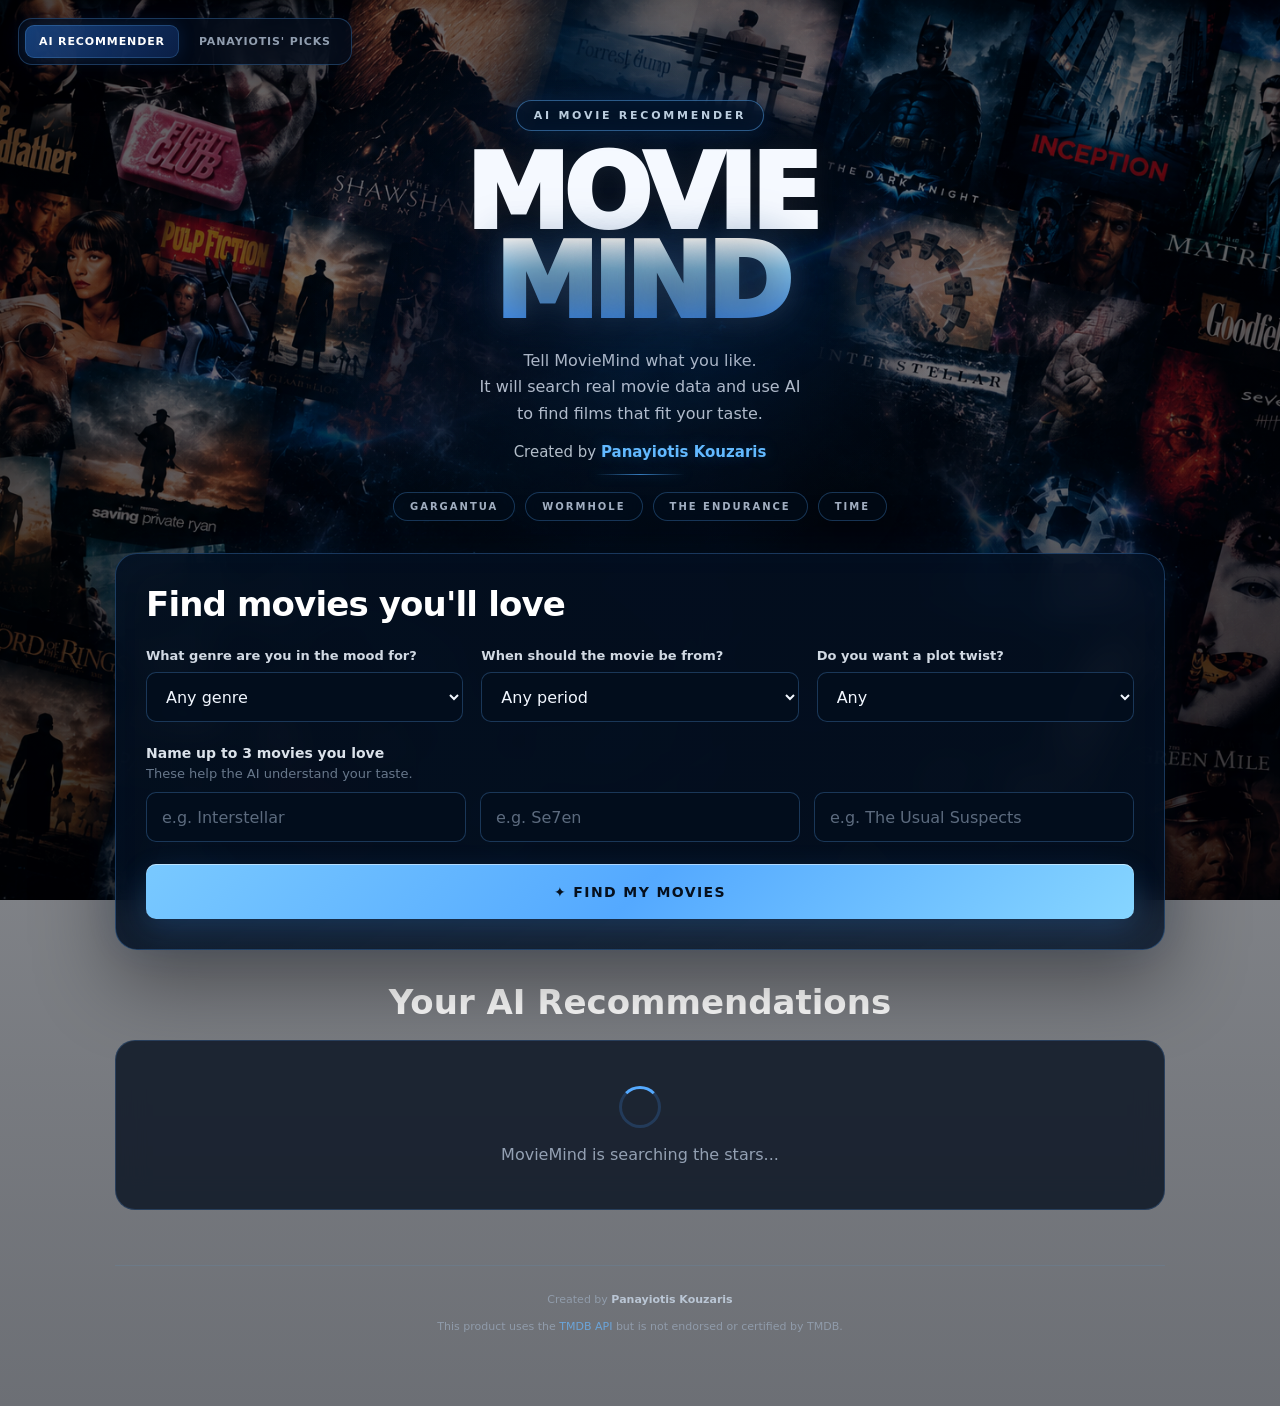
==== index.html @ 41a687de "Update background image URL in index.html" ====
<!DOCTYPE html>
<html lang="en">
<head>
    <meta charset="UTF-8">
    <meta name="viewport" content="width=device-width, initial-scale=1.0">

    <title>MovieMind AI</title>

    <meta
        name="description"
        content="MovieMind AI — personalized movie recommendations powered by real movie data and AI. Created by Panayiotis Kouzaris."
    >

    <style>
        * {
            box-sizing: border-box;
        }

        html {
            scroll-behavior: smooth;
        }

        body {
            margin: 0;
            min-height: 100vh;
            color: #ffffff;
            font-family:
                Inter,
                system-ui,
                -apple-system,
                BlinkMacSystemFont,
                "Segoe UI",
                sans-serif;

            background:
                linear-gradient(
                    rgba(2, 7, 17, 0.38),
                    rgba(2, 7, 17, 0.58)
                ),
                url("ChatGPT Image 25 Σεπ 2026, 02_15_11 μ.μ..png")
                center center / cover fixed no-repeat;

            overflow-x: hidden;
        }

        body::before {
            content: "";
            position: fixed;
            inset: 0;
            pointer-events: none;
            z-index: -1;

            background:
                radial-gradient(
                    circle at 50% 25%,
                    rgba(35, 125, 255, 0.12),
                    transparent 38%
                ),
                linear-gradient(
                    180deg,
                    rgba(0, 0, 0, 0.05),
                    rgba(0, 0, 0, 0.30)
                );
        }

        body::after {
            content: "";
            position: fixed;
            inset: 0;
            pointer-events: none;
            z-index: -1;

            background:
                radial-gradient(
                    ellipse at center,
                    transparent 30%,
                    rgba(0, 0, 0, 0.45) 100%
                );
        }

        button,
        select,
        input {
            font: inherit;
        }

        button {
            cursor: pointer;
        }

        .container {
            width: min(1050px, calc(100% - 32px));
            margin: 0 auto;
            padding: 42px 0 70px;
        }

        /* =========================
           MODE SWITCH
        ========================= */

        .mode-switch {
            position: fixed;
            top: 18px;
            left: 18px;
            z-index: 50;

            display: flex;
            gap: 6px;

            padding: 6px;

            border: 1px solid rgba(90, 170, 255, 0.28);
            border-radius: 14px;

            background: rgba(3, 12, 27, 0.78);
            backdrop-filter: blur(18px);
            -webkit-backdrop-filter: blur(18px);

            box-shadow:
                0 12px 35px rgba(0, 0, 0, 0.35),
                0 0 30px rgba(20, 100, 220, 0.08);
        }

        .mode-button {
            border: 0;
            border-radius: 9px;

            padding: 10px 14px;

            color: rgba(220, 235, 255, 0.65);
            background: transparent;

            font-size: 11px;
            font-weight: 800;
            letter-spacing: 0.08em;

            transition:
                background 0.2s ease,
                color 0.2s ease,
                box-shadow 0.2s ease;
        }

        .mode-button:hover {
            color: #ffffff;
            background: rgba(65, 145, 255, 0.12);
        }

        .mode-button.active {
            color: #ffffff;

            background:
                linear-gradient(
                    135deg,
                    rgba(45, 135, 255, 0.42),
                    rgba(30, 80, 180, 0.30)
                );

            box-shadow:
                inset 0 0 0 1px rgba(100, 185, 255, 0.22),
                0 0 18px rgba(40, 130, 255, 0.15);
        }

        /* =========================
           HERO
        ========================= */

        .hero {
            text-align: center;
            padding: 58px 10px 32px;
        }

        .hero-badge {
            display: inline-flex;
            align-items: center;
            justify-content: center;

            padding: 8px 17px;

            border: 1px solid rgba(93, 178, 255, 0.45);
            border-radius: 999px;

            background: rgba(5, 20, 42, 0.55);

            color: rgba(220, 239, 255, 0.85);

            font-size: 11px;
            font-weight: 700;
            letter-spacing: 0.25em;

            box-shadow:
                0 0 22px rgba(55, 145, 255, 0.14),
                inset 0 0 20px rgba(55, 145, 255, 0.05);

            backdrop-filter: blur(12px);
            -webkit-backdrop-filter: blur(12px);
        }

        .hero h1 {
            margin: 18px 0 10px;

            font-size: clamp(54px, 10vw, 104px);
            line-height: 0.86;
            letter-spacing: -0.055em;
            font-weight: 950;

            color: #f5f9ff;

            text-shadow:
                0 0 25px rgba(255, 255, 255, 0.08),
                0 10px 50px rgba(0, 0, 0, 0.55);
        }

        .hero h1 span {
            display: block;

            color: #70bfff;

            background:
                linear-gradient(
                    180deg,
                    #ffffff 0%,
                    #8bd1ff 35%,
                    #398fff 100%
                );

            -webkit-background-clip: text;
            background-clip: text;
            -webkit-text-fill-color: transparent;

            filter:
                drop-shadow(0 0 18px rgba(50, 145, 255, 0.25));
        }

        .hero p {
            max-width: 650px;
            margin: 20px auto 0;

            color: rgba(225, 235, 250, 0.78);

            font-size: 16px;
            line-height: 1.65;
        }

        .creator {
            margin-top: 16px;

            color: rgba(230, 239, 250, 0.78);

            font-size: 15px;
        }

        .creator strong {
            color: #62b9ff;

            text-shadow:
                0 0 15px rgba(65, 165, 255, 0.28);
        }

        .creator::after {
            content: "";
            display: block;

            width: 90px;
            height: 1px;

            margin: 13px auto 0;

            background:
                linear-gradient(
                    90deg,
                    transparent,
                    rgba(75, 170, 255, 0.7),
                    transparent
                );

            box-shadow:
                0 0 12px rgba(50, 150, 255, 0.35);
        }

        .cosmic-pills {
            display: flex;
            justify-content: center;
            flex-wrap: wrap;
            gap: 10px;

            margin-top: 17px;
        }

        .cosmic-pill {
            padding: 8px 16px;

            border: 1px solid rgba(85, 170, 255, 0.28);
            border-radius: 999px;

            background: rgba(3, 15, 31, 0.48);

            color: rgba(220, 235, 255, 0.74);

            font-size: 10px;
            letter-spacing: 0.2em;
            font-weight: 700;

            backdrop-filter: blur(10px);
            -webkit-backdrop-filter: blur(10px);
        }

        /* =========================
           MODE CONTENT
        ========================= */

        .mode-content {
            display: none;
        }

        .mode-content.active {
            display: block;
        }

        /* =========================
           AI BOX
        ========================= */

        .recommendation-box {
            padding: 30px;

            border: 1px solid rgba(85, 165, 255, 0.28);
            border-radius: 22px;

            background:
                linear-gradient(
                    145deg,
                    rgba(3, 15, 31, 0.91),
                    rgba(4, 17, 35, 0.82)
                );

            box-shadow:
                0 30px 80px rgba(0, 0, 0, 0.42),
                0 0 45px rgba(25, 110, 220, 0.08),
                inset 0 0 40px rgba(50, 130, 255, 0.025);

            backdrop-filter: blur(16px);
            -webkit-backdrop-filter: blur(16px);
        }

        .recommendation-box h2 {
            margin: 0 0 24px;

            font-size: clamp(25px, 4vw, 34px);
            letter-spacing: -0.025em;
        }

        .form-grid {
            display: grid;
            grid-template-columns: repeat(3, 1fr);
            gap: 18px;
        }

        .field label {
            display: block;

            margin-bottom: 9px;

            color: rgba(232, 240, 250, 0.9);

            font-size: 13px;
            font-weight: 700;
        }

        .field select,
        .field input {
            width: 100%;
            min-height: 50px;

            padding: 0 15px;

            border: 1px solid rgba(90, 165, 245, 0.28);
            border-radius: 10px;

            outline: none;

            color: #f2f7ff;
            background: rgba(3, 14, 29, 0.82);

            transition:
                border-color 0.2s ease,
                box-shadow 0.2s ease,
                background 0.2s ease;
        }

        .field select {
            appearance: auto;
        }

        .field select option {
            color: #ffffff;
            background: #071426;
        }

        .field input::placeholder {
            color: rgba(190, 210, 235, 0.48);
        }

        .field select:focus,
        .field input:focus {
            border-color: rgba(90, 180, 255, 0.65);

            background: rgba(5, 19, 39, 0.95);

            box-shadow:
                0 0 0 3px rgba(50, 145, 255, 0.08),
                0 0 20px rgba(50, 145, 255, 0.08);
        }

        .favorites {
            margin-top: 23px;
        }

        .favorites-title {
            margin-bottom: 5px;

            color: rgba(238, 244, 252, 0.92);

            font-size: 14px;
            font-weight: 800;
        }

        .favorites-help {
            margin-bottom: 11px;

            color: rgba(185, 205, 230, 0.55);

            font-size: 13px;
        }

        .favorite-grid {
            display: grid;
            grid-template-columns: repeat(3, 1fr);
            gap: 14px;
        }

        .recommend-button {
            width: 100%;

            min-height: 55px;

            margin-top: 22px;

            border: 0;
            border-radius: 10px;

            color: #06101d;

            background:
                linear-gradient(
                    135deg,
                    #79c9ff,
                    #54a9ff,
                    #86d5ff
                );

            font-weight: 900;
            font-size: 14px;
            letter-spacing: 0.1em;

            box-shadow:
                0 10px 30px rgba(50, 145, 255, 0.2),
                inset 0 1px 0 rgba(255, 255, 255, 0.5);

            transition:
                transform 0.2s ease,
                box-shadow 0.2s ease;
        }

        .recommend-button:hover {
            transform: translateY(-2px);

            box-shadow:
                0 15px 38px rgba(50, 145, 255, 0.3),
                0 0 25px rgba(75, 175, 255, 0.18);
        }

        .recommend-button:active {
            transform: translateY(0);
        }

        .recommend-button:disabled {
            opacity: 0.65;
            cursor: wait;
            transform: none;
        }

        /* =========================
           RESULTS
        ========================= */

        .results {
            margin-top: 32px;
        }

        .results h2 {
            margin: 0 0 18px;

            text-align: center;

            font-size: clamp(25px, 4vw, 34px);
        }

        .loading {
            display: flex;
            flex-direction: column;
            align-items: center;
            justify-content: center;

            min-height: 170px;

            padding: 30px;

            border: 1px solid rgba(85, 165, 255, 0.2);
            border-radius: 20px;

            background: rgba(3, 14, 29, 0.78);

            backdrop-filter: blur(14px);
            -webkit-backdrop-filter: blur(14px);
        }

        .spinner {
            width: 42px;
            height: 42px;

            margin-bottom: 17px;

            border: 3px solid rgba(65, 150, 255, 0.2);
            border-top-color: #55aaff;

            border-radius: 50%;

            animation: spin 0.9s linear infinite;
        }

        @keyframes spin {
            to {
                transform: rotate(360deg);
            }
        }

        .loading p {
            margin: 0;

            color: rgba(205, 220, 240, 0.68);
        }

        .movie-grid {
            display: grid;
            grid-template-columns: repeat(5, 1fr);
            gap: 16px;
        }

        .movie-card {
            overflow: hidden;

            border: 1px solid rgba(85, 165, 255, 0.18);
            border-radius: 15px;

            background: rgba(3, 13, 27, 0.88);

            box-shadow:
                0 15px 35px rgba(0, 0, 0, 0.28);

            transition:
                transform 0.22s ease,
                border-color 0.22s ease,
                box-shadow 0.22s ease;
        }

        .movie-card:hover {
            transform: translateY(-5px);

            border-color: rgba(90, 175, 255, 0.42);

            box-shadow:
                0 20px 45px rgba(0, 0, 0, 0.4),
                0 0 25px rgba(45, 135, 255, 0.08);
        }

        .movie-poster {
            width: 100%;
            aspect-ratio: 2 / 3;

            object-fit: cover;

            display: block;

            background: #071321;
        }

        .movie-info {
            padding: 14px;
        }

        .movie-title {
            margin: 0;

            color: #f4f8ff;

            font-size: 15px;
            line-height: 1.3;
            font-weight: 800;
        }

        .movie-meta {
            margin-top: 7px;

            color: rgba(190, 210, 235, 0.62);

            font-size: 12px;
        }

        .movie-reason {
            margin-top: 10px;

            color: rgba(210, 225, 245, 0.74);

            font-size: 12px;
            line-height: 1.5;
        }

        .movie-link {
            display: inline-block;

            margin-top: 12px;

            color: #65baff;

            font-size: 11px;
            font-weight: 800;
            text-decoration: none;
            letter-spacing: 0.05em;
        }

        .movie-link:hover {
            text-decoration: underline;
        }

        .error-box {
            padding: 22px;

            border: 1px solid rgba(255, 95, 95, 0.3);
            border-radius: 15px;

            color: rgba(255, 220, 220, 0.9);

            background: rgba(80, 10, 15, 0.45);

            text-align: center;
        }

        /* =========================
           PANAYIOTIS' PICKS
        ========================= */

        .picks-intro {
            margin-bottom: 24px;

            padding: 24px;

            border: 1px solid rgba(85, 165, 255, 0.25);
            border-radius: 20px;

            background:
                linear-gradient(
                    145deg,
                    rgba(3, 15, 31, 0.91),
                    rgba(4, 17, 35, 0.82)
                );

            text-align: center;

            box-shadow:
                0 20px 55px rgba(0, 0, 0, 0.3);

            backdrop-filter: blur(14px);
            -webkit-backdrop-filter: blur(14px);
        }

        .picks-intro h2 {
            margin: 0 0 10px;

            font-size: clamp(26px, 5vw, 38px);
        }

        .picks-intro p {
            max-width: 720px;
            margin: 0 auto;

            color: rgba(210, 225, 245, 0.68);

            line-height: 1.65;
            font-size: 14px;
        }

        .picks-intro strong {
            color: #6abaff;
        }

        .picks-controls {
            margin-bottom: 22px;

            padding: 20px;

            border: 1px solid rgba(85, 165, 255, 0.22);
            border-radius: 18px;

            background: rgba(3, 14, 29, 0.82);

            backdrop-filter: blur(14px);
            -webkit-backdrop-filter: blur(14px);
        }

        .picks-controls label {
            display: block;

            margin-bottom: 9px;

            color: rgba(235, 242, 252, 0.88);

            font-size: 13px;
            font-weight: 800;
        }

        .picks-controls select {
            width: 100%;
            min-height: 50px;

            padding: 0 14px;

            border: 1px solid rgba(90, 165, 245, 0.3);
            border-radius: 10px;

            outline: none;

            color: #ffffff;
            background: rgba(4, 16, 32, 0.9);
        }

        .picks-controls option {
            color: #ffffff;
            background: #071426;
        }

        .picks-heading {
            display: flex;
            align-items: center;
            justify-content: space-between;

            gap: 15px;

            margin: 22px 0 15px;
        }

        .picks-heading h2 {
            margin: 0;

            font-size: clamp(24px, 4vw, 34px);
        }

        .picks-heading span {
            color: rgba(190, 210, 235, 0.5);

            font-size: 12px;
        }

        .picks-grid {
            display: grid;
            grid-template-columns: repeat(2, 1fr);
            gap: 13px;
        }

        .pick-card {
            display: flex;
            align-items: center;

            min-height: 94px;

            padding: 14px 16px;

            border: 1px solid rgba(85, 165, 255, 0.18);
            border-radius: 15px;

            background:
                linear-gradient(
                    135deg,
                    rgba(3, 15, 30, 0.92),
                    rgba(5, 20, 39, 0.8)
                );

            box-shadow:
                0 12px 28px rgba(0, 0, 0, 0.22);

            transition:
                transform 0.2s ease,
                border-color 0.2s ease;
        }

        .pick-card:hover {
            transform: translateY(-3px);

            border-color: rgba(90, 175, 255, 0.38);
        }

        .pick-rank {
            display: flex;
            align-items: center;
            justify-content: center;

            flex: 0 0 42px;

            width: 42px;
            height: 42px;

            margin-right: 14px;

            border-radius: 50%;

            color: #73bdff;

            background: rgba(40, 125, 220, 0.12);

            border: 1px solid rgba(80, 160, 255, 0.25);

            font-size: 14px;
            font-weight: 900;
        }

        .pick-info {
            min-width: 0;
            flex: 1;
        }

        .pick-title {
            margin: 0;

            color: #f4f8ff;

            font-size: 15px;
            font-weight: 850;
            line-height: 1.3;
        }

        .pick-year {
            margin-top: 5px;

            color: rgba(190, 210, 235, 0.5);

            font-size: 12px;
        }

        .pick-rating {
            flex: 0 0 auto;

            margin-left: 12px;

            color: #79c5ff;

            font-size: 15px;
            font-weight: 900;

            white-space: nowrap;
        }

        .pick-tmdb {
            display: block;

            margin-top: 5px;

            color: rgba(110, 190, 255, 0.7);

            font-size: 10px;
            font-weight: 700;
            text-decoration: none;
        }

        .pick-tmdb:hover {
            color: #8bd2ff;
            text-decoration: underline;
        }

        /* =========================
           FOOTER
        ========================= */

        footer {
            margin-top: 55px;

            padding-top: 25px;

            border-top: 1px solid rgba(90, 160, 230, 0.13);

            text-align: center;

            color: rgba(180, 200, 225, 0.48);

            font-size: 11px;
            line-height: 1.7;
        }

        footer strong {
            color: rgba(215, 230, 248, 0.72);
        }

        footer a {
            color: rgba(105, 185, 255, 0.72);
            text-decoration: none;
        }

        footer a:hover {
            text-decoration: underline;
        }

        /* =========================
           MOBILE
        ========================= */

        @media (max-width: 850px) {
            .container {
                width: min(100% - 22px, 700px);
                padding-top: 90px;
            }

            .form-grid {
                grid-template-columns: 1fr;
            }

            .favorite-grid {
                grid-template-columns: 1fr;
            }

            .movie-grid {
                grid-template-columns: repeat(2, 1fr);
            }

            .picks-grid {
                grid-template-columns: 1fr;
            }

            .mode-switch {
                top: 10px;
                left: 10px;
                right: 10px;

                justify-content: center;
            }

            .mode-button {
                flex: 1;
                padding: 9px 8px;
            }
        }

        @media (max-width: 520px) {
            .hero {
                padding-top: 35px;
            }

            .hero h1 {
                font-size: 62px;
            }

            .recommendation-box {
                padding: 20px;
                border-radius: 17px;
            }

            .movie-grid {
                grid-template-columns: 1fr 1fr;
                gap: 10px;
            }

            .movie-info {
                padding: 11px;
            }

            .movie-title {
                font-size: 13px;
            }

            .movie-reason {
                display: none;
            }

            .pick-card {
                min-height: 88px;
            }

            .pick-rating {
                font-size: 13px;
            }
        }
    </style>
</head>

<body>

    <!-- =========================
         MODE SWITCH
    ========================== -->

    <div class="mode-switch">
        <button
            class="mode-button active"
            id="aiModeButton"
            onclick="showMode('ai')"
        >
            AI RECOMMENDER
        </button>

        <button
            class="mode-button"
            id="picksModeButton"
            onclick="showMode('picks')"
        >
            PANAYIOTIS' PICKS
        </button>
    </div>


    <main class="container">

        <!-- =========================
             HERO
        ========================== -->

        <section class="hero">

            <div class="hero-badge">
                AI MOVIE RECOMMENDER
            </div>

            <h1>
                MOVIE
                <span>MIND</span>
            </h1>

            <p>
                Tell MovieMind what you like.<br>
                It will search real movie data and use AI<br>
                to find films that fit your taste.
            </p>

            <div class="creator">
                Created by <strong>Panayiotis Kouzaris</strong>
            </div>

            <div class="cosmic-pills">
                <div class="cosmic-pill">GARGANTUA</div>
                <div class="cosmic-pill">WORMHOLE</div>
                <div class="cosmic-pill">THE ENDURANCE</div>
                <div class="cosmic-pill">TIME</div>
            </div>

        </section>


        <!-- =========================
             AI RECOMMENDER MODE
        ========================== -->

        <section
            class="mode-content active"
            id="aiMode"
        >

            <div class="recommendation-box">

                <h2>
                    Find movies you'll love
                </h2>

                <div class="form-grid">

                    <div class="field">
                        <label for="genre">
                            What genre are you in the mood for?
                        </label>

                        <select id="genre">
                            <option value="Any">Any genre</option>
                            <option value="Science Fiction">Science Fiction</option>
                            <option value="Thriller">Thriller</option>
                            <option value="Action">Action</option>
                            <option value="Drama">Drama</option>
                            <option value="Comedy">Comedy</option>
                            <option value="Horror">Horror</option>
                            <option value="Romance">Romance</option>
                            <option value="Mystery">Mystery</option>
                            <option value="Adventure">Adventure</option>
                            <option value="Fantasy">Fantasy</option>
                        </select>
                    </div>


                    <div class="field">
                        <label for="period">
                            When should the movie be from?
                        </label>

                        <select id="period">
                            <option value="Any">Any period</option>
                            <option value="2020-2027">2020–2027</option>
                            <option value="2010-2020">2010–2020</option>
                            <option value="2000-2010">2000–2010</option>
                            <option value="1990-2000">1990–2000</option>
                            <option value="1980-1990">1980–1990</option>
                            <option value="Before 1980">Before 1980</option>
                        </select>
                    </div>


                    <div class="field">
                        <label for="plotTwist">
                            Do you want a plot twist?
                        </label>

                        <select id="plotTwist">
                            <option value="Any">Any</option>
                            <option value="Yes">Yes</option>
                            <option value="No">No</option>
                        </select>
                    </div>

                </div>


                <div class="favorites">

                    <div class="favorites-title">
                        Name up to 3 movies you love
                    </div>

                    <div class="favorites-help">
                        These help the AI understand your taste.
                    </div>

                    <div class="favorite-grid">

                        <div class="field">
                            <input
                                id="favorite1"
                                type="text"
                                placeholder="e.g. Interstellar"
                            >
                        </div>

                        <div class="field">
                            <input
                                id="favorite2"
                                type="text"
                                placeholder="e.g. Se7en"
                            >
                        </div>

                        <div class="field">
                            <input
                                id="favorite3"
                                type="text"
                                placeholder="e.g. The Usual Suspects"
                            >
                        </div>

                    </div>

                </div>


                <button
                    class="recommend-button"
                    id="recommendButton"
                    onclick="findMovies()"
                >
                    ✦ FIND MY MOVIES
                </button>

            </div>


            <section class="results" id="results">

                <h2>
                    Your AI Recommendations
                </h2>

                <div id="loading" class="loading">

                    <div class="spinner"></div>

                    <p>
                        MovieMind is searching the stars...
                    </p>

                </div>

                <div
                    id="movieResults"
                    class="movie-grid"
                    style="display:none;"
                ></div>

            </section>

        </section>


        <!-- =========================
             PANAYIOTIS' PICKS MODE
        ========================== -->

        <section
            class="mode-content"
            id="picksMode"
        >

            <div class="picks-intro">

                <h2>
                    Panayiotis' Picks
                </h2>

                <p>
                    A personal collection of movies ranked according to
                    <strong>Panayiotis Kouzaris' Letterboxd ratings</strong>.
                    The rating shown is his personal rating out of 5 —
                    not the TMDB rating or public average.
                </p>

            </div>


            <div class="picks-controls">

                <label for="pickCategory">
                    Choose a category
                </label>

                <select
                    id="pickCategory"
                    onchange="displayPicks()"
                >
                    <option value="science-fiction">
                        Science Fiction
                    </option>

                    <option value="thriller">
                        Thriller
                    </option>

                    <option value="action">
                        Action
                    </option>

                    <option value="drama">
                        Drama
                    </option>

                    <option value="comedy">
                        Comedy
                    </option>

                    <option value="horror">
                        Horror
                    </option>

                    <option value="romance">
                        Romance
                    </option>

                    <option value="mystery">
                        Mystery
                    </option>

                    <option value="adventure">
                        Adventure
                    </option>

                    <option value="fantasy">
                        Fantasy
                    </option>
                </select>

            </div>


            <div class="picks-heading">

                <h2 id="picksTitle">
                    Science Fiction
                </h2>

                <span>
                    Ranked by Panayiotis' rating
                </span>

            </div>


            <div
                class="picks-grid"
                id="picksGrid"
            ></div>

        </section>


        <!-- =========================
             FOOTER
        ========================== -->

        <footer>

            <div>
                Created by <strong>Panayiotis Kouzaris</strong>
            </div>

            <div style="margin-top:8px;">
                This product uses the
                <a
                    href="https://www.themoviedb.org/"
                    target="_blank"
                    rel="noopener noreferrer"
                >
                    TMDB API
                </a>
                but is not endorsed or certified by TMDB.
            </div>

        </footer>

    </main>


    <script>

        /* =========================================
           CONFIGURATION
        ========================================== */

        const API_URL =
            "https://movie-mind-api.pankouzaris.workers.dev/";


        /* =========================================
           MODE SWITCH
        ========================================== */

        function showMode(mode) {

            const aiMode =
                document.getElementById("aiMode");

            const picksMode =
                document.getElementById("picksMode");

            const aiButton =
                document.getElementById("aiModeButton");

            const picksButton =
                document.getElementById("picksModeButton");


            if (mode === "ai") {

                aiMode.classList.add("active");
                picksMode.classList.remove("active");

                aiButton.classList.add("active");
                picksButton.classList.remove("active");

            } else {

                aiMode.classList.remove("active");
                picksMode.classList.add("active");

                aiButton.classList.remove("active");
                picksButton.classList.add("active");

                displayPicks();
            }
        }


        /* =========================================
           AI RECOMMENDER
        ========================================== */

        async function findMovies() {

            const button =
                document.getElementById("recommendButton");

            const loading =
                document.getElementById("loading");

            const results =
                document.getElementById("movieResults");


            const genre =
                document.getElementById("genre").value;

            const period =
                document.getElementById("period").value;

            const plotTwist =
                document.getElementById("plotTwist").value;

            const favorites = [
                document.getElementById("favorite1").value.trim(),
                document.getElementById("favorite2").value.trim(),
                document.getElementById("favorite3").value.trim()
            ].filter(Boolean);


            button.disabled = true;

            button.textContent =
                "✦ SEARCHING...";


            loading.style.display = "flex";
            results.style.display = "none";
            results.innerHTML = "";


            try {

                const response =
                    await fetch(API_URL, {

                        method: "POST",

                        headers: {
                            "Content-Type": "application/json"
                        },

                        body: JSON.stringify({

                            genre,
                            period,
                            plotTwist,
                            favorites

                        })

                    });


                if (!response.ok) {
                    throw new Error(
                        `Server error: ${response.status}`
                    );
                }


                const data =
                    await response.json();


                if (
                    !data.success ||
                    !Array.isArray(data.recommendations)
                ) {

                    throw new Error(
                        "MovieMind returned an invalid response."
                    );

                }


                displayMovies(
                    data.recommendations,
                    data.source
                );


            } catch (error) {

                console.error(error);

                showError(
                    "MovieMind couldn't complete the search right now. Please try again."
                );

            } finally {

                button.disabled = false;

                button.textContent =
                    "✦ FIND MY MOVIES";

            }
        }


        /* =========================================
           DISPLAY AI MOVIES
        ========================================== */

        function displayMovies(movies, source) {

            const loading =
                document.getElementById("loading");

            const results =
                document.getElementById("movieResults");


            loading.style.display = "none";
            results.style.display = "grid";


            results.innerHTML =
                movies.map((movie, index) => {

                    const title =
                        movie.title || "Unknown Movie";

                    const year =
                        movie.release_date
                            ? movie.release_date.slice(0, 4)
                            : (
                                movie.release_year ||
                                movie.year ||
                                ""
                            );

                    const poster =
                        movie.poster_path
                            ? `https://image.tmdb.org/t/p/w500${movie.poster_path}`
                            : "";

                    const reason =
                        movie.reason ||
                        movie.explanation ||
                        "";

                    const tmdbUrl =
                        movie.id
                            ? `https://www.themoviedb.org/movie/${movie.id}`
                            : "#";


                    return `
                        <article class="movie-card">

                            ${
                                poster
                                    ? `
                                        <img
                                            class="movie-poster"
                                            src="${escapeAttribute(poster)}"
                                            alt="${escapeAttribute(title)} poster"
                                            loading="lazy"
                                        >
                                    `
                                    : `
                                        <div
                                            class="movie-poster"
                                            style="
                                                display:flex;
                                                align-items:center;
                                                justify-content:center;
                                                color:rgba(180,210,240,.45);
                                                font-size:12px;
                                                text-align:center;
                                                padding:15px;
                                            "
                                        >
                                            No poster available
                                        </div>
                                    `
                            }

                            <div class="movie-info">

                                <h3 class="movie-title">
                                    ${escapeHtml(title)}
                                </h3>

                                ${
                                    year
                                        ? `
                                            <div class="movie-meta">
                                                ${escapeHtml(String(year))}
                                            </div>
                                        `
                                        : ""
                                }

                                ${
                                    reason
                                        ? `
                                            <div class="movie-reason">
                                                ${escapeHtml(reason)}
                                            </div>
                                        `
                                        : ""
                                }

                                ${
                                    movie.id
                                        ? `
                                            <a
                                                class="movie-link"
                                                href="${escapeAttribute(tmdbUrl)}"
                                                target="_blank"
                                                rel="noopener noreferrer"
                                            >
                                                VIEW ON TMDB →
                                            </a>
                                        `
                                        : ""
                                }

                            </div>

                        </article>
                    `;

                }).join("");
        }


        /* =========================================
           ERROR
        ========================================== */

        function showError(message) {

            const loading =
                document.getElementById("loading");

            const results =
                document.getElementById("movieResults");


            loading.style.display = "none";
            results.style.display = "block";


            results.innerHTML = `
                <div class="error-box">
                    ${escapeHtml(message)}
                </div>
            `;
        }


        /* =========================================
           PANAYIOTIS' PICKS
        ========================================== */

        const PANAYIOTIS_PICKS = {

            "science-fiction": [

                {
                    title: "Interstellar",
                    year: 2014,
                    rating: 5
                },

                {
                    title: "Everything Everywhere All at Once",
                    year: 2022,
                    rating: 4.5
                },

                {
                    title: "Predestination",
                    year: 2014,
                    rating: 4.5
                },

                {
                    title: "Coherence",
                    year: 2013,
                    rating: 4.5
                },

                {
                    title: "The Butterfly Effect",
                    year: 2004,
                    rating: 4.5
                },

                {
                    title: "The Man from Earth",
                    year: 2007,
                    rating: 4
                },

                {
                    title: "The Dark Knight",
                    year: 2008,
                    rating: 4
                }
            ],


            "thriller": [

                {
                    title: "Se7en",
                    year: 1995,
                    rating: 5
                },

                {
                    title: "The Sixth Sense",
                    year: 1999,
                    rating: 5
                },

                {
                    title: "Primal Fear",
                    year: 1996,
                    rating: 5
                },

                {
                    title: "Shutter Island",
                    year: 2010,
                    rating: 4.5
                },

                {
                    title: "Prisoners",
                    year: 2013,
                    rating: 4.5
                },

                {
                    title: "Zodiac",
                    year: 2007,
                    rating: 4.5
                },

                {
                    title: "The Prestige",
                    year: 2006,
                    rating: 4.5
                },

                {
                    title: "The Butterfly Effect",
                    year: 2004,
                    rating: 4.5
                },

                {
                    title: "Memento",
                    year: 2000,
                    rating: 4
                },

                {
                    title: "The Usual Suspects",
                    year: 1995,
                    rating: 4
                }
            ],


            "action": [

                {
                    title: "Inglourious Basterds",
                    year: 2009,
                    rating: 4.5
                },

                {
                    title: "Everything Everywhere All at Once",
                    year: 2022,
                    rating: 4.5
                },

                {
                    title: "The Dark Knight",
                    year: 2008,
                    rating: 4
                },

                {
                    title: "Django Unchained",
                    year: 2012,
                    rating: 4
                },

                {
                    title: "Gladiator",
                    year: 2000,
                    rating: 4
                },

                {
                    title: "Dunkirk",
                    year: 2017,
                    rating: 4
                },

                {
                    title: "American Sniper",
                    year: 2014,
                    rating: 4
                },

                {
                    title: "Operation Finale",
                    year: 2018,
                    rating: 4
                },

                {
                    title: "The Departed",
                    year: 2006,
                    rating: 4
                },

                {
                    title: "The Revenant",
                    year: 2015,
                    rating: 4
                }
            ],


            "drama": [

                {
                    title: "Interstellar",
                    year: 2014,
                    rating: 5
                },

                {
                    title: "The Sixth Sense",
                    year: 1999,
                    rating: 5
                },

                {
                    title: "Primal Fear",
                    year: 1996,
                    rating: 5
                },

                {
                    title: "A Beautiful Mind",
                    year: 2001,
                    rating: 5
                },

                {
                    title: "The Green Mile",
                    year: 1999,
                    rating: 4.5
                },

                {
                    title: "The Shawshank Redemption",
                    year: 1994,
                    rating: 4.5
                },

                {
                    title: "Schindler's List",
                    year: 1993,
                    rating: 4.5
                },

                {
                    title: "Prisoners",
                    year: 2013,
                    rating: 4.5
                },

                {
                    title: "The Theory of Everything",
                    year: 2014,
                    rating: 4.5
                },

                {
                    title: "Catch Me If You Can",
                    year: 2002,
                    rating: 4.5
                }
            ],


            "comedy": [

                {
                    title: "Everything Everywhere All at Once",
                    year: 2022,
                    rating: 4.5
                },

                {
                    title: "The Big Short",
                    year: 2015,
                    rating: 4
                }
            ],


            "horror": [

                {
                    title: "The Sixth Sense",
                    year: 1999,
                    rating: 5
                },

                {
                    title: "Se7en",
                    year: 1995,
                    rating: 5
                },

                {
                    title: "The Silence of the Lambs",
                    year: 1991,
                    rating: 4
                }
            ],


            "romance": [

                {
                    title: "Everything Everywhere All at Once",
                    year: 2022,
                    rating: 4.5
                },

                {
                    title: "The Theory of Everything",
                    year: 2014,
                    rating: 4.5
                }
            ],


            "mystery": [

                {
                    title: "Se7en",
                    year: 1995,
                    rating: 5
                },

                {
                    title: "The Sixth Sense",
                    year: 1999,
                    rating: 5
                },

                {
                    title: "Primal Fear",
                    year: 1996,
                    rating: 5
                },

                {
                    title: "Shutter Island",
                    year: 2010,
                    rating: 4.5
                },

                {
                    title: "Zodiac",
                    year: 2007,
                    rating: 4.5
                },

                {
                    title: "The Prestige",
                    year: 2006,
                    rating: 4.5
                },

                {
                    title: "Coherence",
                    year: 2013,
                    rating: 4.5
                },

                {
                    title: "Predestination",
                    year: 2014,
                    rating: 4.5
                },

                {
                    title: "Memento",
                    year: 2000,
                    rating: 4
                },

                {
                    title: "The Usual Suspects",
                    year: 1995,
                    rating: 4
                }
            ],


            "adventure": [

                {
                    title: "Interstellar",
                    year: 2014,
                    rating: 5
                },

                {
                    title: "Everything Everywhere All at Once",
                    year: 2022,
                    rating: 4.5
                },

                {
                    title: "The Revenant",
                    year: 2015,
                    rating: 4
                },

                {
                    title: "Gladiator",
                    year: 2000,
                    rating: 4
                },

                {
                    title: "Dunkirk",
                    year: 2017,
                    rating: 4
                },

                {
                    title: "Life of Pi",
                    year: 2012,
                    rating: 3.5
                }
            ],


            "fantasy": [

                {
                    title: "Everything Everywhere All at Once",
                    year: 2022,
                    rating: 4.5
                },

                {
                    title: "Interstellar",
                    year: 2014,
                    rating: 5
                },

                {
                    title: "The Green Mile",
                    year: 1999,
                    rating: 4.5
                }
            ]

        };


        /* =========================================
           DISPLAY PANAYIOTIS' PICKS
        ========================================== */

        function displayPicks() {

            const category =
                document.getElementById("pickCategory").value;

            const grid =
                document.getElementById("picksGrid");

            const title =
                document.getElementById("picksTitle");


            const names = {
                "science-fiction": "Science Fiction",
                "thriller": "Thriller",
                "action": "Action",
                "drama": "Drama",
                "comedy": "Comedy",
                "horror": "Horror",
                "romance": "Romance",
                "mystery": "Mystery",
                "adventure": "Adventure",
                "fantasy": "Fantasy"
            };


            title.textContent =
                names[category] || category;


            const movies =
                [...(PANAYIOTIS_PICKS[category] || [])]
                .sort((a, b) => {

                    if (b.rating !== a.rating) {
                        return b.rating - a.rating;
                    }

                    return a.title.localeCompare(b.title);

                })
                .slice(0, 10);


            if (!movies.length) {

                grid.innerHTML = `
                    <div class="error-box" style="grid-column:1/-1;">
                        More picks for this category will be added soon.
                    </div>
                `;

                return;
            }


            grid.innerHTML =
                movies.map((movie, index) => {

                    const stars =
                        "★".repeat(
                            Math.floor(movie.rating)
                        ) +
                        (
                            movie.rating % 1
                                ? "½"
                                : ""
                        );


                    const searchUrl =
                        "https://www.themoviedb.org/search/movie?query=" +
                        encodeURIComponent(movie.title);


                    return `
                        <article class="pick-card">

                            <div class="pick-rank">
                                #${index + 1}
                            </div>

                            <div class="pick-info">

                                <h3 class="pick-title">
                                    ${escapeHtml(movie.title)}
                                </h3>

                                <div class="pick-year">
                                    ${movie.year}
                                </div>

                                <a
                                    class="pick-tmdb"
                                    href="${escapeAttribute(searchUrl)}"
                                    target="_blank"
                                    rel="noopener noreferrer"
                                >
                                    VIEW ON TMDB →
                                </a>

                            </div>

                            <div class="pick-rating">
                                ${movie.rating.toFixed(1)} / 5
                            </div>

                        </article>
                    `;

                }).join("");
        }


        /* =========================================
           SECURITY / HTML HELPERS
        ========================================== */

        function escapeHtml(value) {

            return String(value)
                .replace(/&/g, "&amp;")
                .replace(/</g, "&lt;")
                .replace(/>/g, "&gt;")
                .replace(/"/g, "&quot;")
                .replace(/'/g, "&#039;");
        }


        function escapeAttribute(value) {

            return String(value)
                .replace(/&/g, "&amp;")
                .replace(/"/g, "&quot;")
                .replace(/</g, "&lt;")
                .replace(/>/g, "&gt;");
        }


        /* =========================================
           INITIALIZE
        ========================================== */

        document.addEventListener(
            "DOMContentLoaded",
            () => {

                displayPicks();

            }
        );

    </script>

</body>
</html>
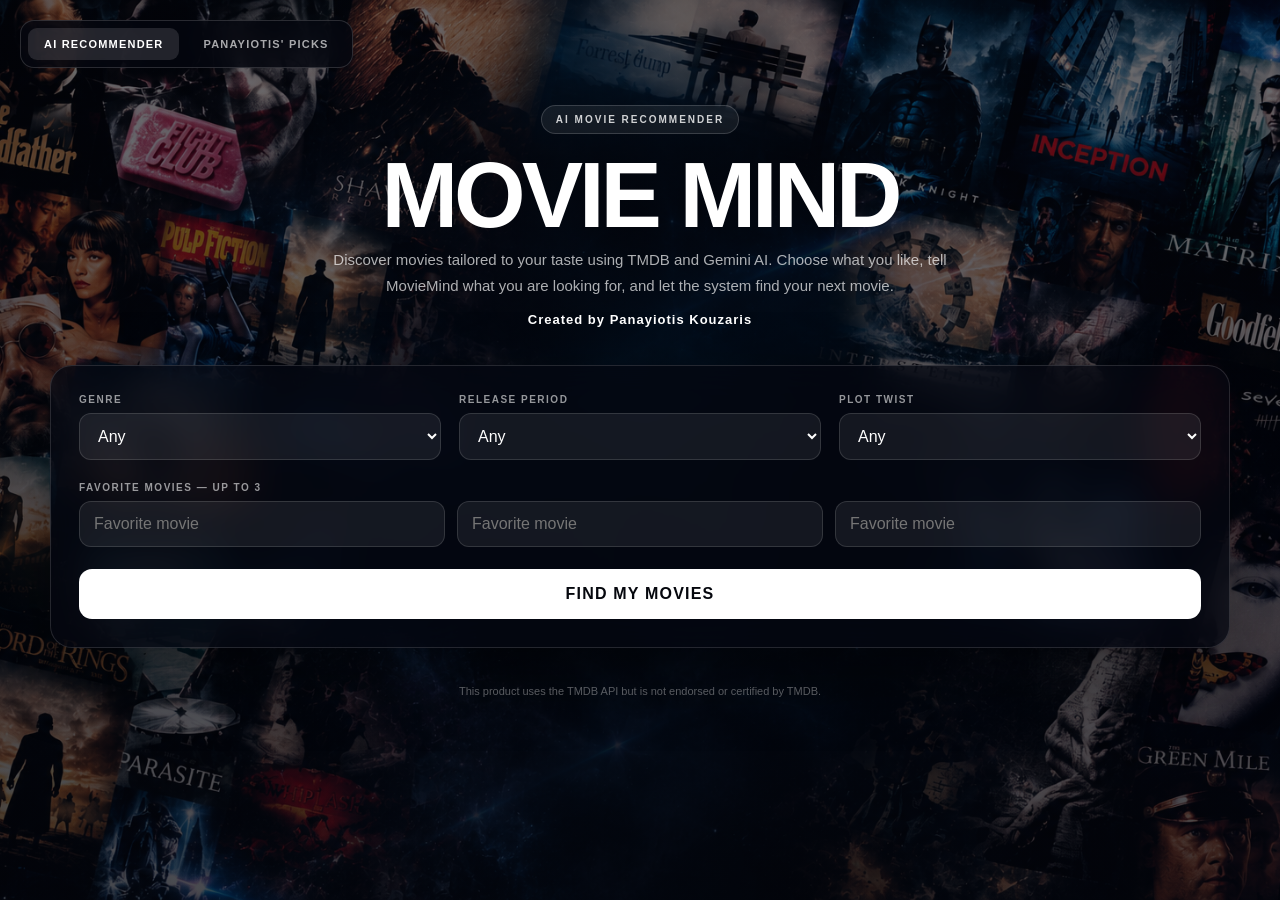
==== commit a65bc018: "Update print statement from 'Hello' to 'Goodbye'" ====
--- a/index.html
+++ b/index.html
@@ -1,2243 +1,1263 @@
 <!DOCTYPE html>
 <html lang="en">
 <head>
-    <meta charset="UTF-8">
-    <meta name="viewport" content="width=device-width, initial-scale=1.0">
-
-    <title>MovieMind AI</title>
-
-    <meta
-        name="description"
-        content="MovieMind AI — personalized movie recommendations powered by real movie data and AI. Created by Panayiotis Kouzaris."
+<meta charset="UTF-8">
+<meta name="viewport" content="width=device-width, initial-scale=1.0">
+<title>MovieMind — AI Movie Recommender</title>
+
+<style>
+/* =========================================================
+   GLOBAL
+========================================================= */
+
+* {
+  box-sizing: border-box;
+}
+
+html {
+  scroll-behavior: smooth;
+}
+
+body {
+  margin: 0;
+  min-height: 100vh;
+  font-family: Arial, Helvetica, sans-serif;
+  color: #fff;
+  background:
+    linear-gradient(
+      rgba(3, 5, 12, 0.58),
+      rgba(3, 5, 12, 0.72)
+    ),
+    url("ChatGPT Image 25 Σεπ 2026, 02_15_11 μ.μ..png")
+    center center / cover fixed no-repeat;
+  background-color: #03050c;
+}
+
+button,
+select,
+input {
+  font: inherit;
+}
+
+button {
+  cursor: pointer;
+}
+
+/* =========================================================
+   TOP MODE SWITCH
+========================================================= */
+
+.mode-switch {
+  position: fixed;
+  top: 20px;
+  left: 20px;
+  z-index: 1000;
+  display: flex;
+  gap: 8px;
+  padding: 7px;
+  border: 1px solid rgba(255,255,255,0.15);
+  border-radius: 14px;
+  background: rgba(4, 7, 15, 0.82);
+  backdrop-filter: blur(14px);
+}
+
+.mode-btn {
+  border: 0;
+  border-radius: 9px;
+  padding: 10px 16px;
+  color: rgba(255,255,255,0.65);
+  background: transparent;
+  font-size: 11px;
+  font-weight: 800;
+  letter-spacing: 1.2px;
+}
+
+.mode-btn.active {
+  color: #fff;
+  background: rgba(255,255,255,0.12);
+}
+
+/* =========================================================
+   MAIN
+========================================================= */
+
+.container {
+  width: min(1180px, calc(100% - 32px));
+  margin: 0 auto;
+  padding: 105px 0 70px;
+}
+
+.hero {
+  text-align: center;
+  margin-bottom: 38px;
+}
+
+.badge {
+  display: inline-block;
+  padding: 8px 14px;
+  border: 1px solid rgba(255,255,255,0.16);
+  border-radius: 999px;
+  background: rgba(255,255,255,0.07);
+  color: rgba(255,255,255,0.8);
+  font-size: 10px;
+  font-weight: 800;
+  letter-spacing: 2px;
+}
+
+.hero h1 {
+  margin: 18px 0 8px;
+  font-size: clamp(48px, 8vw, 92px);
+  line-height: 0.95;
+  letter-spacing: -4px;
+}
+
+.hero p {
+  max-width: 680px;
+  margin: 0 auto;
+  color: rgba(255,255,255,0.68);
+  font-size: 15px;
+  line-height: 1.7;
+}
+
+.creator {
+  margin-top: 14px;
+  font-size: 13px;
+  font-weight: 700;
+  letter-spacing: 1px;
+}
+
+/* =========================================================
+   PANELS
+========================================================= */
+
+.panel {
+  border: 1px solid rgba(255,255,255,0.13);
+  border-radius: 22px;
+  background: rgba(5, 8, 17, 0.72);
+  backdrop-filter: blur(18px);
+  box-shadow: 0 25px 70px rgba(0,0,0,0.35);
+}
+
+.controls {
+  padding: 28px;
+}
+
+.control-grid {
+  display: grid;
+  grid-template-columns: repeat(3, 1fr);
+  gap: 18px;
+}
+
+.field label {
+  display: block;
+  margin-bottom: 8px;
+  color: rgba(255,255,255,0.58);
+  font-size: 10px;
+  font-weight: 800;
+  letter-spacing: 1.5px;
+  text-transform: uppercase;
+}
+
+.field select,
+.favorite-input {
+  width: 100%;
+  border: 1px solid rgba(255,255,255,0.13);
+  border-radius: 12px;
+  padding: 13px 14px;
+  outline: none;
+  color: #fff;
+  background: rgba(255,255,255,0.07);
+}
+
+.field select option {
+  color: #000;
+}
+
+.favorites {
+  margin-top: 22px;
+}
+
+.favorite-row {
+  display: grid;
+  grid-template-columns: repeat(3, 1fr);
+  gap: 12px;
+}
+
+.search-btn {
+  width: 100%;
+  margin-top: 22px;
+  border: 0;
+  border-radius: 13px;
+  padding: 16px;
+  color: #05070d;
+  background: #fff;
+  font-weight: 900;
+  letter-spacing: 1.2px;
+  transition: transform 0.2s, opacity 0.2s;
+}
+
+.search-btn:hover {
+  transform: translateY(-2px);
+}
+
+.search-btn:disabled {
+  cursor: wait;
+  opacity: 0.55;
+}
+
+/* =========================================================
+   RESULTS
+========================================================= */
+
+.results {
+  margin-top: 32px;
+}
+
+.results-header {
+  margin-bottom: 18px;
+}
+
+.results-header h2 {
+  margin: 0;
+  font-size: 27px;
+}
+
+.loading {
+  min-height: 180px;
+  align-items: center;
+  justify-content: center;
+  flex-direction: column;
+  gap: 14px;
+  border: 1px solid rgba(255,255,255,0.1);
+  border-radius: 18px;
+  background: rgba(0,0,0,0.25);
+}
+
+.spinner {
+  width: 34px;
+  height: 34px;
+  border: 3px solid rgba(255,255,255,0.2);
+  border-top-color: #fff;
+  border-radius: 50%;
+  animation: spin 0.8s linear infinite;
+}
+
+@keyframes spin {
+  to {
+    transform: rotate(360deg);
+  }
+}
+
+.movie-grid {
+  display: grid;
+  grid-template-columns: repeat(2, 1fr);
+  gap: 18px;
+}
+
+.movie-card {
+  display: flex;
+  overflow: hidden;
+  min-height: 230px;
+  border: 1px solid rgba(255,255,255,0.11);
+  border-radius: 18px;
+  background: rgba(5,8,17,0.8);
+}
+
+.movie-poster {
+  width: 145px;
+  min-width: 145px;
+  object-fit: cover;
+  background: rgba(255,255,255,0.05);
+}
+
+.movie-info {
+  padding: 20px;
+}
+
+.movie-rank {
+  color: rgba(255,255,255,0.45);
+  font-size: 11px;
+  font-weight: 800;
+  letter-spacing: 1px;
+}
+
+.movie-title {
+  margin: 7px 0 4px;
+  font-size: 21px;
+}
+
+.movie-year {
+  color: rgba(255,255,255,0.5);
+  font-size: 12px;
+}
+
+.movie-rating {
+  margin-top: 13px;
+  font-weight: 800;
+}
+
+.movie-reason {
+  margin-top: 14px;
+  color: rgba(255,255,255,0.62);
+  font-size: 13px;
+  line-height: 1.55;
+}
+
+.error-box {
+  padding: 20px;
+  border: 1px solid rgba(255,80,80,0.3);
+  border-radius: 15px;
+  color: #ffb5b5;
+  background: rgba(120,0,0,0.18);
+}
+
+/* =========================================================
+   PICKS
+========================================================= */
+
+.picks-section {
+  margin-top: 32px;
+}
+
+.picks-intro {
+  margin-bottom: 20px;
+}
+
+.picks-intro h2 {
+  margin: 0;
+  font-size: 30px;
+}
+
+.picks-controls {
+  margin-bottom: 22px;
+}
+
+.picks-grid {
+  display: grid;
+  grid-template-columns: repeat(2, 1fr);
+  gap: 18px;
+}
+
+.pick-card {
+  display: flex;
+  overflow: hidden;
+  min-height: 205px;
+  border: 1px solid rgba(255,255,255,0.12);
+  border-radius: 18px;
+  background: rgba(5,8,17,0.8);
+  box-shadow: 0 15px 40px rgba(0,0,0,0.22);
+}
+
+.pick-poster {
+  width: 125px;
+  min-width: 125px;
+  object-fit: cover;
+  background: rgba(255,255,255,0.05);
+}
+
+.pick-info {
+  display: flex;
+  flex: 1;
+  flex-direction: column;
+  justify-content: center;
+  padding: 18px;
+}
+
+.pick-rank {
+  margin-bottom: 7px;
+  color: rgba(255,255,255,0.42);
+  font-size: 11px;
+  font-weight: 900;
+  letter-spacing: 1px;
+}
+
+.pick-title {
+  margin: 0 0 5px;
+  font-size: 20px;
+}
+
+.pick-year {
+  color: rgba(255,255,255,0.5);
+  font-size: 12px;
+}
+
+.pick-rating {
+  margin-top: 13px;
+  font-size: 15px;
+  font-weight: 900;
+}
+
+.pick-link {
+  display: inline-block;
+  margin-top: 10px;
+  color: rgba(255,255,255,0.58);
+  font-size: 11px;
+  text-decoration: none;
+}
+
+.pick-link:hover {
+  color: #fff;
+}
+
+/* =========================================================
+   FOOTER
+========================================================= */
+
+.tmdb-note {
+  margin-top: 35px;
+  text-align: center;
+  color: rgba(255,255,255,0.38);
+  font-size: 11px;
+  line-height: 1.6;
+}
+
+/* =========================================================
+   RESPONSIVE
+========================================================= */
+
+@media (max-width: 850px) {
+  .control-grid,
+  .movie-grid,
+  .picks-grid {
+    grid-template-columns: 1fr;
+  }
+
+  .favorite-row {
+    grid-template-columns: 1fr;
+  }
+}
+
+@media (max-width: 600px) {
+  .mode-switch {
+    position: absolute;
+    top: 12px;
+    left: 12px;
+    right: 12px;
+  }
+
+  .mode-btn {
+    flex: 1;
+    padding: 9px 8px;
+    font-size: 9px;
+  }
+
+  .container {
+    width: min(100% - 20px, 1180px);
+    padding-top: 100px;
+  }
+
+  .controls {
+    padding: 18px;
+  }
+
+  .movie-card,
+  .pick-card {
+    min-height: 180px;
+  }
+
+  .movie-poster {
+    width: 105px;
+    min-width: 105px;
+  }
+
+  .pick-poster {
+    width: 100px;
+    min-width: 100px;
+  }
+
+  .movie-info,
+  .pick-info {
+    padding: 14px;
+  }
+}
+</style>
+</head>
+
+<body>
+
+<div class="mode-switch">
+  <button class="mode-btn active" id="aiModeBtn" onclick="switchMode('ai')">
+    AI RECOMMENDER
+  </button>
+  <button class="mode-btn" id="picksModeBtn" onclick="switchMode('picks')">
+    PANAYIOTIS' PICKS
+  </button>
+</div>
+
+<main class="container">
+
+  <section class="hero">
+    <div class="badge">AI MOVIE RECOMMENDER</div>
+
+    <h1>MOVIE MIND</h1>
+
+    <p>
+      Discover movies tailored to your taste using TMDB and Gemini AI.
+      Choose what you like, tell MovieMind what you are looking for,
+      and let the system find your next movie.
+    </p>
+
+    <div class="creator">
+      Created by Panayiotis Kouzaris
+    </div>
+  </section>
+
+  <!-- =====================================================
+       AI MODE
+  ====================================================== -->
+
+  <section id="aiSection">
+
+    <div class="panel controls">
+
+      <div class="control-grid">
+
+        <div class="field">
+          <label for="genre">Genre</label>
+
+          <select id="genre">
+            <option value="any">Any</option>
+            <option value="science fiction">Science Fiction</option>
+            <option value="thriller">Thriller</option>
+            <option value="action">Action</option>
+            <option value="drama">Drama</option>
+            <option value="comedy">Comedy</option>
+            <option value="horror">Horror</option>
+            <option value="romance">Romance</option>
+            <option value="mystery">Mystery</option>
+            <option value="adventure">Adventure</option>
+            <option value="fantasy">Fantasy</option>
+          </select>
+        </div>
+
+        <div class="field">
+          <label for="period">Release Period</label>
+
+          <select id="period">
+            <option value="any">Any</option>
+            <option value="2020-2027">2020–2027</option>
+            <option value="2010-2020">2010–2020</option>
+            <option value="2000-2010">2000–2010</option>
+            <option value="1990-2000">1990–2000</option>
+            <option value="1980-1990">1980–1990</option>
+            <option value="before-1980">Before 1980</option>
+          </select>
+        </div>
+
+        <div class="field">
+          <label for="plotTwist">Plot Twist</label>
+
+          <select id="plotTwist">
+            <option value="any">Any</option>
+            <option value="yes">Yes</option>
+            <option value="no">No</option>
+          </select>
+        </div>
+
+      </div>
+
+      <div class="favorites">
+
+        <div class="field">
+          <label>Favorite Movies — up to 3</label>
+        </div>
+
+        <div class="favorite-row">
+
+          <input
+            class="favorite-input"
+            id="favorite1"
+            type="text"
+            placeholder="Favorite movie"
+          >
+
+          <input
+            class="favorite-input"
+            id="favorite2"
+            type="text"
+            placeholder="Favorite movie"
+          >
+
+          <input
+            class="favorite-input"
+            id="favorite3"
+            type="text"
+            placeholder="Favorite movie"
+          >
+
+        </div>
+
+      </div>
+
+      <button
+        class="search-btn"
+        id="findButton"
+        onclick="findMovies()"
+      >
+        FIND MY MOVIES
+      </button>
+
+    </div>
+
+    <!-- IMPORTANT:
+         Entire results section is hidden initially.
+    -->
+
+    <section
+      class="results"
+      id="results"
+      style="display:none;"
     >
 
-    <style>
-        * {
-            box-sizing: border-box;
+      <div class="results-header">
+        <h2>Your AI Recommendations</h2>
+      </div>
+
+      <div
+        id="loading"
+        class="loading"
+        style="display:none;"
+      >
+        <div class="spinner"></div>
+        <div>MovieMind is searching the stars...</div>
+      </div>
+
+      <div
+        id="movieResults"
+        class="movie-grid"
+        style="display:none;"
+      ></div>
+
+    </section>
+
+  </section>
+
+  <!-- =====================================================
+       PANAYIOTIS' PICKS
+  ====================================================== -->
+
+  <section
+    id="picksSection"
+    class="picks-section"
+    style="display:none;"
+  >
+
+    <div class="picks-intro">
+      <h2>Panayiotis' Picks</h2>
+    </div>
+
+    <div class="panel controls picks-controls">
+
+      <div class="field">
+        <label for="picksCategory">Category</label>
+
+        <select
+          id="picksCategory"
+          onchange="displayPicks()"
+        >
+          <option value="all">All</option>
+          <option value="science fiction">Science Fiction</option>
+          <option value="thriller">Thriller</option>
+          <option value="action">Action</option>
+          <option value="drama">Drama</option>
+          <option value="comedy">Comedy</option>
+          <option value="horror">Horror</option>
+          <option value="romance">Romance</option>
+          <option value="mystery">Mystery</option>
+          <option value="adventure">Adventure</option>
+          <option value="fantasy">Fantasy</option>
+        </select>
+      </div>
+
+    </div>
+
+    <div
+      id="picksResults"
+      class="picks-grid"
+    ></div>
+
+  </section>
+
+  <div class="tmdb-note">
+    This product uses the TMDB API but is not endorsed or certified by TMDB.
+  </div>
+
+</main>
+
+<script>
+
+/* =========================================================
+   CONFIG
+========================================================= */
+
+const WORKER_URL =
+  "https://movie-mind-api.pankouzaris.workers.dev/";
+
+
+/* =========================================================
+   MODE SWITCH
+========================================================= */
+
+function switchMode(mode) {
+
+  const aiSection =
+    document.getElementById("aiSection");
+
+  const picksSection =
+    document.getElementById("picksSection");
+
+  const aiModeBtn =
+    document.getElementById("aiModeBtn");
+
+  const picksModeBtn =
+    document.getElementById("picksModeBtn");
+
+  if (mode === "ai") {
+
+    aiSection.style.display = "block";
+    picksSection.style.display = "none";
+
+    aiModeBtn.classList.add("active");
+    picksModeBtn.classList.remove("active");
+
+  } else {
+
+    aiSection.style.display = "none";
+    picksSection.style.display = "block";
+
+    aiModeBtn.classList.remove("active");
+    picksModeBtn.classList.add("active");
+
+    displayPicks();
+  }
+}
+
+
+/* =========================================================
+   AI RECOMMENDER
+========================================================= */
+
+async function findMovies() {
+
+  const button =
+    document.getElementById("findButton");
+
+  const resultsSection =
+    document.getElementById("results");
+
+  const loading =
+    document.getElementById("loading");
+
+  const movieResults =
+    document.getElementById("movieResults");
+
+  const genre =
+    document.getElementById("genre").value;
+
+  const period =
+    document.getElementById("period").value;
+
+  const plotTwist =
+    document.getElementById("plotTwist").value;
+
+  const favoriteMovies = [
+    document.getElementById("favorite1").value.trim(),
+    document.getElementById("favorite2").value.trim(),
+    document.getElementById("favorite3").value.trim()
+  ].filter(Boolean);
+
+  button.disabled = true;
+  button.textContent = "✦ SEARCHING...";
+
+  /*
+   * The results section becomes visible ONLY now.
+   * Therefore the loading box cannot appear on initial page load.
+   */
+
+  resultsSection.style.display = "block";
+  loading.style.display = "flex";
+  movieResults.style.display = "none";
+  movieResults.innerHTML = "";
+
+  try {
+
+    const response =
+      await fetch(WORKER_URL, {
+
+        method: "POST",
+
+        headers: {
+          "Content-Type": "application/json"
+        },
+
+        body: JSON.stringify({
+          genre,
+          period,
+          plotTwist,
+          favoriteMovies
+        })
+
+      });
+
+    const data =
+      await response.json();
+
+    if (!response.ok || !data.success) {
+
+      throw new Error(
+        data.error ||
+        "MovieMind could not find recommendations."
+      );
+
+    }
+
+    displayMovies(data.recommendations || []);
+
+  } catch (error) {
+
+    console.error(error);
+
+    loading.style.display = "none";
+    movieResults.style.display = "block";
+
+    movieResults.innerHTML = `
+      <div class="error-box">
+        ${escapeHtml(
+          error.message ||
+          "Something went wrong."
+        )}
+      </div>
+    `;
+
+  } finally {
+
+    button.disabled = false;
+    button.textContent = "FIND MY MOVIES";
+
+  }
+}
+
+
+/* =========================================================
+   DISPLAY AI MOVIES
+========================================================= */
+
+function displayMovies(movies) {
+
+  const loading =
+    document.getElementById("loading");
+
+  const movieResults =
+    document.getElementById("movieResults");
+
+  loading.style.display = "none";
+  movieResults.style.display = "grid";
+
+  if (!movies.length) {
+
+    movieResults.innerHTML = `
+      <div class="error-box">
+        No recommendations were found.
+      </div>
+    `;
+
+    return;
+  }
+
+  movieResults.innerHTML =
+    movies.map((movie, index) => {
+
+      const poster =
+        movie.poster_path
+          ? `https://image.tmdb.org/t/p/w500${movie.poster_path}`
+          : "";
+
+      return `
+        <article class="movie-card">
+
+          ${
+            poster
+              ? `
+                <img
+                  class="movie-poster"
+                  src="${poster}"
+                  alt="${escapeHtml(movie.title || "")}"
+                  loading="lazy"
+                >
+              `
+              : `
+                <div class="movie-poster"></div>
+              `
+          }
+
+          <div class="movie-info">
+
+            <div class="movie-rank">
+              #${index + 1}
+            </div>
+
+            <h3 class="movie-title">
+              ${escapeHtml(movie.title || "Unknown")}
+            </h3>
+
+            <div class="movie-year">
+              ${escapeHtml(String(movie.year || ""))}
+            </div>
+
+            <div class="movie-rating">
+              TMDB ${Number(movie.rating || 0).toFixed(1)}
+            </div>
+
+            <div class="movie-reason">
+              ${escapeHtml(
+                movie.reason ||
+                "Recommended based on your preferences."
+              )}
+            </div>
+
+          </div>
+
+        </article>
+      `;
+
+    }).join("");
+}
+
+
+/* =========================================================
+   PANAYIOTIS' PICKS
+========================================================= */
+
+const PANAYIOTIS_PICKS = [
+
+  { title: "Interstellar", year: 2014, rating: 5.0 },
+  { title: "Se7en", year: 1995, rating: 5.0 },
+  { title: "The Sixth Sense", year: 1999, rating: 5.0 },
+  { title: "Primal Fear", year: 1996, rating: 5.0 },
+  { title: "A Beautiful Mind", year: 2001, rating: 5.0 },
+
+  { title: "Fight Club", year: 1999, rating: 4.5 },
+  { title: "Shutter Island", year: 2010, rating: 4.5 },
+  { title: "The Green Mile", year: 1999, rating: 4.5 },
+  { title: "The Shawshank Redemption", year: 1994, rating: 4.5 },
+  { title: "Schindler's List", year: 1993, rating: 4.5 },
+  { title: "Prisoners", year: 2013, rating: 4.5 },
+  { title: "Zodiac", year: 2007, rating: 4.5 },
+  { title: "The Prestige", year: 2006, rating: 4.5 },
+  { title: "Coherence", year: 2013, rating: 4.5 },
+  { title: "Predestination", year: 2014, rating: 4.5 },
+  { title: "The Butterfly Effect", year: 2004, rating: 4.5 },
+  { title: "The Theory of Everything", year: 2014, rating: 4.5 },
+  { title: "Catch Me If You Can", year: 2002, rating: 4.5 },
+  { title: "Everything Everywhere All at Once", year: 2022, rating: 4.5 },
+  { title: "Joker", year: 2019, rating: 4.5 },
+  { title: "Inglourious Basterds", year: 2009, rating: 4.5 },
+  { title: "Mulholland Drive", year: 2001, rating: 4.5 },
+
+  { title: "Memento", year: 2000, rating: 4.0 },
+  { title: "The Usual Suspects", year: 1995, rating: 4.0 },
+  { title: "Good Will Hunting", year: 1997, rating: 4.0 },
+  { title: "The Social Network", year: 2010, rating: 4.0 },
+  { title: "The Big Short", year: 2015, rating: 4.0 },
+  { title: "The Departed", year: 2006, rating: 4.0 },
+  { title: "The Revenant", year: 2015, rating: 4.0 },
+  { title: "The Godfather", year: 1972, rating: 4.0 },
+  { title: "The Godfather Part II", year: 1974, rating: 4.0 },
+  { title: "Oppenheimer", year: 2023, rating: 4.0 },
+  { title: "Joker: Folie à Deux", year: 2024, rating: 4.0 },
+  { title: "Allied", year: 2016, rating: 4.0 },
+  { title: "The Irishman", year: 2019, rating: 4.0 },
+  { title: "Whiplash", year: 2014, rating: 4.0 },
+  { title: "Beautiful Boy", year: 2018, rating: 4.0 },
+  { title: "Django Unchained", year: 2012, rating: 4.0 },
+  { title: "Gladiator", year: 2000, rating: 4.0 },
+  { title: "Dunkirk", year: 2017, rating: 4.0 },
+  { title: "American Sniper", year: 2014, rating: 4.0 },
+  { title: "127 Hours", year: 2010, rating: 4.0 },
+  { title: "Operation Finale", year: 2018, rating: 4.0 },
+  { title: "Contagion", year: 2011, rating: 4.0 },
+  { title: "The Dark Knight", year: 2008, rating: 4.0 },
+  { title: "The Silence of the Lambs", year: 1991, rating: 4.0 },
+  { title: "Proof", year: 2005, rating: 4.0 },
+  { title: "The Words", year: 2012, rating: 4.0 },
+  { title: "The Man from Earth", year: 2007, rating: 4.0 },
+
+  { title: "Heat", year: 1995, rating: 3.0 },
+  { title: "Argo", year: 2012, rating: 3.5 },
+  { title: "Life of Pi", year: 2012, rating: 3.5 }
+
+];
+
+
+/* =========================================================
+   PICKS POSTER CACHE
+========================================================= */
+
+const picksPosterCache = {};
+
+
+/* =========================================================
+   DISPLAY PICKS
+========================================================= */
+
+async function displayPicks() {
+
+  const category =
+    document.getElementById("picksCategory").value;
+
+  const container =
+    document.getElementById("picksResults");
+
+  let movies =
+    [...PANAYIOTIS_PICKS];
+
+  /*
+   * Category filtering is performed using TMDB genre data
+   * returned by the Worker.
+   */
+
+  const sorted =
+    movies.sort((a, b) => {
+
+      if (b.rating !== a.rating) {
+        return b.rating - a.rating;
+      }
+
+      return a.title.localeCompare(b.title);
+
+    });
+
+  const topTen =
+    sorted.slice(0, 10);
+
+  container.innerHTML =
+    topTen.map((movie, index) => {
+
+      const cached =
+        picksPosterCache[
+          `${movie.title}|${movie.year}`
+        ];
+
+      return `
+        <article class="pick-card">
+
+          <img
+            class="pick-poster"
+            id="pick-poster-${index}"
+            src="${
+              cached
+                ? `https://image.tmdb.org/t/p/w500${cached}`
+                : ""
+            }"
+            alt="${escapeHtml(movie.title)}"
+            loading="lazy"
+            ${
+              cached
+                ? ""
+                : 'style="display:none;"'
+            }
+          >
+
+          <div class="pick-info">
+
+            <div class="pick-rank">
+              #${index + 1}
+            </div>
+
+            <h3 class="pick-title">
+              ${escapeHtml(movie.title)}
+            </h3>
+
+            <div class="pick-year">
+              ${movie.year}
+            </div>
+
+            <div class="pick-rating">
+              ★ ${movie.rating.toFixed(1)} / 5
+            </div>
+
+            <a
+              class="pick-link"
+              href="https://www.themoviedb.org/search/movie?query=${encodeURIComponent(movie.title)}"
+              target="_blank"
+              rel="noopener noreferrer"
+            >
+              View on TMDB
+            </a>
+
+          </div>
+
+        </article>
+      `;
+
+    }).join("");
+
+  await loadPickPosters(topTen);
+
+}
+
+
+/* =========================================================
+   LOAD PICK POSTERS FROM WORKER
+========================================================= */
+
+async function loadPickPosters(movies) {
+
+  const missing =
+    movies.filter(movie => {
+
+      const key =
+        `${movie.title}|${movie.year}`;
+
+      return !picksPosterCache[key];
+
+    });
+
+  if (!missing.length) {
+    return;
+  }
+
+  try {
+
+    const response =
+      await fetch(WORKER_URL, {
+
+        method: "POST",
+
+        headers: {
+          "Content-Type": "application/json"
+        },
+
+        body: JSON.stringify({
+          action: "pickPosters",
+          movies: missing
+        })
+
+      });
+
+    const data =
+      await response.json();
+
+    if (!response.ok || !data.success) {
+      return;
+    }
+
+    for (const movie of data.movies || []) {
+
+      const key =
+        `${movie.title}|${movie.year}`;
+
+      if (movie.poster_path) {
+
+        picksPosterCache[key] =
+          movie.poster_path;
+
+      }
+
+    }
+
+    /*
+     * Re-render once posters have arrived.
+     * The cache prevents repeated TMDB requests.
+     */
+
+    const category =
+      document.getElementById("picksCategory").value;
+
+    const container =
+      document.getElementById("picksResults");
+
+    const cards =
+      container.querySelectorAll(".pick-card");
+
+    movies.forEach((movie, index) => {
+
+      const key =
+        `${movie.title}|${movie.year}`;
+
+      const posterPath =
+        picksPosterCache[key];
+
+      if (
+        posterPath &&
+        cards[index]
+      ) {
+
+        const image =
+          cards[index].querySelector(
+            ".pick-poster"
+          );
+
+        if (image) {
+
+          image.src =
+            `https://image.tmdb.org/t/p/w500${posterPath}`;
+
+          image.style.display =
+            "block";
+
         }
 
-        html {
-            scroll-behavior: smooth;
-        }
-
-        body {
-            margin: 0;
-            min-height: 100vh;
-            color: #ffffff;
-            font-family:
-                Inter,
-                system-ui,
-                -apple-system,
-                BlinkMacSystemFont,
-                "Segoe UI",
-                sans-serif;
-
-            background:
-                linear-gradient(
-                    rgba(2, 7, 17, 0.38),
-                    rgba(2, 7, 17, 0.58)
-                ),
-                url("ChatGPT Image 25 Σεπ 2026, 02_15_11 μ.μ..png")
-                center center / cover fixed no-repeat;
-
-            overflow-x: hidden;
-        }
-
-        body::before {
-            content: "";
-            position: fixed;
-            inset: 0;
-            pointer-events: none;
-            z-index: -1;
-
-            background:
-                radial-gradient(
-                    circle at 50% 25%,
-                    rgba(35, 125, 255, 0.12),
-                    transparent 38%
-                ),
-                linear-gradient(
-                    180deg,
-                    rgba(0, 0, 0, 0.05),
-                    rgba(0, 0, 0, 0.30)
-                );
-        }
-
-        body::after {
-            content: "";
-            position: fixed;
-            inset: 0;
-            pointer-events: none;
-            z-index: -1;
-
-            background:
-                radial-gradient(
-                    ellipse at center,
-                    transparent 30%,
-                    rgba(0, 0, 0, 0.45) 100%
-                );
-        }
-
-        button,
-        select,
-        input {
-            font: inherit;
-        }
-
-        button {
-            cursor: pointer;
-        }
-
-        .container {
-            width: min(1050px, calc(100% - 32px));
-            margin: 0 auto;
-            padding: 42px 0 70px;
-        }
-
-        /* =========================
-           MODE SWITCH
-        ========================= */
-
-        .mode-switch {
-            position: fixed;
-            top: 18px;
-            left: 18px;
-            z-index: 50;
-
-            display: flex;
-            gap: 6px;
-
-            padding: 6px;
-
-            border: 1px solid rgba(90, 170, 255, 0.28);
-            border-radius: 14px;
-
-            background: rgba(3, 12, 27, 0.78);
-            backdrop-filter: blur(18px);
-            -webkit-backdrop-filter: blur(18px);
-
-            box-shadow:
-                0 12px 35px rgba(0, 0, 0, 0.35),
-                0 0 30px rgba(20, 100, 220, 0.08);
-        }
-
-        .mode-button {
-            border: 0;
-            border-radius: 9px;
-
-            padding: 10px 14px;
-
-            color: rgba(220, 235, 255, 0.65);
-            background: transparent;
-
-            font-size: 11px;
-            font-weight: 800;
-            letter-spacing: 0.08em;
-
-            transition:
-                background 0.2s ease,
-                color 0.2s ease,
-                box-shadow 0.2s ease;
-        }
-
-        .mode-button:hover {
-            color: #ffffff;
-            background: rgba(65, 145, 255, 0.12);
-        }
-
-        .mode-button.active {
-            color: #ffffff;
-
-            background:
-                linear-gradient(
-                    135deg,
-                    rgba(45, 135, 255, 0.42),
-                    rgba(30, 80, 180, 0.30)
-                );
-
-            box-shadow:
-                inset 0 0 0 1px rgba(100, 185, 255, 0.22),
-                0 0 18px rgba(40, 130, 255, 0.15);
-        }
-
-        /* =========================
-           HERO
-        ========================= */
-
-        .hero {
-            text-align: center;
-            padding: 58px 10px 32px;
-        }
-
-        .hero-badge {
-            display: inline-flex;
-            align-items: center;
-            justify-content: center;
-
-            padding: 8px 17px;
-
-            border: 1px solid rgba(93, 178, 255, 0.45);
-            border-radius: 999px;
-
-            background: rgba(5, 20, 42, 0.55);
-
-            color: rgba(220, 239, 255, 0.85);
-
-            font-size: 11px;
-            font-weight: 700;
-            letter-spacing: 0.25em;
-
-            box-shadow:
-                0 0 22px rgba(55, 145, 255, 0.14),
-                inset 0 0 20px rgba(55, 145, 255, 0.05);
-
-            backdrop-filter: blur(12px);
-            -webkit-backdrop-filter: blur(12px);
-        }
-
-        .hero h1 {
-            margin: 18px 0 10px;
-
-            font-size: clamp(54px, 10vw, 104px);
-            line-height: 0.86;
-            letter-spacing: -0.055em;
-            font-weight: 950;
-
-            color: #f5f9ff;
-
-            text-shadow:
-                0 0 25px rgba(255, 255, 255, 0.08),
-                0 10px 50px rgba(0, 0, 0, 0.55);
-        }
-
-        .hero h1 span {
-            display: block;
-
-            color: #70bfff;
-
-            background:
-                linear-gradient(
-                    180deg,
-                    #ffffff 0%,
-                    #8bd1ff 35%,
-                    #398fff 100%
-                );
-
-            -webkit-background-clip: text;
-            background-clip: text;
-            -webkit-text-fill-color: transparent;
-
-            filter:
-                drop-shadow(0 0 18px rgba(50, 145, 255, 0.25));
-        }
-
-        .hero p {
-            max-width: 650px;
-            margin: 20px auto 0;
-
-            color: rgba(225, 235, 250, 0.78);
-
-            font-size: 16px;
-            line-height: 1.65;
-        }
-
-        .creator {
-            margin-top: 16px;
-
-            color: rgba(230, 239, 250, 0.78);
-
-            font-size: 15px;
-        }
-
-        .creator strong {
-            color: #62b9ff;
-
-            text-shadow:
-                0 0 15px rgba(65, 165, 255, 0.28);
-        }
-
-        .creator::after {
-            content: "";
-            display: block;
-
-            width: 90px;
-            height: 1px;
-
-            margin: 13px auto 0;
-
-            background:
-                linear-gradient(
-                    90deg,
-                    transparent,
-                    rgba(75, 170, 255, 0.7),
-                    transparent
-                );
-
-            box-shadow:
-                0 0 12px rgba(50, 150, 255, 0.35);
-        }
-
-        .cosmic-pills {
-            display: flex;
-            justify-content: center;
-            flex-wrap: wrap;
-            gap: 10px;
-
-            margin-top: 17px;
-        }
-
-        .cosmic-pill {
-            padding: 8px 16px;
-
-            border: 1px solid rgba(85, 170, 255, 0.28);
-            border-radius: 999px;
-
-            background: rgba(3, 15, 31, 0.48);
-
-            color: rgba(220, 235, 255, 0.74);
-
-            font-size: 10px;
-            letter-spacing: 0.2em;
-            font-weight: 700;
-
-            backdrop-filter: blur(10px);
-            -webkit-backdrop-filter: blur(10px);
-        }
-
-        /* =========================
-           MODE CONTENT
-        ========================= */
-
-        .mode-content {
-            display: none;
-        }
-
-        .mode-content.active {
-            display: block;
-        }
-
-        /* =========================
-           AI BOX
-        ========================= */
-
-        .recommendation-box {
-            padding: 30px;
-
-            border: 1px solid rgba(85, 165, 255, 0.28);
-            border-radius: 22px;
-
-            background:
-                linear-gradient(
-                    145deg,
-                    rgba(3, 15, 31, 0.91),
-                    rgba(4, 17, 35, 0.82)
-                );
-
-            box-shadow:
-                0 30px 80px rgba(0, 0, 0, 0.42),
-                0 0 45px rgba(25, 110, 220, 0.08),
-                inset 0 0 40px rgba(50, 130, 255, 0.025);
-
-            backdrop-filter: blur(16px);
-            -webkit-backdrop-filter: blur(16px);
-        }
-
-        .recommendation-box h2 {
-            margin: 0 0 24px;
-
-            font-size: clamp(25px, 4vw, 34px);
-            letter-spacing: -0.025em;
-        }
-
-        .form-grid {
-            display: grid;
-            grid-template-columns: repeat(3, 1fr);
-            gap: 18px;
-        }
-
-        .field label {
-            display: block;
-
-            margin-bottom: 9px;
-
-            color: rgba(232, 240, 250, 0.9);
-
-            font-size: 13px;
-            font-weight: 700;
-        }
-
-        .field select,
-        .field input {
-            width: 100%;
-            min-height: 50px;
-
-            padding: 0 15px;
-
-            border: 1px solid rgba(90, 165, 245, 0.28);
-            border-radius: 10px;
-
-            outline: none;
-
-            color: #f2f7ff;
-            background: rgba(3, 14, 29, 0.82);
-
-            transition:
-                border-color 0.2s ease,
-                box-shadow 0.2s ease,
-                background 0.2s ease;
-        }
-
-        .field select {
-            appearance: auto;
-        }
-
-        .field select option {
-            color: #ffffff;
-            background: #071426;
-        }
-
-        .field input::placeholder {
-            color: rgba(190, 210, 235, 0.48);
-        }
-
-        .field select:focus,
-        .field input:focus {
-            border-color: rgba(90, 180, 255, 0.65);
-
-            background: rgba(5, 19, 39, 0.95);
-
-            box-shadow:
-                0 0 0 3px rgba(50, 145, 255, 0.08),
-                0 0 20px rgba(50, 145, 255, 0.08);
-        }
-
-        .favorites {
-            margin-top: 23px;
-        }
-
-        .favorites-title {
-            margin-bottom: 5px;
-
-            color: rgba(238, 244, 252, 0.92);
-
-            font-size: 14px;
-            font-weight: 800;
-        }
-
-        .favorites-help {
-            margin-bottom: 11px;
-
-            color: rgba(185, 205, 230, 0.55);
-
-            font-size: 13px;
-        }
-
-        .favorite-grid {
-            display: grid;
-            grid-template-columns: repeat(3, 1fr);
-            gap: 14px;
-        }
-
-        .recommend-button {
-            width: 100%;
-
-            min-height: 55px;
-
-            margin-top: 22px;
-
-            border: 0;
-            border-radius: 10px;
-
-            color: #06101d;
-
-            background:
-                linear-gradient(
-                    135deg,
-                    #79c9ff,
-                    #54a9ff,
-                    #86d5ff
-                );
-
-            font-weight: 900;
-            font-size: 14px;
-            letter-spacing: 0.1em;
-
-            box-shadow:
-                0 10px 30px rgba(50, 145, 255, 0.2),
-                inset 0 1px 0 rgba(255, 255, 255, 0.5);
-
-            transition:
-                transform 0.2s ease,
-                box-shadow 0.2s ease;
-        }
-
-        .recommend-button:hover {
-            transform: translateY(-2px);
-
-            box-shadow:
-                0 15px 38px rgba(50, 145, 255, 0.3),
-                0 0 25px rgba(75, 175, 255, 0.18);
-        }
-
-        .recommend-button:active {
-            transform: translateY(0);
-        }
-
-        .recommend-button:disabled {
-            opacity: 0.65;
-            cursor: wait;
-            transform: none;
-        }
-
-        /* =========================
-           RESULTS
-        ========================= */
-
-        .results {
-            margin-top: 32px;
-        }
-
-        .results h2 {
-            margin: 0 0 18px;
-
-            text-align: center;
-
-            font-size: clamp(25px, 4vw, 34px);
-        }
-
-        .loading {
-            display: flex;
-            flex-direction: column;
-            align-items: center;
-            justify-content: center;
-
-            min-height: 170px;
-
-            padding: 30px;
-
-            border: 1px solid rgba(85, 165, 255, 0.2);
-            border-radius: 20px;
-
-            background: rgba(3, 14, 29, 0.78);
-
-            backdrop-filter: blur(14px);
-            -webkit-backdrop-filter: blur(14px);
-        }
-
-        .spinner {
-            width: 42px;
-            height: 42px;
-
-            margin-bottom: 17px;
-
-            border: 3px solid rgba(65, 150, 255, 0.2);
-            border-top-color: #55aaff;
-
-            border-radius: 50%;
-
-            animation: spin 0.9s linear infinite;
-        }
-
-        @keyframes spin {
-            to {
-                transform: rotate(360deg);
-            }
-        }
-
-        .loading p {
-            margin: 0;
-
-            color: rgba(205, 220, 240, 0.68);
-        }
-
-        .movie-grid {
-            display: grid;
-            grid-template-columns: repeat(5, 1fr);
-            gap: 16px;
-        }
-
-        .movie-card {
-            overflow: hidden;
-
-            border: 1px solid rgba(85, 165, 255, 0.18);
-            border-radius: 15px;
-
-            background: rgba(3, 13, 27, 0.88);
-
-            box-shadow:
-                0 15px 35px rgba(0, 0, 0, 0.28);
-
-            transition:
-                transform 0.22s ease,
-                border-color 0.22s ease,
-                box-shadow 0.22s ease;
-        }
-
-        .movie-card:hover {
-            transform: translateY(-5px);
-
-            border-color: rgba(90, 175, 255, 0.42);
-
-            box-shadow:
-                0 20px 45px rgba(0, 0, 0, 0.4),
-                0 0 25px rgba(45, 135, 255, 0.08);
-        }
-
-        .movie-poster {
-            width: 100%;
-            aspect-ratio: 2 / 3;
-
-            object-fit: cover;
-
-            display: block;
-
-            background: #071321;
-        }
-
-        .movie-info {
-            padding: 14px;
-        }
-
-        .movie-title {
-            margin: 0;
-
-            color: #f4f8ff;
-
-            font-size: 15px;
-            line-height: 1.3;
-            font-weight: 800;
-        }
-
-        .movie-meta {
-            margin-top: 7px;
-
-            color: rgba(190, 210, 235, 0.62);
-
-            font-size: 12px;
-        }
-
-        .movie-reason {
-            margin-top: 10px;
-
-            color: rgba(210, 225, 245, 0.74);
-
-            font-size: 12px;
-            line-height: 1.5;
-        }
-
-        .movie-link {
-            display: inline-block;
-
-            margin-top: 12px;
-
-            color: #65baff;
-
-            font-size: 11px;
-            font-weight: 800;
-            text-decoration: none;
-            letter-spacing: 0.05em;
-        }
-
-        .movie-link:hover {
-            text-decoration: underline;
-        }
-
-        .error-box {
-            padding: 22px;
-
-            border: 1px solid rgba(255, 95, 95, 0.3);
-            border-radius: 15px;
-
-            color: rgba(255, 220, 220, 0.9);
-
-            background: rgba(80, 10, 15, 0.45);
-
-            text-align: center;
-        }
-
-        /* =========================
-           PANAYIOTIS' PICKS
-        ========================= */
-
-        .picks-intro {
-            margin-bottom: 24px;
-
-            padding: 24px;
-
-            border: 1px solid rgba(85, 165, 255, 0.25);
-            border-radius: 20px;
-
-            background:
-                linear-gradient(
-                    145deg,
-                    rgba(3, 15, 31, 0.91),
-                    rgba(4, 17, 35, 0.82)
-                );
-
-            text-align: center;
-
-            box-shadow:
-                0 20px 55px rgba(0, 0, 0, 0.3);
-
-            backdrop-filter: blur(14px);
-            -webkit-backdrop-filter: blur(14px);
-        }
-
-        .picks-intro h2 {
-            margin: 0 0 10px;
-
-            font-size: clamp(26px, 5vw, 38px);
-        }
-
-        .picks-intro p {
-            max-width: 720px;
-            margin: 0 auto;
-
-            color: rgba(210, 225, 245, 0.68);
-
-            line-height: 1.65;
-            font-size: 14px;
-        }
-
-        .picks-intro strong {
-            color: #6abaff;
-        }
-
-        .picks-controls {
-            margin-bottom: 22px;
-
-            padding: 20px;
-
-            border: 1px solid rgba(85, 165, 255, 0.22);
-            border-radius: 18px;
-
-            background: rgba(3, 14, 29, 0.82);
-
-            backdrop-filter: blur(14px);
-            -webkit-backdrop-filter: blur(14px);
-        }
-
-        .picks-controls label {
-            display: block;
-
-            margin-bottom: 9px;
-
-            color: rgba(235, 242, 252, 0.88);
-
-            font-size: 13px;
-            font-weight: 800;
-        }
-
-        .picks-controls select {
-            width: 100%;
-            min-height: 50px;
-
-            padding: 0 14px;
-
-            border: 1px solid rgba(90, 165, 245, 0.3);
-            border-radius: 10px;
-
-            outline: none;
-
-            color: #ffffff;
-            background: rgba(4, 16, 32, 0.9);
-        }
-
-        .picks-controls option {
-            color: #ffffff;
-            background: #071426;
-        }
-
-        .picks-heading {
-            display: flex;
-            align-items: center;
-            justify-content: space-between;
-
-            gap: 15px;
-
-            margin: 22px 0 15px;
-        }
-
-        .picks-heading h2 {
-            margin: 0;
-
-            font-size: clamp(24px, 4vw, 34px);
-        }
-
-        .picks-heading span {
-            color: rgba(190, 210, 235, 0.5);
-
-            font-size: 12px;
-        }
-
-        .picks-grid {
-            display: grid;
-            grid-template-columns: repeat(2, 1fr);
-            gap: 13px;
-        }
-
-        .pick-card {
-            display: flex;
-            align-items: center;
-
-            min-height: 94px;
-
-            padding: 14px 16px;
-
-            border: 1px solid rgba(85, 165, 255, 0.18);
-            border-radius: 15px;
-
-            background:
-                linear-gradient(
-                    135deg,
-                    rgba(3, 15, 30, 0.92),
-                    rgba(5, 20, 39, 0.8)
-                );
-
-            box-shadow:
-                0 12px 28px rgba(0, 0, 0, 0.22);
-
-            transition:
-                transform 0.2s ease,
-                border-color 0.2s ease;
-        }
-
-        .pick-card:hover {
-            transform: translateY(-3px);
-
-            border-color: rgba(90, 175, 255, 0.38);
-        }
-
-        .pick-rank {
-            display: flex;
-            align-items: center;
-            justify-content: center;
-
-            flex: 0 0 42px;
-
-            width: 42px;
-            height: 42px;
-
-            margin-right: 14px;
-
-            border-radius: 50%;
-
-            color: #73bdff;
-
-            background: rgba(40, 125, 220, 0.12);
-
-            border: 1px solid rgba(80, 160, 255, 0.25);
-
-            font-size: 14px;
-            font-weight: 900;
-        }
-
-        .pick-info {
-            min-width: 0;
-            flex: 1;
-        }
-
-        .pick-title {
-            margin: 0;
-
-            color: #f4f8ff;
-
-            font-size: 15px;
-            font-weight: 850;
-            line-height: 1.3;
-        }
-
-        .pick-year {
-            margin-top: 5px;
-
-            color: rgba(190, 210, 235, 0.5);
-
-            font-size: 12px;
-        }
-
-        .pick-rating {
-            flex: 0 0 auto;
-
-            margin-left: 12px;
-
-            color: #79c5ff;
-
-            font-size: 15px;
-            font-weight: 900;
-
-            white-space: nowrap;
-        }
-
-        .pick-tmdb {
-            display: block;
-
-            margin-top: 5px;
-
-            color: rgba(110, 190, 255, 0.7);
-
-            font-size: 10px;
-            font-weight: 700;
-            text-decoration: none;
-        }
-
-        .pick-tmdb:hover {
-            color: #8bd2ff;
-            text-decoration: underline;
-        }
-
-        /* =========================
-           FOOTER
-        ========================= */
-
-        footer {
-            margin-top: 55px;
-
-            padding-top: 25px;
-
-            border-top: 1px solid rgba(90, 160, 230, 0.13);
-
-            text-align: center;
-
-            color: rgba(180, 200, 225, 0.48);
-
-            font-size: 11px;
-            line-height: 1.7;
-        }
-
-        footer strong {
-            color: rgba(215, 230, 248, 0.72);
-        }
-
-        footer a {
-            color: rgba(105, 185, 255, 0.72);
-            text-decoration: none;
-        }
-
-        footer a:hover {
-            text-decoration: underline;
-        }
-
-        /* =========================
-           MOBILE
-        ========================= */
-
-        @media (max-width: 850px) {
-            .container {
-                width: min(100% - 22px, 700px);
-                padding-top: 90px;
-            }
-
-            .form-grid {
-                grid-template-columns: 1fr;
-            }
-
-            .favorite-grid {
-                grid-template-columns: 1fr;
-            }
-
-            .movie-grid {
-                grid-template-columns: repeat(2, 1fr);
-            }
-
-            .picks-grid {
-                grid-template-columns: 1fr;
-            }
-
-            .mode-switch {
-                top: 10px;
-                left: 10px;
-                right: 10px;
-
-                justify-content: center;
-            }
-
-            .mode-button {
-                flex: 1;
-                padding: 9px 8px;
-            }
-        }
-
-        @media (max-width: 520px) {
-            .hero {
-                padding-top: 35px;
-            }
-
-            .hero h1 {
-                font-size: 62px;
-            }
-
-            .recommendation-box {
-                padding: 20px;
-                border-radius: 17px;
-            }
-
-            .movie-grid {
-                grid-template-columns: 1fr 1fr;
-                gap: 10px;
-            }
-
-            .movie-info {
-                padding: 11px;
-            }
-
-            .movie-title {
-                font-size: 13px;
-            }
-
-            .movie-reason {
-                display: none;
-            }
-
-            .pick-card {
-                min-height: 88px;
-            }
-
-            .pick-rating {
-                font-size: 13px;
-            }
-        }
-    </style>
-</head>
-
-<body>
-
-    <!-- =========================
-         MODE SWITCH
-    ========================== -->
-
-    <div class="mode-switch">
-        <button
-            class="mode-button active"
-            id="aiModeButton"
-            onclick="showMode('ai')"
-        >
-            AI RECOMMENDER
-        </button>
-
-        <button
-            class="mode-button"
-            id="picksModeButton"
-            onclick="showMode('picks')"
-        >
-            PANAYIOTIS' PICKS
-        </button>
-    </div>
-
-
-    <main class="container">
-
-        <!-- =========================
-             HERO
-        ========================== -->
-
-        <section class="hero">
-
-            <div class="hero-badge">
-                AI MOVIE RECOMMENDER
-            </div>
-
-            <h1>
-                MOVIE
-                <span>MIND</span>
-            </h1>
-
-            <p>
-                Tell MovieMind what you like.<br>
-                It will search real movie data and use AI<br>
-                to find films that fit your taste.
-            </p>
-
-            <div class="creator">
-                Created by <strong>Panayiotis Kouzaris</strong>
-            </div>
-
-            <div class="cosmic-pills">
-                <div class="cosmic-pill">GARGANTUA</div>
-                <div class="cosmic-pill">WORMHOLE</div>
-                <div class="cosmic-pill">THE ENDURANCE</div>
-                <div class="cosmic-pill">TIME</div>
-            </div>
-
-        </section>
-
-
-        <!-- =========================
-             AI RECOMMENDER MODE
-        ========================== -->
-
-        <section
-            class="mode-content active"
-            id="aiMode"
-        >
-
-            <div class="recommendation-box">
-
-                <h2>
-                    Find movies you'll love
-                </h2>
-
-                <div class="form-grid">
-
-                    <div class="field">
-                        <label for="genre">
-                            What genre are you in the mood for?
-                        </label>
-
-                        <select id="genre">
-                            <option value="Any">Any genre</option>
-                            <option value="Science Fiction">Science Fiction</option>
-                            <option value="Thriller">Thriller</option>
-                            <option value="Action">Action</option>
-                            <option value="Drama">Drama</option>
-                            <option value="Comedy">Comedy</option>
-                            <option value="Horror">Horror</option>
-                            <option value="Romance">Romance</option>
-                            <option value="Mystery">Mystery</option>
-                            <option value="Adventure">Adventure</option>
-                            <option value="Fantasy">Fantasy</option>
-                        </select>
-                    </div>
-
-
-                    <div class="field">
-                        <label for="period">
-                            When should the movie be from?
-                        </label>
-
-                        <select id="period">
-                            <option value="Any">Any period</option>
-                            <option value="2020-2027">2020–2027</option>
-                            <option value="2010-2020">2010–2020</option>
-                            <option value="2000-2010">2000–2010</option>
-                            <option value="1990-2000">1990–2000</option>
-                            <option value="1980-1990">1980–1990</option>
-                            <option value="Before 1980">Before 1980</option>
-                        </select>
-                    </div>
-
-
-                    <div class="field">
-                        <label for="plotTwist">
-                            Do you want a plot twist?
-                        </label>
-
-                        <select id="plotTwist">
-                            <option value="Any">Any</option>
-                            <option value="Yes">Yes</option>
-                            <option value="No">No</option>
-                        </select>
-                    </div>
-
-                </div>
-
-
-                <div class="favorites">
-
-                    <div class="favorites-title">
-                        Name up to 3 movies you love
-                    </div>
-
-                    <div class="favorites-help">
-                        These help the AI understand your taste.
-                    </div>
-
-                    <div class="favorite-grid">
-
-                        <div class="field">
-                            <input
-                                id="favorite1"
-                                type="text"
-                                placeholder="e.g. Interstellar"
-                            >
-                        </div>
-
-                        <div class="field">
-                            <input
-                                id="favorite2"
-                                type="text"
-                                placeholder="e.g. Se7en"
-                            >
-                        </div>
-
-                        <div class="field">
-                            <input
-                                id="favorite3"
-                                type="text"
-                                placeholder="e.g. The Usual Suspects"
-                            >
-                        </div>
-
-                    </div>
-
-                </div>
-
-
-                <button
-                    class="recommend-button"
-                    id="recommendButton"
-                    onclick="findMovies()"
-                >
-                    ✦ FIND MY MOVIES
-                </button>
-
-            </div>
-
-
-            <section class="results" id="results">
-
-                <h2>
-                    Your AI Recommendations
-                </h2>
-
-                <div id="loading" class="loading">
-
-                    <div class="spinner"></div>
-
-                    <p>
-                        MovieMind is searching the stars...
-                    </p>
-
-                </div>
-
-                <div
-                    id="movieResults"
-                    class="movie-grid"
-                    style="display:none;"
-                ></div>
-
-            </section>
-
-        </section>
-
-
-        <!-- =========================
-             PANAYIOTIS' PICKS MODE
-        ========================== -->
-
-        <section
-            class="mode-content"
-            id="picksMode"
-        >
-
-            <div class="picks-intro">
-
-                <h2>
-                    Panayiotis' Picks
-                </h2>
-
-                <p>
-                    A personal collection of movies ranked according to
-                    <strong>Panayiotis Kouzaris' Letterboxd ratings</strong>.
-                    The rating shown is his personal rating out of 5 —
-                    not the TMDB rating or public average.
-                </p>
-
-            </div>
-
-
-            <div class="picks-controls">
-
-                <label for="pickCategory">
-                    Choose a category
-                </label>
-
-                <select
-                    id="pickCategory"
-                    onchange="displayPicks()"
-                >
-                    <option value="science-fiction">
-                        Science Fiction
-                    </option>
-
-                    <option value="thriller">
-                        Thriller
-                    </option>
-
-                    <option value="action">
-                        Action
-                    </option>
-
-                    <option value="drama">
-                        Drama
-                    </option>
-
-                    <option value="comedy">
-                        Comedy
-                    </option>
-
-                    <option value="horror">
-                        Horror
-                    </option>
-
-                    <option value="romance">
-                        Romance
-                    </option>
-
-                    <option value="mystery">
-                        Mystery
-                    </option>
-
-                    <option value="adventure">
-                        Adventure
-                    </option>
-
-                    <option value="fantasy">
-                        Fantasy
-                    </option>
-                </select>
-
-            </div>
-
-
-            <div class="picks-heading">
-
-                <h2 id="picksTitle">
-                    Science Fiction
-                </h2>
-
-                <span>
-                    Ranked by Panayiotis' rating
-                </span>
-
-            </div>
-
-
-            <div
-                class="picks-grid"
-                id="picksGrid"
-            ></div>
-
-        </section>
-
-
-        <!-- =========================
-             FOOTER
-        ========================== -->
-
-        <footer>
-
-            <div>
-                Created by <strong>Panayiotis Kouzaris</strong>
-            </div>
-
-            <div style="margin-top:8px;">
-                This product uses the
-                <a
-                    href="https://www.themoviedb.org/"
-                    target="_blank"
-                    rel="noopener noreferrer"
-                >
-                    TMDB API
-                </a>
-                but is not endorsed or certified by TMDB.
-            </div>
-
-        </footer>
-
-    </main>
-
-
-    <script>
-
-        /* =========================================
-           CONFIGURATION
-        ========================================== */
-
-        const API_URL =
-            "https://movie-mind-api.pankouzaris.workers.dev/";
-
-
-        /* =========================================
-           MODE SWITCH
-        ========================================== */
-
-        function showMode(mode) {
-
-            const aiMode =
-                document.getElementById("aiMode");
-
-            const picksMode =
-                document.getElementById("picksMode");
-
-            const aiButton =
-                document.getElementById("aiModeButton");
-
-            const picksButton =
-                document.getElementById("picksModeButton");
-
-
-            if (mode === "ai") {
-
-                aiMode.classList.add("active");
-                picksMode.classList.remove("active");
-
-                aiButton.classList.add("active");
-                picksButton.classList.remove("active");
-
-            } else {
-
-                aiMode.classList.remove("active");
-                picksMode.classList.add("active");
-
-                aiButton.classList.remove("active");
-                picksButton.classList.add("active");
-
-                displayPicks();
-            }
-        }
-
-
-        /* =========================================
-           AI RECOMMENDER
-        ========================================== */
-
-        async function findMovies() {
-
-            const button =
-                document.getElementById("recommendButton");
-
-            const loading =
-                document.getElementById("loading");
-
-            const results =
-                document.getElementById("movieResults");
-
-
-            const genre =
-                document.getElementById("genre").value;
-
-            const period =
-                document.getElementById("period").value;
-
-            const plotTwist =
-                document.getElementById("plotTwist").value;
-
-            const favorites = [
-                document.getElementById("favorite1").value.trim(),
-                document.getElementById("favorite2").value.trim(),
-                document.getElementById("favorite3").value.trim()
-            ].filter(Boolean);
-
-
-            button.disabled = true;
-
-            button.textContent =
-                "✦ SEARCHING...";
-
-
-            loading.style.display = "flex";
-            results.style.display = "none";
-            results.innerHTML = "";
-
-
-            try {
-
-                const response =
-                    await fetch(API_URL, {
-
-                        method: "POST",
-
-                        headers: {
-                            "Content-Type": "application/json"
-                        },
-
-                        body: JSON.stringify({
-
-                            genre,
-                            period,
-                            plotTwist,
-                            favorites
-
-                        })
-
-                    });
-
-
-                if (!response.ok) {
-                    throw new Error(
-                        `Server error: ${response.status}`
-                    );
-                }
-
-
-                const data =
-                    await response.json();
-
-
-                if (
-                    !data.success ||
-                    !Array.isArray(data.recommendations)
-                ) {
-
-                    throw new Error(
-                        "MovieMind returned an invalid response."
-                    );
-
-                }
-
-
-                displayMovies(
-                    data.recommendations,
-                    data.source
-                );
-
-
-            } catch (error) {
-
-                console.error(error);
-
-                showError(
-                    "MovieMind couldn't complete the search right now. Please try again."
-                );
-
-            } finally {
-
-                button.disabled = false;
-
-                button.textContent =
-                    "✦ FIND MY MOVIES";
-
-            }
-        }
-
-
-        /* =========================================
-           DISPLAY AI MOVIES
-        ========================================== */
-
-        function displayMovies(movies, source) {
-
-            const loading =
-                document.getElementById("loading");
-
-            const results =
-                document.getElementById("movieResults");
-
-
-            loading.style.display = "none";
-            results.style.display = "grid";
-
-
-            results.innerHTML =
-                movies.map((movie, index) => {
-
-                    const title =
-                        movie.title || "Unknown Movie";
-
-                    const year =
-                        movie.release_date
-                            ? movie.release_date.slice(0, 4)
-                            : (
-                                movie.release_year ||
-                                movie.year ||
-                                ""
-                            );
-
-                    const poster =
-                        movie.poster_path
-                            ? `https://image.tmdb.org/t/p/w500${movie.poster_path}`
-                            : "";
-
-                    const reason =
-                        movie.reason ||
-                        movie.explanation ||
-                        "";
-
-                    const tmdbUrl =
-                        movie.id
-                            ? `https://www.themoviedb.org/movie/${movie.id}`
-                            : "#";
-
-
-                    return `
-                        <article class="movie-card">
-
-                            ${
-                                poster
-                                    ? `
-                                        <img
-                                            class="movie-poster"
-                                            src="${escapeAttribute(poster)}"
-                                            alt="${escapeAttribute(title)} poster"
-                                            loading="lazy"
-                                        >
-                                    `
-                                    : `
-                                        <div
-                                            class="movie-poster"
-                                            style="
-                                                display:flex;
-                                                align-items:center;
-                                                justify-content:center;
-                                                color:rgba(180,210,240,.45);
-                                                font-size:12px;
-                                                text-align:center;
-                                                padding:15px;
-                                            "
-                                        >
-                                            No poster available
-                                        </div>
-                                    `
-                            }
-
-                            <div class="movie-info">
-
-                                <h3 class="movie-title">
-                                    ${escapeHtml(title)}
-                                </h3>
-
-                                ${
-                                    year
-                                        ? `
-                                            <div class="movie-meta">
-                                                ${escapeHtml(String(year))}
-                                            </div>
-                                        `
-                                        : ""
-                                }
-
-                                ${
-                                    reason
-                                        ? `
-                                            <div class="movie-reason">
-                                                ${escapeHtml(reason)}
-                                            </div>
-                                        `
-                                        : ""
-                                }
-
-                                ${
-                                    movie.id
-                                        ? `
-                                            <a
-                                                class="movie-link"
-                                                href="${escapeAttribute(tmdbUrl)}"
-                                                target="_blank"
-                                                rel="noopener noreferrer"
-                                            >
-                                                VIEW ON TMDB →
-                                            </a>
-                                        `
-                                        : ""
-                                }
-
-                            </div>
-
-                        </article>
-                    `;
-
-                }).join("");
-        }
-
-
-        /* =========================================
-           ERROR
-        ========================================== */
-
-        function showError(message) {
-
-            const loading =
-                document.getElementById("loading");
-
-            const results =
-                document.getElementById("movieResults");
-
-
-            loading.style.display = "none";
-            results.style.display = "block";
-
-
-            results.innerHTML = `
-                <div class="error-box">
-                    ${escapeHtml(message)}
-                </div>
-            `;
-        }
-
-
-        /* =========================================
-           PANAYIOTIS' PICKS
-        ========================================== */
-
-        const PANAYIOTIS_PICKS = {
-
-            "science-fiction": [
-
-                {
-                    title: "Interstellar",
-                    year: 2014,
-                    rating: 5
-                },
-
-                {
-                    title: "Everything Everywhere All at Once",
-                    year: 2022,
-                    rating: 4.5
-                },
-
-                {
-                    title: "Predestination",
-                    year: 2014,
-                    rating: 4.5
-                },
-
-                {
-                    title: "Coherence",
-                    year: 2013,
-                    rating: 4.5
-                },
-
-                {
-                    title: "The Butterfly Effect",
-                    year: 2004,
-                    rating: 4.5
-                },
-
-                {
-                    title: "The Man from Earth",
-                    year: 2007,
-                    rating: 4
-                },
-
-                {
-                    title: "The Dark Knight",
-                    year: 2008,
-                    rating: 4
-                }
-            ],
-
-
-            "thriller": [
-
-                {
-                    title: "Se7en",
-                    year: 1995,
-                    rating: 5
-                },
-
-                {
-                    title: "The Sixth Sense",
-                    year: 1999,
-                    rating: 5
-                },
-
-                {
-                    title: "Primal Fear",
-                    year: 1996,
-                    rating: 5
-                },
-
-                {
-                    title: "Shutter Island",
-                    year: 2010,
-                    rating: 4.5
-                },
-
-                {
-                    title: "Prisoners",
-                    year: 2013,
-                    rating: 4.5
-                },
-
-                {
-                    title: "Zodiac",
-                    year: 2007,
-                    rating: 4.5
-                },
-
-                {
-                    title: "The Prestige",
-                    year: 2006,
-                    rating: 4.5
-                },
-
-                {
-                    title: "The Butterfly Effect",
-                    year: 2004,
-                    rating: 4.5
-                },
-
-                {
-                    title: "Memento",
-                    year: 2000,
-                    rating: 4
-                },
-
-                {
-                    title: "The Usual Suspects",
-                    year: 1995,
-                    rating: 4
-                }
-            ],
-
-
-            "action": [
-
-                {
-                    title: "Inglourious Basterds",
-                    year: 2009,
-                    rating: 4.5
-                },
-
-                {
-                    title: "Everything Everywhere All at Once",
-                    year: 2022,
-                    rating: 4.5
-                },
-
-                {
-                    title: "The Dark Knight",
-                    year: 2008,
-                    rating: 4
-                },
-
-                {
-                    title: "Django Unchained",
-                    year: 2012,
-                    rating: 4
-                },
-
-                {
-                    title: "Gladiator",
-                    year: 2000,
-                    rating: 4
-                },
-
-                {
-                    title: "Dunkirk",
-                    year: 2017,
-                    rating: 4
-                },
-
-                {
-                    title: "American Sniper",
-                    year: 2014,
-                    rating: 4
-                },
-
-                {
-                    title: "Operation Finale",
-                    year: 2018,
-                    rating: 4
-                },
-
-                {
-                    title: "The Departed",
-                    year: 2006,
-                    rating: 4
-                },
-
-                {
-                    title: "The Revenant",
-                    year: 2015,
-                    rating: 4
-                }
-            ],
-
-
-            "drama": [
-
-                {
-                    title: "Interstellar",
-                    year: 2014,
-                    rating: 5
-                },
-
-                {
-                    title: "The Sixth Sense",
-                    year: 1999,
-                    rating: 5
-                },
-
-                {
-                    title: "Primal Fear",
-                    year: 1996,
-                    rating: 5
-                },
-
-                {
-                    title: "A Beautiful Mind",
-                    year: 2001,
-                    rating: 5
-                },
-
-                {
-                    title: "The Green Mile",
-                    year: 1999,
-                    rating: 4.5
-                },
-
-                {
-                    title: "The Shawshank Redemption",
-                    year: 1994,
-                    rating: 4.5
-                },
-
-                {
-                    title: "Schindler's List",
-                    year: 1993,
-                    rating: 4.5
-                },
-
-                {
-                    title: "Prisoners",
-                    year: 2013,
-                    rating: 4.5
-                },
-
-                {
-                    title: "The Theory of Everything",
-                    year: 2014,
-                    rating: 4.5
-                },
-
-                {
-                    title: "Catch Me If You Can",
-                    year: 2002,
-                    rating: 4.5
-                }
-            ],
-
-
-            "comedy": [
-
-                {
-                    title: "Everything Everywhere All at Once",
-                    year: 2022,
-                    rating: 4.5
-                },
-
-                {
-                    title: "The Big Short",
-                    year: 2015,
-                    rating: 4
-                }
-            ],
-
-
-            "horror": [
-
-                {
-                    title: "The Sixth Sense",
-                    year: 1999,
-                    rating: 5
-                },
-
-                {
-                    title: "Se7en",
-                    year: 1995,
-                    rating: 5
-                },
-
-                {
-                    title: "The Silence of the Lambs",
-                    year: 1991,
-                    rating: 4
-                }
-            ],
-
-
-            "romance": [
-
-                {
-                    title: "Everything Everywhere All at Once",
-                    year: 2022,
-                    rating: 4.5
-                },
-
-                {
-                    title: "The Theory of Everything",
-                    year: 2014,
-                    rating: 4.5
-                }
-            ],
-
-
-            "mystery": [
-
-                {
-                    title: "Se7en",
-                    year: 1995,
-                    rating: 5
-                },
-
-                {
-                    title: "The Sixth Sense",
-                    year: 1999,
-                    rating: 5
-                },
-
-                {
-                    title: "Primal Fear",
-                    year: 1996,
-                    rating: 5
-                },
-
-                {
-                    title: "Shutter Island",
-                    year: 2010,
-                    rating: 4.5
-                },
-
-                {
-                    title: "Zodiac",
-                    year: 2007,
-                    rating: 4.5
-                },
-
-                {
-                    title: "The Prestige",
-                    year: 2006,
-                    rating: 4.5
-                },
-
-                {
-                    title: "Coherence",
-                    year: 2013,
-                    rating: 4.5
-                },
-
-                {
-                    title: "Predestination",
-                    year: 2014,
-                    rating: 4.5
-                },
-
-                {
-                    title: "Memento",
-                    year: 2000,
-                    rating: 4
-                },
-
-                {
-                    title: "The Usual Suspects",
-                    year: 1995,
-                    rating: 4
-                }
-            ],
-
-
-            "adventure": [
-
-                {
-                    title: "Interstellar",
-                    year: 2014,
-                    rating: 5
-                },
-
-                {
-                    title: "Everything Everywhere All at Once",
-                    year: 2022,
-                    rating: 4.5
-                },
-
-                {
-                    title: "The Revenant",
-                    year: 2015,
-                    rating: 4
-                },
-
-                {
-                    title: "Gladiator",
-                    year: 2000,
-                    rating: 4
-                },
-
-                {
-                    title: "Dunkirk",
-                    year: 2017,
-                    rating: 4
-                },
-
-                {
-                    title: "Life of Pi",
-                    year: 2012,
-                    rating: 3.5
-                }
-            ],
-
-
-            "fantasy": [
-
-                {
-                    title: "Everything Everywhere All at Once",
-                    year: 2022,
-                    rating: 4.5
-                },
-
-                {
-                    title: "Interstellar",
-                    year: 2014,
-                    rating: 5
-                },
-
-                {
-                    title: "The Green Mile",
-                    year: 1999,
-                    rating: 4.5
-                }
-            ]
-
-        };
-
-
-        /* =========================================
-           DISPLAY PANAYIOTIS' PICKS
-        ========================================== */
-
-        function displayPicks() {
-
-            const category =
-                document.getElementById("pickCategory").value;
-
-            const grid =
-                document.getElementById("picksGrid");
-
-            const title =
-                document.getElementById("picksTitle");
-
-
-            const names = {
-                "science-fiction": "Science Fiction",
-                "thriller": "Thriller",
-                "action": "Action",
-                "drama": "Drama",
-                "comedy": "Comedy",
-                "horror": "Horror",
-                "romance": "Romance",
-                "mystery": "Mystery",
-                "adventure": "Adventure",
-                "fantasy": "Fantasy"
-            };
-
-
-            title.textContent =
-                names[category] || category;
-
-
-            const movies =
-                [...(PANAYIOTIS_PICKS[category] || [])]
-                .sort((a, b) => {
-
-                    if (b.rating !== a.rating) {
-                        return b.rating - a.rating;
-                    }
-
-                    return a.title.localeCompare(b.title);
-
-                })
-                .slice(0, 10);
-
-
-            if (!movies.length) {
-
-                grid.innerHTML = `
-                    <div class="error-box" style="grid-column:1/-1;">
-                        More picks for this category will be added soon.
-                    </div>
-                `;
-
-                return;
-            }
-
-
-            grid.innerHTML =
-                movies.map((movie, index) => {
-
-                    const stars =
-                        "★".repeat(
-                            Math.floor(movie.rating)
-                        ) +
-                        (
-                            movie.rating % 1
-                                ? "½"
-                                : ""
-                        );
-
-
-                    const searchUrl =
-                        "https://www.themoviedb.org/search/movie?query=" +
-                        encodeURIComponent(movie.title);
-
-
-                    return `
-                        <article class="pick-card">
-
-                            <div class="pick-rank">
-                                #${index + 1}
-                            </div>
-
-                            <div class="pick-info">
-
-                                <h3 class="pick-title">
-                                    ${escapeHtml(movie.title)}
-                                </h3>
-
-                                <div class="pick-year">
-                                    ${movie.year}
-                                </div>
-
-                                <a
-                                    class="pick-tmdb"
-                                    href="${escapeAttribute(searchUrl)}"
-                                    target="_blank"
-                                    rel="noopener noreferrer"
-                                >
-                                    VIEW ON TMDB →
-                                </a>
-
-                            </div>
-
-                            <div class="pick-rating">
-                                ${movie.rating.toFixed(1)} / 5
-                            </div>
-
-                        </article>
-                    `;
-
-                }).join("");
-        }
-
-
-        /* =========================================
-           SECURITY / HTML HELPERS
-        ========================================== */
-
-        function escapeHtml(value) {
-
-            return String(value)
-                .replace(/&/g, "&amp;")
-                .replace(/</g, "&lt;")
-                .replace(/>/g, "&gt;")
-                .replace(/"/g, "&quot;")
-                .replace(/'/g, "&#039;");
-        }
-
-
-        function escapeAttribute(value) {
-
-            return String(value)
-                .replace(/&/g, "&amp;")
-                .replace(/"/g, "&quot;")
-                .replace(/</g, "&lt;")
-                .replace(/>/g, "&gt;");
-        }
-
-
-        /* =========================================
-           INITIALIZE
-        ========================================== */
-
-        document.addEventListener(
-            "DOMContentLoaded",
-            () => {
-
-                displayPicks();
-
-            }
-        );
-
-    </script>
+      }
+
+    });
+
+  } catch (error) {
+
+    console.error(
+      "Pick poster lookup failed:",
+      error
+    );
+
+  }
+}
+
+
+/* =========================================================
+   ESCAPE HTML
+========================================================= */
+
+function escapeHtml(value) {
+
+  return String(value)
+    .replaceAll("&", "&amp;")
+    .replaceAll("<", "&lt;")
+    .replaceAll(">", "&gt;")
+    .replaceAll('"', "&quot;")
+    .replaceAll("'", "&#039;");
+
+}
+
+
+/* =========================================================
+   INITIAL STATE
+========================================================= */
+
+document.addEventListener(
+  "DOMContentLoaded",
+  () => {
+
+    /*
+     * AI mode is the default.
+     * Results remain completely hidden until SEARCH.
+     */
+
+    document.getElementById(
+      "results"
+    ).style.display = "none";
+
+    document.getElementById(
+      "loading"
+    ).style.display = "none";
+
+    document.getElementById(
+      "movieResults"
+    ).style.display = "none";
+
+  }
+);
+
+</script>
 
 </body>
 </html>
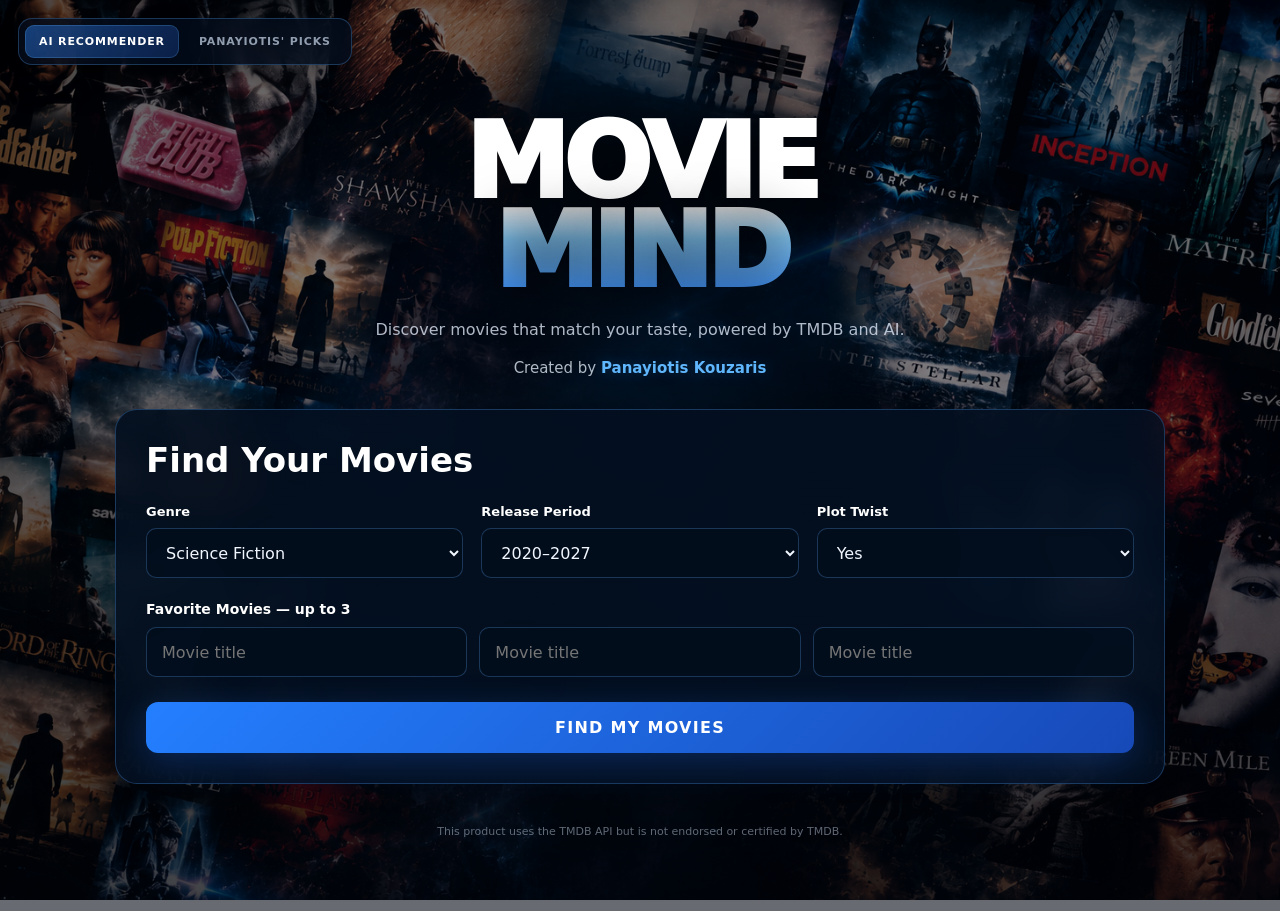
==== commit c6e9fe52: "Update print statement from 'Hello' to 'Goodbye'" ====
--- a/index.html
+++ b/index.html
@@ -3,472 +3,437 @@
 <head>
 <meta charset="UTF-8">
 <meta name="viewport" content="width=device-width, initial-scale=1.0">
-<title>MovieMind — AI Movie Recommender</title>
+<title>MovieMind AI</title>
+
+<meta name="description" content="MovieMind AI — personalized movie recommendations powered by AI. Created by Panayiotis Kouzaris.">
 
 <style>
-/* =========================================================
-   GLOBAL
-========================================================= */
-
-* {
-  box-sizing: border-box;
-}
-
-html {
-  scroll-behavior: smooth;
-}
-
-body {
-  margin: 0;
-  min-height: 100vh;
-  font-family: Arial, Helvetica, sans-serif;
-  color: #fff;
-  background:
-    linear-gradient(
-      rgba(3, 5, 12, 0.58),
-      rgba(3, 5, 12, 0.72)
-    ),
-    url("ChatGPT Image 25 Σεπ 2026, 02_15_11 μ.μ..png")
-    center center / cover fixed no-repeat;
-  background-color: #03050c;
-}
-
-button,
-select,
-input {
-  font: inherit;
-}
-
-button {
-  cursor: pointer;
-}
-
-/* =========================================================
-   TOP MODE SWITCH
-========================================================= */
-
-.mode-switch {
-  position: fixed;
-  top: 20px;
-  left: 20px;
-  z-index: 1000;
-  display: flex;
-  gap: 8px;
-  padding: 7px;
-  border: 1px solid rgba(255,255,255,0.15);
-  border-radius: 14px;
-  background: rgba(4, 7, 15, 0.82);
-  backdrop-filter: blur(14px);
-}
-
-.mode-btn {
-  border: 0;
-  border-radius: 9px;
-  padding: 10px 16px;
-  color: rgba(255,255,255,0.65);
-  background: transparent;
-  font-size: 11px;
-  font-weight: 800;
-  letter-spacing: 1.2px;
-}
-
-.mode-btn.active {
-  color: #fff;
-  background: rgba(255,255,255,0.12);
-}
-
-/* =========================================================
-   MAIN
-========================================================= */
-
-.container {
-  width: min(1180px, calc(100% - 32px));
-  margin: 0 auto;
-  padding: 105px 0 70px;
-}
-
-.hero {
-  text-align: center;
-  margin-bottom: 38px;
-}
-
-.badge {
-  display: inline-block;
-  padding: 8px 14px;
-  border: 1px solid rgba(255,255,255,0.16);
-  border-radius: 999px;
-  background: rgba(255,255,255,0.07);
-  color: rgba(255,255,255,0.8);
-  font-size: 10px;
-  font-weight: 800;
-  letter-spacing: 2px;
-}
-
-.hero h1 {
-  margin: 18px 0 8px;
-  font-size: clamp(48px, 8vw, 92px);
-  line-height: 0.95;
-  letter-spacing: -4px;
-}
-
-.hero p {
-  max-width: 680px;
-  margin: 0 auto;
-  color: rgba(255,255,255,0.68);
-  font-size: 15px;
-  line-height: 1.7;
-}
-
-.creator {
-  margin-top: 14px;
-  font-size: 13px;
-  font-weight: 700;
-  letter-spacing: 1px;
-}
-
-/* =========================================================
-   PANELS
-========================================================= */
-
-.panel {
-  border: 1px solid rgba(255,255,255,0.13);
-  border-radius: 22px;
-  background: rgba(5, 8, 17, 0.72);
-  backdrop-filter: blur(18px);
-  box-shadow: 0 25px 70px rgba(0,0,0,0.35);
-}
-
-.controls {
-  padding: 28px;
-}
-
-.control-grid {
-  display: grid;
-  grid-template-columns: repeat(3, 1fr);
-  gap: 18px;
-}
-
-.field label {
-  display: block;
-  margin-bottom: 8px;
-  color: rgba(255,255,255,0.58);
-  font-size: 10px;
-  font-weight: 800;
-  letter-spacing: 1.5px;
-  text-transform: uppercase;
+*{box-sizing:border-box}
+html{scroll-behavior:smooth}
+
+body{
+margin:0;
+min-height:100vh;
+color:#fff;
+font-family:Inter,system-ui,-apple-system,BlinkMacSystemFont,"Segoe UI",sans-serif;
+background:
+linear-gradient(rgba(2,7,17,.38),rgba(2,7,17,.60)),
+url("ChatGPT Image 25 Σεπ 2026, 02_15_11 μ.μ..png")
+center center/cover fixed no-repeat;
+overflow-x:hidden;
+}
+
+body:after{
+content:"";
+position:fixed;
+inset:0;
+pointer-events:none;
+z-index:-1;
+background:radial-gradient(ellipse at center,transparent 30%,rgba(0,0,0,.45) 100%);
+}
+
+button,select,input{font:inherit}
+button{cursor:pointer}
+
+.container{
+width:min(1050px,calc(100% - 32px));
+margin:auto;
+padding:42px 0 70px;
+}
+
+.mode-switch{
+position:fixed;
+top:18px;
+left:18px;
+z-index:50;
+display:flex;
+gap:6px;
+padding:6px;
+border:1px solid rgba(90,170,255,.28);
+border-radius:14px;
+background:rgba(3,12,27,.78);
+backdrop-filter:blur(18px);
+box-shadow:0 12px 35px rgba(0,0,0,.35);
+}
+
+.mode-button{
+border:0;
+border-radius:9px;
+padding:10px 14px;
+color:rgba(220,235,255,.65);
+background:transparent;
+font-size:11px;
+font-weight:800;
+letter-spacing:.08em;
+}
+
+.mode-button.active{
+color:#fff;
+background:linear-gradient(135deg,rgba(45,135,255,.42),rgba(30,80,180,.3));
+box-shadow:inset 0 0 0 1px rgba(100,185,255,.22);
+}
+
+.mode-content{display:none}
+.mode-content.active{display:block}
+
+.hero{
+text-align:center;
+padding:58px 10px 32px;
+}
+
+.hero h1{
+margin:18px 0 10px;
+font-size:clamp(54px,10vw,104px);
+line-height:.86;
+letter-spacing:-.055em;
+font-weight:950;
+text-shadow:0 10px 50px rgba(0,0,0,.55);
+}
+
+.hero h1 span{
+display:block;
+background:linear-gradient(180deg,#fff 0%,#8bd1ff 35%,#398fff 100%);
+-webkit-background-clip:text;
+background-clip:text;
+-webkit-text-fill-color:transparent;
+}
+
+.hero p{
+max-width:650px;
+margin:20px auto 0;
+color:rgba(225,235,250,.78);
+font-size:16px;
+line-height:1.65;
+}
+
+.creator{
+margin-top:16px;
+color:rgba(230,239,250,.78);
+font-size:15px;
+}
+
+.creator strong{
+color:#62b9ff;
+text-shadow:0 0 15px rgba(65,165,255,.28);
+}
+
+.recommendation-box,
+.picks-box{
+padding:30px;
+border:1px solid rgba(85,165,255,.28);
+border-radius:22px;
+background:linear-gradient(145deg,rgba(3,15,31,.91),rgba(4,17,35,.82));
+box-shadow:0 30px 80px rgba(0,0,0,.42);
+backdrop-filter:blur(16px);
+}
+
+.recommendation-box h2,
+.picks-box h2{
+margin:0 0 24px;
+font-size:clamp(25px,4vw,34px);
+}
+
+.form-grid{
+display:grid;
+grid-template-columns:repeat(3,1fr);
+gap:18px;
+}
+
+.field label{
+display:block;
+margin-bottom:9px;
+font-size:13px;
+font-weight:700;
 }
 
 .field select,
-.favorite-input {
-  width: 100%;
-  border: 1px solid rgba(255,255,255,0.13);
-  border-radius: 12px;
-  padding: 13px 14px;
-  outline: none;
-  color: #fff;
-  background: rgba(255,255,255,0.07);
-}
-
-.field select option {
-  color: #000;
-}
-
-.favorites {
-  margin-top: 22px;
-}
-
-.favorite-row {
-  display: grid;
-  grid-template-columns: repeat(3, 1fr);
-  gap: 12px;
-}
-
-.search-btn {
-  width: 100%;
-  margin-top: 22px;
-  border: 0;
-  border-radius: 13px;
-  padding: 16px;
-  color: #05070d;
-  background: #fff;
-  font-weight: 900;
-  letter-spacing: 1.2px;
-  transition: transform 0.2s, opacity 0.2s;
-}
-
-.search-btn:hover {
-  transform: translateY(-2px);
-}
-
-.search-btn:disabled {
-  cursor: wait;
-  opacity: 0.55;
-}
-
-/* =========================================================
-   RESULTS
-========================================================= */
-
-.results {
-  margin-top: 32px;
-}
-
-.results-header {
-  margin-bottom: 18px;
-}
-
-.results-header h2 {
-  margin: 0;
-  font-size: 27px;
-}
-
-.loading {
-  min-height: 180px;
-  align-items: center;
-  justify-content: center;
-  flex-direction: column;
-  gap: 14px;
-  border: 1px solid rgba(255,255,255,0.1);
-  border-radius: 18px;
-  background: rgba(0,0,0,0.25);
-}
-
-.spinner {
-  width: 34px;
-  height: 34px;
-  border: 3px solid rgba(255,255,255,0.2);
-  border-top-color: #fff;
-  border-radius: 50%;
-  animation: spin 0.8s linear infinite;
-}
-
-@keyframes spin {
-  to {
-    transform: rotate(360deg);
-  }
-}
-
-.movie-grid {
-  display: grid;
-  grid-template-columns: repeat(2, 1fr);
-  gap: 18px;
-}
-
-.movie-card {
-  display: flex;
-  overflow: hidden;
-  min-height: 230px;
-  border: 1px solid rgba(255,255,255,0.11);
-  border-radius: 18px;
-  background: rgba(5,8,17,0.8);
-}
-
-.movie-poster {
-  width: 145px;
-  min-width: 145px;
-  object-fit: cover;
-  background: rgba(255,255,255,0.05);
-}
-
-.movie-info {
-  padding: 20px;
-}
-
-.movie-rank {
-  color: rgba(255,255,255,0.45);
-  font-size: 11px;
-  font-weight: 800;
-  letter-spacing: 1px;
-}
-
-.movie-title {
-  margin: 7px 0 4px;
-  font-size: 21px;
-}
-
-.movie-year {
-  color: rgba(255,255,255,0.5);
-  font-size: 12px;
-}
-
-.movie-rating {
-  margin-top: 13px;
-  font-weight: 800;
-}
-
-.movie-reason {
-  margin-top: 14px;
-  color: rgba(255,255,255,0.62);
-  font-size: 13px;
-  line-height: 1.55;
-}
-
-.error-box {
-  padding: 20px;
-  border: 1px solid rgba(255,80,80,0.3);
-  border-radius: 15px;
-  color: #ffb5b5;
-  background: rgba(120,0,0,0.18);
-}
-
-/* =========================================================
-   PICKS
-========================================================= */
-
-.picks-section {
-  margin-top: 32px;
-}
-
-.picks-intro {
-  margin-bottom: 20px;
-}
-
-.picks-intro h2 {
-  margin: 0;
-  font-size: 30px;
-}
-
-.picks-controls {
-  margin-bottom: 22px;
-}
-
-.picks-grid {
-  display: grid;
-  grid-template-columns: repeat(2, 1fr);
-  gap: 18px;
-}
-
-.pick-card {
-  display: flex;
-  overflow: hidden;
-  min-height: 205px;
-  border: 1px solid rgba(255,255,255,0.12);
-  border-radius: 18px;
-  background: rgba(5,8,17,0.8);
-  box-shadow: 0 15px 40px rgba(0,0,0,0.22);
-}
-
-.pick-poster {
-  width: 125px;
-  min-width: 125px;
-  object-fit: cover;
-  background: rgba(255,255,255,0.05);
-}
-
-.pick-info {
-  display: flex;
-  flex: 1;
-  flex-direction: column;
-  justify-content: center;
-  padding: 18px;
-}
-
-.pick-rank {
-  margin-bottom: 7px;
-  color: rgba(255,255,255,0.42);
-  font-size: 11px;
-  font-weight: 900;
-  letter-spacing: 1px;
-}
-
-.pick-title {
-  margin: 0 0 5px;
-  font-size: 20px;
-}
-
-.pick-year {
-  color: rgba(255,255,255,0.5);
-  font-size: 12px;
-}
-
-.pick-rating {
-  margin-top: 13px;
-  font-size: 15px;
-  font-weight: 900;
-}
-
-.pick-link {
-  display: inline-block;
-  margin-top: 10px;
-  color: rgba(255,255,255,0.58);
-  font-size: 11px;
-  text-decoration: none;
-}
-
-.pick-link:hover {
-  color: #fff;
-}
-
-/* =========================================================
-   FOOTER
-========================================================= */
-
-.tmdb-note {
-  margin-top: 35px;
-  text-align: center;
-  color: rgba(255,255,255,0.38);
-  font-size: 11px;
-  line-height: 1.6;
-}
-
-/* =========================================================
-   RESPONSIVE
-========================================================= */
-
-@media (max-width: 850px) {
-  .control-grid,
-  .movie-grid,
-  .picks-grid {
-    grid-template-columns: 1fr;
-  }
-
-  .favorite-row {
-    grid-template-columns: 1fr;
-  }
-}
-
-@media (max-width: 600px) {
-  .mode-switch {
-    position: absolute;
-    top: 12px;
-    left: 12px;
-    right: 12px;
-  }
-
-  .mode-btn {
-    flex: 1;
-    padding: 9px 8px;
-    font-size: 9px;
-  }
-
-  .container {
-    width: min(100% - 20px, 1180px);
-    padding-top: 100px;
-  }
-
-  .controls {
-    padding: 18px;
-  }
-
-  .movie-card,
-  .pick-card {
-    min-height: 180px;
-  }
-
-  .movie-poster {
-    width: 105px;
-    min-width: 105px;
-  }
-
-  .pick-poster {
-    width: 100px;
-    min-width: 100px;
-  }
-
-  .movie-info,
-  .pick-info {
-    padding: 14px;
-  }
+.field input{
+width:100%;
+min-height:50px;
+padding:0 15px;
+border:1px solid rgba(90,165,245,.28);
+border-radius:10px;
+outline:none;
+color:#f2f7ff;
+background:rgba(3,14,29,.82);
+}
+
+.field select option{
+color:#fff;
+background:#071426;
+}
+
+.favorites{
+margin-top:23px;
+}
+
+.favorites-title{
+margin-bottom:10px;
+font-size:14px;
+font-weight:700;
+}
+
+.favorite-grid{
+display:grid;
+grid-template-columns:repeat(3,1fr);
+gap:12px;
+}
+
+.find-button{
+width:100%;
+margin-top:25px;
+padding:16px;
+border:0;
+border-radius:12px;
+color:#fff;
+font-weight:900;
+letter-spacing:.08em;
+background:linear-gradient(135deg,#247fff,#1749b8);
+box-shadow:0 10px 35px rgba(30,110,255,.25);
+}
+
+.find-button:hover{
+transform:translateY(-1px);
+box-shadow:0 14px 40px rgba(30,110,255,.35);
+}
+
+.results{
+margin-top:30px;
+}
+
+.loading{
+padding:50px;
+text-align:center;
+border:1px solid rgba(85,165,255,.2);
+border-radius:18px;
+background:rgba(3,15,31,.78);
+}
+
+.spinner{
+width:38px;
+height:38px;
+margin:0 auto 15px;
+border:3px solid rgba(255,255,255,.15);
+border-top-color:#54aaff;
+border-radius:50%;
+animation:spin 1s linear infinite;
+}
+
+@keyframes spin{
+to{transform:rotate(360deg)}
+}
+
+.movie-grid{
+display:grid;
+grid-template-columns:repeat(2,1fr);
+gap:18px;
+}
+
+.movie-card{
+display:flex;
+gap:16px;
+padding:15px;
+min-height:180px;
+border:1px solid rgba(90,165,255,.2);
+border-radius:16px;
+background:rgba(3,15,31,.82);
+}
+
+.movie-card img{
+width:105px;
+height:158px;
+object-fit:cover;
+border-radius:9px;
+background:#071426;
+flex:none;
+}
+
+.movie-info h3{
+margin:0 0 7px;
+font-size:19px;
+}
+
+.movie-meta{
+color:#70bfff;
+font-size:13px;
+margin-bottom:9px;
+}
+
+.movie-rating{
+display:inline-block;
+margin-bottom:9px;
+padding:4px 8px;
+border-radius:6px;
+background:rgba(255,193,7,.12);
+color:#ffd76a;
+font-size:12px;
+font-weight:800;
+}
+
+.movie-reason{
+color:rgba(225,235,250,.72);
+font-size:13px;
+line-height:1.5;
+}
+
+.picks-box{
+margin-top:20px;
+}
+
+.picks-header{
+display:flex;
+justify-content:space-between;
+align-items:center;
+gap:15px;
+margin-bottom:25px;
+}
+
+.picks-header h2{
+margin:0;
+}
+
+#pickCategory{
+min-width:210px;
+padding:12px 14px;
+border:1px solid rgba(90,165,245,.3);
+border-radius:10px;
+color:#fff;
+background:#071426;
+}
+
+.picks-grid{
+display:grid;
+grid-template-columns:repeat(2,1fr);
+gap:16px;
+}
+
+.pick-card{
+display:flex;
+gap:14px;
+min-height:150px;
+padding:12px;
+border:1px solid rgba(90,165,255,.2);
+border-radius:15px;
+background:rgba(3,15,31,.82);
+}
+
+.pick-poster{
+width:92px;
+aspect-ratio:2/3;
+object-fit:cover;
+border-radius:8px;
+background:#071426;
+flex:none;
+}
+
+.pick-rank{
+width:30px;
+height:30px;
+display:flex;
+align-items:center;
+justify-content:center;
+flex:none;
+border-radius:50%;
+background:rgba(45,135,255,.2);
+color:#70bfff;
+font-size:12px;
+font-weight:900;
+}
+
+.pick-content{
+min-width:0;
+flex:1;
+}
+
+.pick-content h3{
+margin:2px 0 5px;
+font-size:16px;
+}
+
+.pick-year{
+color:rgba(220,235,255,.58);
+font-size:12px;
+}
+
+.pick-rating{
+margin-top:10px;
+color:#ffd76a;
+font-weight:900;
+font-size:14px;
+}
+
+.pick-link{
+display:inline-block;
+margin-top:8px;
+color:#70bfff;
+font-size:12px;
+text-decoration:none;
+}
+
+.error{
+padding:18px;
+border-radius:12px;
+background:rgba(180,30,30,.18);
+border:1px solid rgba(255,80,80,.25);
+color:#ffb0b0;
+}
+
+.tmdb{
+margin-top:40px;
+text-align:center;
+color:rgba(220,235,255,.5);
+font-size:11px;
+line-height:1.5;
+}
+
+@media(max-width:800px){
+.form-grid,
+.favorite-grid,
+.movie-grid,
+.picks-grid{
+grid-template-columns:1fr;
+}
+
+.picks-header{
+align-items:stretch;
+flex-direction:column;
+}
+
+#pickCategory{
+width:100%;
+}
+
+.mode-switch{
+position:relative;
+top:auto;
+left:auto;
+width:max-content;
+margin:15px auto 0;
+}
+
+.hero{
+padding-top:30px;
+}
+}
+
+@media(max-width:500px){
+.container{
+width:min(100% - 20px,1050px);
+}
+
+.recommendation-box,
+.picks-box{
+padding:20px;
+}
+
+.movie-card{
+gap:10px;
+}
+
+.movie-card img{
+width:85px;
+height:128px;
+}
 }
 </style>
 </head>
@@ -476,786 +441,604 @@
 <body>
 
 <div class="mode-switch">
-  <button class="mode-btn active" id="aiModeBtn" onclick="switchMode('ai')">
-    AI RECOMMENDER
-  </button>
-  <button class="mode-btn" id="picksModeBtn" onclick="switchMode('picks')">
-    PANAYIOTIS' PICKS
-  </button>
+<button class="mode-button active" data-mode="ai">AI RECOMMENDER</button>
+<button class="mode-button" data-mode="picks">PANAYIOTIS' PICKS</button>
 </div>
 
 <main class="container">
 
-  <section class="hero">
-    <div class="badge">AI MOVIE RECOMMENDER</div>
-
-    <h1>MOVIE MIND</h1>
-
-    <p>
-      Discover movies tailored to your taste using TMDB and Gemini AI.
-      Choose what you like, tell MovieMind what you are looking for,
-      and let the system find your next movie.
-    </p>
-
-    <div class="creator">
-      Created by Panayiotis Kouzaris
-    </div>
-  </section>
-
-  <!-- =====================================================
-       AI MODE
-  ====================================================== -->
-
-  <section id="aiSection">
-
-    <div class="panel controls">
-
-      <div class="control-grid">
-
-        <div class="field">
-          <label for="genre">Genre</label>
-
-          <select id="genre">
-            <option value="any">Any</option>
-            <option value="science fiction">Science Fiction</option>
-            <option value="thriller">Thriller</option>
-            <option value="action">Action</option>
-            <option value="drama">Drama</option>
-            <option value="comedy">Comedy</option>
-            <option value="horror">Horror</option>
-            <option value="romance">Romance</option>
-            <option value="mystery">Mystery</option>
-            <option value="adventure">Adventure</option>
-            <option value="fantasy">Fantasy</option>
-          </select>
-        </div>
-
-        <div class="field">
-          <label for="period">Release Period</label>
-
-          <select id="period">
-            <option value="any">Any</option>
-            <option value="2020-2027">2020–2027</option>
-            <option value="2010-2020">2010–2020</option>
-            <option value="2000-2010">2000–2010</option>
-            <option value="1990-2000">1990–2000</option>
-            <option value="1980-1990">1980–1990</option>
-            <option value="before-1980">Before 1980</option>
-          </select>
-        </div>
-
-        <div class="field">
-          <label for="plotTwist">Plot Twist</label>
-
-          <select id="plotTwist">
-            <option value="any">Any</option>
-            <option value="yes">Yes</option>
-            <option value="no">No</option>
-          </select>
-        </div>
-
-      </div>
-
-      <div class="favorites">
-
-        <div class="field">
-          <label>Favorite Movies — up to 3</label>
-        </div>
-
-        <div class="favorite-row">
-
-          <input
-            class="favorite-input"
-            id="favorite1"
-            type="text"
-            placeholder="Favorite movie"
-          >
-
-          <input
-            class="favorite-input"
-            id="favorite2"
-            type="text"
-            placeholder="Favorite movie"
-          >
-
-          <input
-            class="favorite-input"
-            id="favorite3"
-            type="text"
-            placeholder="Favorite movie"
-          >
-
-        </div>
-
-      </div>
-
-      <button
-        class="search-btn"
-        id="findButton"
-        onclick="findMovies()"
-      >
-        FIND MY MOVIES
-      </button>
-
-    </div>
-
-    <!-- IMPORTANT:
-         Entire results section is hidden initially.
-    -->
-
-    <section
-      class="results"
-      id="results"
-      style="display:none;"
-    >
-
-      <div class="results-header">
-        <h2>Your AI Recommendations</h2>
-      </div>
-
-      <div
-        id="loading"
-        class="loading"
-        style="display:none;"
-      >
-        <div class="spinner"></div>
-        <div>MovieMind is searching the stars...</div>
-      </div>
-
-      <div
-        id="movieResults"
-        class="movie-grid"
-        style="display:none;"
-      ></div>
-
-    </section>
-
-  </section>
-
-  <!-- =====================================================
-       PANAYIOTIS' PICKS
-  ====================================================== -->
-
-  <section
-    id="picksSection"
-    class="picks-section"
-    style="display:none;"
-  >
-
-    <div class="picks-intro">
-      <h2>Panayiotis' Picks</h2>
-    </div>
-
-    <div class="panel controls picks-controls">
-
-      <div class="field">
-        <label for="picksCategory">Category</label>
-
-        <select
-          id="picksCategory"
-          onchange="displayPicks()"
-        >
-          <option value="all">All</option>
-          <option value="science fiction">Science Fiction</option>
-          <option value="thriller">Thriller</option>
-          <option value="action">Action</option>
-          <option value="drama">Drama</option>
-          <option value="comedy">Comedy</option>
-          <option value="horror">Horror</option>
-          <option value="romance">Romance</option>
-          <option value="mystery">Mystery</option>
-          <option value="adventure">Adventure</option>
-          <option value="fantasy">Fantasy</option>
-        </select>
-      </div>
-
-    </div>
-
-    <div
-      id="picksResults"
-      class="picks-grid"
-    ></div>
-
-  </section>
-
-  <div class="tmdb-note">
-    This product uses the TMDB API but is not endorsed or certified by TMDB.
-  </div>
+<section class="hero">
+<h1>MOVIE<span>MIND</span></h1>
+<p>Discover movies that match your taste, powered by TMDB and AI.</p>
+<div class="creator">Created by <strong>Panayiotis Kouzaris</strong></div>
+</section>
+
+<section id="aiMode" class="mode-content active">
+
+<div class="recommendation-box">
+
+<h2>Find Your Movies</h2>
+
+<div class="form-grid">
+
+<div class="field">
+<label for="genre">Genre</label>
+<select id="genre">
+<option value="science fiction">Science Fiction</option>
+<option value="thriller">Thriller</option>
+<option value="action">Action</option>
+<option value="drama">Drama</option>
+<option value="comedy">Comedy</option>
+<option value="horror">Horror</option>
+<option value="romance">Romance</option>
+<option value="mystery">Mystery</option>
+<option value="adventure">Adventure</option>
+<option value="fantasy">Fantasy</option>
+<option value="any">Any</option>
+</select>
+</div>
+
+<div class="field">
+<label for="period">Release Period</label>
+<select id="period">
+<option value="2020-2027">2020–2027</option>
+<option value="2010-2020">2010–2020</option>
+<option value="2000-2010">2000–2010</option>
+<option value="1990-2000">1990–2000</option>
+<option value="1980-1990">1980–1990</option>
+<option value="before-1980">Before 1980</option>
+<option value="any">Any</option>
+</select>
+</div>
+
+<div class="field">
+<label for="plotTwist">Plot Twist</label>
+<select id="plotTwist">
+<option value="yes">Yes</option>
+<option value="no">No</option>
+<option value="any">Any</option>
+</select>
+</div>
+
+</div>
+
+<div class="favorites">
+<div class="favorites-title">Favorite Movies — up to 3</div>
+
+<div class="favorite-grid">
+<div class="field">
+<input id="favorite1" placeholder="Movie title">
+</div>
+
+<div class="field">
+<input id="favorite2" placeholder="Movie title">
+</div>
+
+<div class="field">
+<input id="favorite3" placeholder="Movie title">
+</div>
+</div>
+</div>
+
+<button class="find-button" id="findButton">
+FIND MY MOVIES
+</button>
+
+</div>
+
+<section class="results" id="results" style="display:none;">
+
+<h2>Your AI Recommendations</h2>
+
+<div id="loading" class="loading" style="display:none;">
+<div class="spinner"></div>
+<p>MovieMind is searching the stars...</p>
+</div>
+
+<div id="movieResults" class="movie-grid" style="display:none;"></div>
+
+</section>
+
+</section>
+
+
+<section id="picksMode" class="mode-content">
+
+<div class="picks-box">
+
+<div class="picks-header">
+<h2>Panayiotis' Picks</h2>
+
+<select id="pickCategory">
+<option value="all">All Movies</option>
+<option value="science-fiction">Science Fiction</option>
+<option value="thriller">Thriller</option>
+<option value="action">Action</option>
+<option value="drama">Drama</option>
+<option value="comedy">Comedy</option>
+<option value="horror">Horror</option>
+<option value="romance">Romance</option>
+<option value="mystery">Mystery</option>
+<option value="adventure">Adventure</option>
+<option value="fantasy">Fantasy</option>
+</select>
+</div>
+
+<div id="picksLoading" class="loading" style="display:none;">
+<div class="spinner"></div>
+<p>Loading Panayiotis' movie collection...</p>
+</div>
+
+<div id="picksResults" class="picks-grid"></div>
+
+<div id="picksError" class="error" style="display:none;"></div>
+
+</div>
+
+</section>
+
+<div class="tmdb">
+This product uses the TMDB API but is not endorsed or certified by TMDB.
+</div>
 
 </main>
 
 <script>
 
-/* =========================================================
-   CONFIG
-========================================================= */
-
 const WORKER_URL =
-  "https://movie-mind-api.pankouzaris.workers.dev/";
-
-
-/* =========================================================
-   MODE SWITCH
-========================================================= */
-
-function switchMode(mode) {
-
-  const aiSection =
-    document.getElementById("aiSection");
-
-  const picksSection =
-    document.getElementById("picksSection");
-
-  const aiModeBtn =
-    document.getElementById("aiModeBtn");
-
-  const picksModeBtn =
-    document.getElementById("picksModeBtn");
-
-  if (mode === "ai") {
-
-    aiSection.style.display = "block";
-    picksSection.style.display = "none";
-
-    aiModeBtn.classList.add("active");
-    picksModeBtn.classList.remove("active");
-
-  } else {
-
-    aiSection.style.display = "none";
-    picksSection.style.display = "block";
-
-    aiModeBtn.classList.remove("active");
-    picksModeBtn.classList.add("active");
-
-    displayPicks();
-  }
-}
-
-
-/* =========================================================
-   AI RECOMMENDER
-========================================================= */
-
-async function findMovies() {
-
-  const button =
-    document.getElementById("findButton");
-
-  const resultsSection =
-    document.getElementById("results");
-
-  const loading =
-    document.getElementById("loading");
-
-  const movieResults =
-    document.getElementById("movieResults");
-
-  const genre =
-    document.getElementById("genre").value;
-
-  const period =
-    document.getElementById("period").value;
-
-  const plotTwist =
-    document.getElementById("plotTwist").value;
-
-  const favoriteMovies = [
-    document.getElementById("favorite1").value.trim(),
-    document.getElementById("favorite2").value.trim(),
-    document.getElementById("favorite3").value.trim()
-  ].filter(Boolean);
-
-  button.disabled = true;
-  button.textContent = "✦ SEARCHING...";
-
-  /*
-   * The results section becomes visible ONLY now.
-   * Therefore the loading box cannot appear on initial page load.
-   */
-
-  resultsSection.style.display = "block";
-  loading.style.display = "flex";
-  movieResults.style.display = "none";
-  movieResults.innerHTML = "";
-
-  try {
-
-    const response =
-      await fetch(WORKER_URL, {
-
-        method: "POST",
-
-        headers: {
-          "Content-Type": "application/json"
-        },
-
-        body: JSON.stringify({
-          genre,
-          period,
-          plotTwist,
-          favoriteMovies
-        })
-
-      });
-
-    const data =
-      await response.json();
-
-    if (!response.ok || !data.success) {
-
-      throw new Error(
-        data.error ||
-        "MovieMind could not find recommendations."
-      );
-
-    }
-
-    displayMovies(data.recommendations || []);
-
-  } catch (error) {
-
-    console.error(error);
-
-    loading.style.display = "none";
-    movieResults.style.display = "block";
-
-    movieResults.innerHTML = `
-      <div class="error-box">
-        ${escapeHtml(
-          error.message ||
-          "Something went wrong."
-        )}
-      </div>
-    `;
-
-  } finally {
-
-    button.disabled = false;
-    button.textContent = "FIND MY MOVIES";
-
-  }
-}
-
-
-/* =========================================================
-   DISPLAY AI MOVIES
-========================================================= */
-
-function displayMovies(movies) {
-
-  const loading =
-    document.getElementById("loading");
-
-  const movieResults =
-    document.getElementById("movieResults");
-
-  loading.style.display = "none";
-  movieResults.style.display = "grid";
-
-  if (!movies.length) {
-
-    movieResults.innerHTML = `
-      <div class="error-box">
-        No recommendations were found.
-      </div>
-    `;
-
-    return;
-  }
-
-  movieResults.innerHTML =
-    movies.map((movie, index) => {
-
-      const poster =
-        movie.poster_path
-          ? `https://image.tmdb.org/t/p/w500${movie.poster_path}`
-          : "";
-
-      return `
-        <article class="movie-card">
-
-          ${
-            poster
-              ? `
-                <img
-                  class="movie-poster"
-                  src="${poster}"
-                  alt="${escapeHtml(movie.title || "")}"
-                  loading="lazy"
-                >
-              `
-              : `
-                <div class="movie-poster"></div>
-              `
-          }
-
-          <div class="movie-info">
-
-            <div class="movie-rank">
-              #${index + 1}
-            </div>
-
-            <h3 class="movie-title">
-              ${escapeHtml(movie.title || "Unknown")}
-            </h3>
-
-            <div class="movie-year">
-              ${escapeHtml(String(movie.year || ""))}
-            </div>
-
-            <div class="movie-rating">
-              TMDB ${Number(movie.rating || 0).toFixed(1)}
-            </div>
-
-            <div class="movie-reason">
-              ${escapeHtml(
-                movie.reason ||
-                "Recommended based on your preferences."
-              )}
-            </div>
-
-          </div>
-
-        </article>
-      `;
-
-    }).join("");
-}
-
-
-/* =========================================================
-   PANAYIOTIS' PICKS
-========================================================= */
+"https://movie-mind-api.pankouzaris.workers.dev/";
 
 const PANAYIOTIS_PICKS = [
-
-  { title: "Interstellar", year: 2014, rating: 5.0 },
-  { title: "Se7en", year: 1995, rating: 5.0 },
-  { title: "The Sixth Sense", year: 1999, rating: 5.0 },
-  { title: "Primal Fear", year: 1996, rating: 5.0 },
-  { title: "A Beautiful Mind", year: 2001, rating: 5.0 },
-
-  { title: "Fight Club", year: 1999, rating: 4.5 },
-  { title: "Shutter Island", year: 2010, rating: 4.5 },
-  { title: "The Green Mile", year: 1999, rating: 4.5 },
-  { title: "The Shawshank Redemption", year: 1994, rating: 4.5 },
-  { title: "Schindler's List", year: 1993, rating: 4.5 },
-  { title: "Prisoners", year: 2013, rating: 4.5 },
-  { title: "Zodiac", year: 2007, rating: 4.5 },
-  { title: "The Prestige", year: 2006, rating: 4.5 },
-  { title: "Coherence", year: 2013, rating: 4.5 },
-  { title: "Predestination", year: 2014, rating: 4.5 },
-  { title: "The Butterfly Effect", year: 2004, rating: 4.5 },
-  { title: "The Theory of Everything", year: 2014, rating: 4.5 },
-  { title: "Catch Me If You Can", year: 2002, rating: 4.5 },
-  { title: "Everything Everywhere All at Once", year: 2022, rating: 4.5 },
-  { title: "Joker", year: 2019, rating: 4.5 },
-  { title: "Inglourious Basterds", year: 2009, rating: 4.5 },
-  { title: "Mulholland Drive", year: 2001, rating: 4.5 },
-
-  { title: "Memento", year: 2000, rating: 4.0 },
-  { title: "The Usual Suspects", year: 1995, rating: 4.0 },
-  { title: "Good Will Hunting", year: 1997, rating: 4.0 },
-  { title: "The Social Network", year: 2010, rating: 4.0 },
-  { title: "The Big Short", year: 2015, rating: 4.0 },
-  { title: "The Departed", year: 2006, rating: 4.0 },
-  { title: "The Revenant", year: 2015, rating: 4.0 },
-  { title: "The Godfather", year: 1972, rating: 4.0 },
-  { title: "The Godfather Part II", year: 1974, rating: 4.0 },
-  { title: "Oppenheimer", year: 2023, rating: 4.0 },
-  { title: "Joker: Folie à Deux", year: 2024, rating: 4.0 },
-  { title: "Allied", year: 2016, rating: 4.0 },
-  { title: "The Irishman", year: 2019, rating: 4.0 },
-  { title: "Whiplash", year: 2014, rating: 4.0 },
-  { title: "Beautiful Boy", year: 2018, rating: 4.0 },
-  { title: "Django Unchained", year: 2012, rating: 4.0 },
-  { title: "Gladiator", year: 2000, rating: 4.0 },
-  { title: "Dunkirk", year: 2017, rating: 4.0 },
-  { title: "American Sniper", year: 2014, rating: 4.0 },
-  { title: "127 Hours", year: 2010, rating: 4.0 },
-  { title: "Operation Finale", year: 2018, rating: 4.0 },
-  { title: "Contagion", year: 2011, rating: 4.0 },
-  { title: "The Dark Knight", year: 2008, rating: 4.0 },
-  { title: "The Silence of the Lambs", year: 1991, rating: 4.0 },
-  { title: "Proof", year: 2005, rating: 4.0 },
-  { title: "The Words", year: 2012, rating: 4.0 },
-  { title: "The Man from Earth", year: 2007, rating: 4.0 },
-
-  { title: "Heat", year: 1995, rating: 3.0 },
-  { title: "Argo", year: 2012, rating: 3.5 },
-  { title: "Life of Pi", year: 2012, rating: 3.5 }
-
+TITLE_DATA_PLACEHOLDER
 ];
 
-
-/* =========================================================
-   PICKS POSTER CACHE
-========================================================= */
-
-const picksPosterCache = {};
-
-
-/* =========================================================
-   DISPLAY PICKS
-========================================================= */
-
-async function displayPicks() {
-
-  const category =
-    document.getElementById("picksCategory").value;
-
-  const container =
-    document.getElementById("picksResults");
-
-  let movies =
-    [...PANAYIOTIS_PICKS];
-
-  /*
-   * Category filtering is performed using TMDB genre data
-   * returned by the Worker.
-   */
-
-  const sorted =
-    movies.sort((a, b) => {
-
-      if (b.rating !== a.rating) {
-        return b.rating - a.rating;
-      }
-
-      return a.title.localeCompare(b.title);
-
-    });
-
-  const topTen =
-    sorted.slice(0, 10);
-
-  container.innerHTML =
-    topTen.map((movie, index) => {
-
-      const cached =
-        picksPosterCache[
-          `${movie.title}|${movie.year}`
-        ];
-
-      return `
-        <article class="pick-card">
-
-          <img
-            class="pick-poster"
-            id="pick-poster-${index}"
-            src="${
-              cached
-                ? `https://image.tmdb.org/t/p/w500${cached}`
-                : ""
-            }"
-            alt="${escapeHtml(movie.title)}"
-            loading="lazy"
-            ${
-              cached
-                ? ""
-                : 'style="display:none;"'
-            }
-          >
-
-          <div class="pick-info">
-
-            <div class="pick-rank">
-              #${index + 1}
-            </div>
-
-            <h3 class="pick-title">
-              ${escapeHtml(movie.title)}
-            </h3>
-
-            <div class="pick-year">
-              ${movie.year}
-            </div>
-
-            <div class="pick-rating">
-              ★ ${movie.rating.toFixed(1)} / 5
-            </div>
-
-            <a
-              class="pick-link"
-              href="https://www.themoviedb.org/search/movie?query=${encodeURIComponent(movie.title)}"
-              target="_blank"
-              rel="noopener noreferrer"
-            >
-              View on TMDB
-            </a>
-
-          </div>
-
-        </article>
-      `;
-
-    }).join("");
-
-  await loadPickPosters(topTen);
-
-}
-
-
-/* =========================================================
-   LOAD PICK POSTERS FROM WORKER
-========================================================= */
-
-async function loadPickPosters(movies) {
-
-  const missing =
-    movies.filter(movie => {
-
-      const key =
-        `${movie.title}|${movie.year}`;
-
-      return !picksPosterCache[key];
-
-    });
-
-  if (!missing.length) {
-    return;
-  }
-
-  try {
-
-    const response =
-      await fetch(WORKER_URL, {
-
-        method: "POST",
-
-        headers: {
-          "Content-Type": "application/json"
-        },
-
-        body: JSON.stringify({
-          action: "pickPosters",
-          movies: missing
-        })
-
-      });
-
-    const data =
-      await response.json();
-
-    if (!response.ok || !data.success) {
-      return;
-    }
-
-    for (const movie of data.movies || []) {
-
-      const key =
-        `${movie.title}|${movie.year}`;
-
-      if (movie.poster_path) {
-
-        picksPosterCache[key] =
-          movie.poster_path;
-
-      }
-
-    }
-
-    /*
-     * Re-render once posters have arrived.
-     * The cache prevents repeated TMDB requests.
-     */
-
-    const category =
-      document.getElementById("picksCategory").value;
-
-    const container =
-      document.getElementById("picksResults");
-
-    const cards =
-      container.querySelectorAll(".pick-card");
-
-    movies.forEach((movie, index) => {
-
-      const key =
-        `${movie.title}|${movie.year}`;
-
-      const posterPath =
-        picksPosterCache[key];
-
-      if (
-        posterPath &&
-        cards[index]
-      ) {
-
-        const image =
-          cards[index].querySelector(
-            ".pick-poster"
-          );
-
-        if (image) {
-
-          image.src =
-            `https://image.tmdb.org/t/p/w500${posterPath}`;
-
-          image.style.display =
-            "block";
-
-        }
-
-      }
-
-    });
-
-  } catch (error) {
-
-    console.error(
-      "Pick poster lookup failed:",
-      error
-    );
-
-  }
-}
-
-
-/* =========================================================
-   ESCAPE HTML
-========================================================= */
-
-function escapeHtml(value) {
-
-  return String(value)
-    .replaceAll("&", "&amp;")
-    .replaceAll("<", "&lt;")
-    .replaceAll(">", "&gt;")
-    .replaceAll('"', "&quot;")
-    .replaceAll("'", "&#039;");
-
-}
-
-
-/* =========================================================
-   INITIAL STATE
-========================================================= */
-
-document.addEventListener(
-  "DOMContentLoaded",
-  () => {
-
-    /*
-     * AI mode is the default.
-     * Results remain completely hidden until SEARCH.
-     */
-
-    document.getElementById(
-      "results"
-    ).style.display = "none";
-
-    document.getElementById(
-      "loading"
-    ).style.display = "none";
-
-    document.getElementById(
-      "movieResults"
-    ).style.display = "none";
-
-  }
-);
+const PICK_GENRES = {
+"science-fiction":878,
+"thriller":53,
+"action":28,
+"drama":18,
+"comedy":35,
+"horror":27,
+"romance":10749,
+"mystery":9648,
+"adventure":12,
+"fantasy":14
+};
+
+const PICK_GENRE_NAMES = {
+"science-fiction":"Science Fiction",
+"thriller":"Thriller",
+"action":"Action",
+"drama":"Drama",
+"comedy":"Comedy",
+"horror":"Horror",
+"romance":"Romance",
+"mystery":"Mystery",
+"adventure":"Adventure",
+"fantasy":"Fantasy"
+};
+
+let PANAYIOTIS_CATALOG = null;
+
+const modeButtons =
+document.querySelectorAll(".mode-button");
+
+modeButtons.forEach(button => {
+
+button.addEventListener("click", async () => {
+
+modeButtons.forEach(b =>
+b.classList.remove("active")
+);
+
+button.classList.add("active");
+
+const mode =
+button.dataset.mode;
+
+document
+.getElementById("aiMode")
+.classList.toggle(
+"active",
+mode === "ai"
+);
+
+document
+.getElementById("picksMode")
+.classList.toggle(
+"active",
+mode === "picks"
+);
+
+if(mode === "picks"){
+await loadPanayiotisCatalog();
+displayPicks();
+}
+
+});
+});
+
+
+async function findMovies(){
+
+const results =
+document.getElementById("results");
+
+const loading =
+document.getElementById("loading");
+
+const movieResults =
+document.getElementById("movieResults");
+
+results.style.display = "block";
+loading.style.display = "block";
+movieResults.style.display = "none";
+movieResults.innerHTML = "";
+
+const favorites = [
+document.getElementById("favorite1").value.trim(),
+document.getElementById("favorite2").value.trim(),
+document.getElementById("favorite3").value.trim()
+].filter(Boolean);
+
+const body = {
+
+genre:
+document.getElementById("genre").value,
+
+period:
+document.getElementById("period").value,
+
+plotTwist:
+document.getElementById("plotTwist").value,
+
+favoriteMovies:
+favorites
+
+};
+
+try{
+
+const response =
+await fetch(
+WORKER_URL,
+{
+method:"POST",
+headers:{
+"Content-Type":"application/json"
+},
+body:JSON.stringify(body)
+}
+);
+
+const data =
+await response.json();
+
+if(!response.ok || !data.success){
+throw new Error(
+data.error ||
+"MovieMind could not find recommendations."
+);
+}
+
+renderRecommendations(
+data.recommendations || []
+);
+
+}catch(error){
+
+movieResults.innerHTML =
+`<div class="error">${escapeHtml(error.message)}</div>`;
+
+movieResults.style.display = "block";
+
+}finally{
+
+loading.style.display = "none";
+
+}
+
+}
+
+
+function renderRecommendations(movies){
+
+const container =
+document.getElementById("movieResults");
+
+if(!movies.length){
+
+container.innerHTML =
+`<div class="error">
+No recommendations were found. Try different preferences.
+</div>`;
+
+container.style.display = "block";
+return;
+
+}
+
+container.innerHTML =
+movies.map(movie => {
+
+const poster =
+movie.poster_path
+? `https://image.tmdb.org/t/p/w342${movie.poster_path}`
+: "";
+
+return `
+
+<article class="movie-card">
+
+${
+poster
+?
+`<img src="${poster}" alt="${escapeHtml(movie.title)} poster" loading="lazy">`
+:
+`<div class="movie-card"></div>`
+}
+
+<div class="movie-info">
+
+<h3>${escapeHtml(movie.title)}</h3>
+
+<div class="movie-meta">
+${escapeHtml(String(movie.year || ""))}
+</div>
+
+<div class="movie-rating">
+★ ${Number(movie.rating || 0).toFixed(1)}
+</div>
+
+<div class="movie-reason">
+${escapeHtml(movie.reason || "")}
+</div>
+
+</div>
+
+</article>
+
+`;
+
+}).join("");
+
+container.style.display = "grid";
+
+}
+
+
+async function loadPanayiotisCatalog(){
+
+if(PANAYIOTIS_CATALOG){
+return;
+}
+
+const cached =
+localStorage.getItem(
+"moviemind_panayiotis_catalog_v1"
+);
+
+if(cached){
+
+try{
+
+PANAYIOTIS_CATALOG =
+JSON.parse(cached);
+
+if(Array.isArray(PANAYIOTIS_CATALOG)){
+return;
+}
+
+}catch{}
+
+}
+
+const loading =
+document.getElementById("picksLoading");
+
+const error =
+document.getElementById("picksError");
+
+loading.style.display = "block";
+error.style.display = "none";
+
+try{
+
+const response =
+await fetch(
+WORKER_URL,
+{
+method:"POST",
+headers:{
+"Content-Type":"application/json"
+},
+body:JSON.stringify({
+action:"pickCatalog",
+movies:PANAYIOTIS_PICKS
+})
+}
+);
+
+const data =
+await response.json();
+
+if(!response.ok || !data.success){
+throw new Error(
+data.error ||
+"Could not load Panayiotis' Picks."
+);
+}
+
+PANAYIOTIS_CATALOG =
+Array.isArray(data.movies)
+? data.movies
+: [];
+
+localStorage.setItem(
+"moviemind_panayiotis_catalog_v1",
+JSON.stringify(PANAYIOTIS_CATALOG)
+);
+
+}catch(e){
+
+error.textContent =
+e.message;
+
+error.style.display = "block";
+
+}finally{
+
+loading.style.display = "none";
+
+}
+
+}
+
+
+function displayPicks(){
+
+const container =
+document.getElementById("picksResults");
+
+if(!PANAYIOTIS_CATALOG){
+return;
+}
+
+const category =
+document.getElementById("pickCategory").value;
+
+let movies =
+[...PANAYIOTIS_CATALOG];
+
+if(category !== "all"){
+
+const genreId =
+PICK_GENRES[category];
+
+movies =
+movies.filter(movie =>
+Array.isArray(movie.genre_ids) &&
+movie.genre_ids.includes(genreId)
+);
+
+}
+
+movies.sort(
+(a,b) =>
+Number(b.rating || 0) -
+Number(a.rating || 0)
+||
+Number(b.year || 0) -
+Number(a.year || 0)
+||
+String(a.title).localeCompare(
+String(b.title)
+)
+);
+
+if(!movies.length){
+
+container.innerHTML =
+`<div class="error">
+No rated movies were found in this category.
+</div>`;
+
+return;
+}
+
+container.innerHTML =
+movies.map((movie,index) => {
+
+const poster =
+movie.poster_path
+? `https://image.tmdb.org/t/p/w342${movie.poster_path}`
+: "";
+
+const tmdbLink =
+movie.tmdb_id
+? `https://www.themoviedb.org/movie/${movie.tmdb_id}`
+: "#";
+
+return `
+
+<article class="pick-card">
+
+${
+poster
+?
+`<img class="pick-poster"
+src="${poster}"
+alt="${escapeHtml(movie.title)} poster"
+loading="lazy">`
+:
+`<div class="pick-poster"></div>`
+}
+
+<div class="pick-rank">
+${index + 1}
+</div>
+
+<div class="pick-content">
+
+<h3>${escapeHtml(movie.title)}</h3>
+
+<div class="pick-year">
+${escapeHtml(String(movie.year || ""))}
+</div>
+
+<div class="pick-rating">
+★ ${Number(movie.rating || 0).toFixed(1)} / 5
+</div>
+
+${
+movie.tmdb_id
+?
+`<a class="pick-link"
+href="${tmdbLink}"
+target="_blank"
+rel="noopener noreferrer">
+TMDB
+</a>`
+:
+""
+}
+
+</div>
+
+</article>
+
+`;
+
+}).join("");
+
+}
+
+
+document
+.getElementById("findButton")
+.addEventListener(
+"click",
+findMovies
+);
+
+document
+.getElementById("pickCategory")
+.addEventListener(
+"change",
+displayPicks
+);
+
+
+function escapeHtml(value){
+
+return String(value ?? "")
+.replace(/&/g,"&amp;")
+.replace(/</g,"&lt;")
+.replace(/>/g,"&gt;")
+.replace(/"/g,"&quot;")
+.replace(/'/g,"&#039;");
+
+}
 
 </script>
 
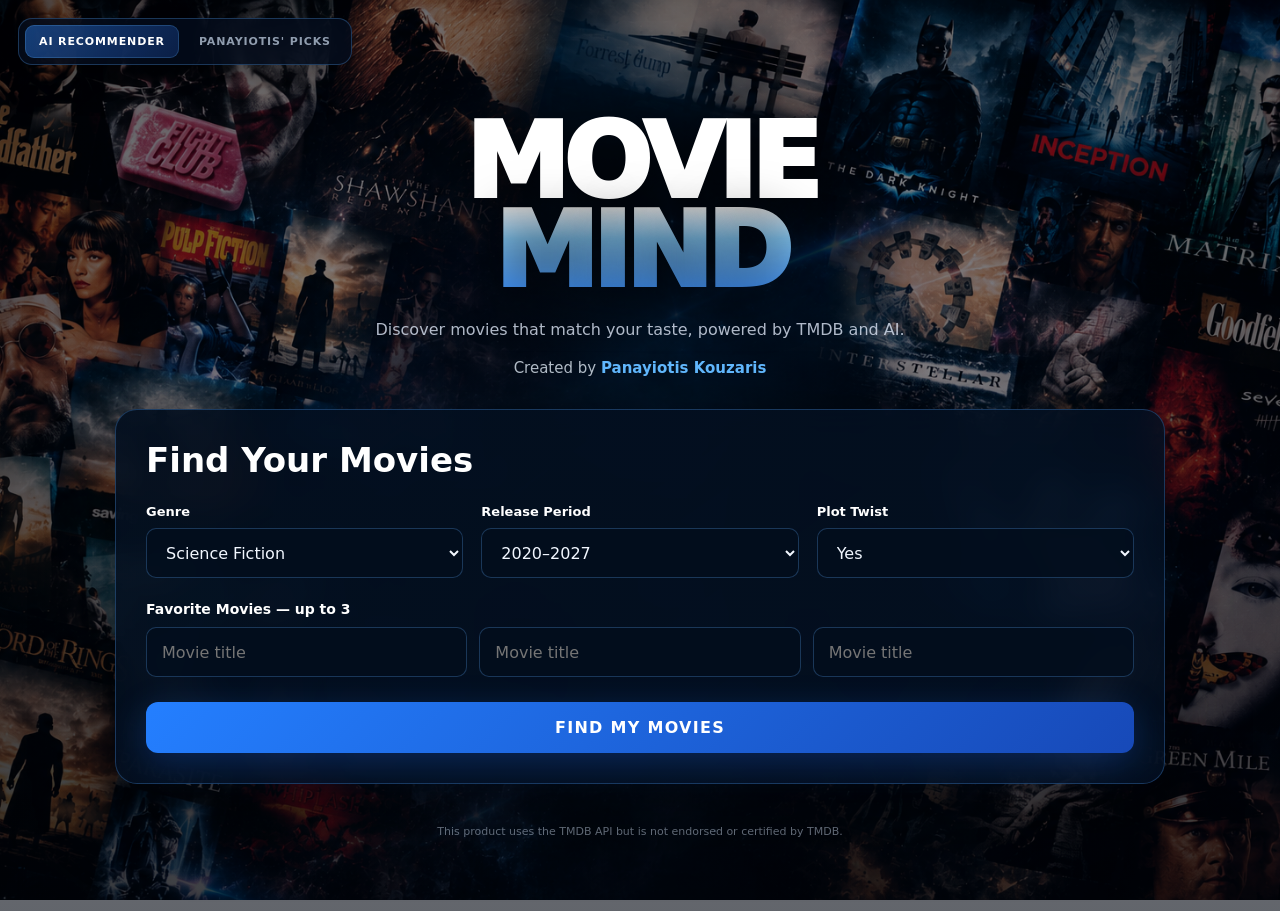
==== commit 92b58fb7: "Update print statement from 'Hello' to 'Goodbye'" ====
--- a/index.html
+++ b/index.html
@@ -4,8 +4,7 @@
 <meta charset="UTF-8">
 <meta name="viewport" content="width=device-width, initial-scale=1.0">
 <title>MovieMind AI</title>
-
-<meta name="description" content="MovieMind AI — personalized movie recommendations powered by AI. Created by Panayiotis Kouzaris.">
+<meta name="description" content="MovieMind AI — personalized movie recommendations created by Panayiotis Kouzaris.">
 
 <style>
 *{box-sizing:border-box}
@@ -17,10 +16,10 @@
 color:#fff;
 font-family:Inter,system-ui,-apple-system,BlinkMacSystemFont,"Segoe UI",sans-serif;
 background:
-linear-gradient(rgba(2,7,17,.38),rgba(2,7,17,.60)),
+linear-gradient(rgba(2,7,17,.38),rgba(2,7,17,.62)),
 url("ChatGPT Image 25 Σεπ 2026, 02_15_11 μ.μ..png")
-center center/cover fixed no-repeat;
-overflow-x:hidden;
+center/cover fixed no-repeat;
+overflow-x:hidden
 }
 
 body:after{
@@ -29,7 +28,7 @@
 inset:0;
 pointer-events:none;
 z-index:-1;
-background:radial-gradient(ellipse at center,transparent 30%,rgba(0,0,0,.45) 100%);
+background:radial-gradient(ellipse at center,transparent 30%,rgba(0,0,0,.45) 100%)
 }
 
 button,select,input{font:inherit}
@@ -38,7 +37,7 @@
 .container{
 width:min(1050px,calc(100% - 32px));
 margin:auto;
-padding:42px 0 70px;
+padding:42px 0 70px
 }
 
 .mode-switch{
@@ -51,9 +50,9 @@
 padding:6px;
 border:1px solid rgba(90,170,255,.28);
 border-radius:14px;
-background:rgba(3,12,27,.78);
+background:rgba(3,12,27,.82);
 backdrop-filter:blur(18px);
-box-shadow:0 12px 35px rgba(0,0,0,.35);
+box-shadow:0 12px 35px rgba(0,0,0,.35)
 }
 
 .mode-button{
@@ -64,13 +63,18 @@
 background:transparent;
 font-size:11px;
 font-weight:800;
-letter-spacing:.08em;
+letter-spacing:.08em
+}
+
+.mode-button:hover{
+color:#fff;
+background:rgba(65,145,255,.12)
 }
 
 .mode-button.active{
 color:#fff;
 background:linear-gradient(135deg,rgba(45,135,255,.42),rgba(30,80,180,.3));
-box-shadow:inset 0 0 0 1px rgba(100,185,255,.22);
+box-shadow:inset 0 0 0 1px rgba(100,185,255,.22)
 }
 
 .mode-content{display:none}
@@ -78,7 +82,7 @@
 
 .hero{
 text-align:center;
-padding:58px 10px 32px;
+padding:58px 10px 32px
 }
 
 .hero h1{
@@ -87,7 +91,7 @@
 line-height:.86;
 letter-spacing:-.055em;
 font-weight:950;
-text-shadow:0 10px 50px rgba(0,0,0,.55);
+text-shadow:0 10px 50px rgba(0,0,0,.55)
 }
 
 .hero h1 span{
@@ -95,7 +99,7 @@
 background:linear-gradient(180deg,#fff 0%,#8bd1ff 35%,#398fff 100%);
 -webkit-background-clip:text;
 background-clip:text;
--webkit-text-fill-color:transparent;
+-webkit-text-fill-color:transparent
 }
 
 .hero p{
@@ -103,47 +107,44 @@
 margin:20px auto 0;
 color:rgba(225,235,250,.78);
 font-size:16px;
-line-height:1.65;
+line-height:1.65
 }
 
 .creator{
 margin-top:16px;
 color:rgba(230,239,250,.78);
-font-size:15px;
+font-size:15px
 }
 
 .creator strong{
-color:#62b9ff;
-text-shadow:0 0 15px rgba(65,165,255,.28);
-}
-
-.recommendation-box,
-.picks-box{
+color:#62b9ff
+}
+
+.box{
 padding:30px;
 border:1px solid rgba(85,165,255,.28);
 border-radius:22px;
 background:linear-gradient(145deg,rgba(3,15,31,.91),rgba(4,17,35,.82));
 box-shadow:0 30px 80px rgba(0,0,0,.42);
-backdrop-filter:blur(16px);
-}
-
-.recommendation-box h2,
-.picks-box h2{
+backdrop-filter:blur(16px)
+}
+
+.box h2{
 margin:0 0 24px;
-font-size:clamp(25px,4vw,34px);
+font-size:clamp(25px,4vw,34px)
 }
 
 .form-grid{
 display:grid;
 grid-template-columns:repeat(3,1fr);
-gap:18px;
+gap:18px
 }
 
 .field label{
 display:block;
 margin-bottom:9px;
 font-size:13px;
-font-weight:700;
+font-weight:700
 }
 
 .field select,
@@ -155,28 +156,28 @@
 border-radius:10px;
 outline:none;
 color:#f2f7ff;
-background:rgba(3,14,29,.82);
+background:rgba(3,14,29,.82)
 }
 
 .field select option{
-color:#fff;
 background:#071426;
+color:#fff
 }
 
 .favorites{
-margin-top:23px;
+margin-top:23px
 }
 
 .favorites-title{
 margin-bottom:10px;
 font-size:14px;
-font-weight:700;
+font-weight:700
 }
 
 .favorite-grid{
 display:grid;
 grid-template-columns:repeat(3,1fr);
-gap:12px;
+gap:12px
 }
 
 .find-button{
@@ -189,16 +190,16 @@
 font-weight:900;
 letter-spacing:.08em;
 background:linear-gradient(135deg,#247fff,#1749b8);
-box-shadow:0 10px 35px rgba(30,110,255,.25);
-}
-
-.find-button:hover{
-transform:translateY(-1px);
-box-shadow:0 14px 40px rgba(30,110,255,.35);
+box-shadow:0 10px 35px rgba(30,110,255,.25)
+}
+
+.find-button:disabled{
+opacity:.65;
+cursor:wait
 }
 
 .results{
-margin-top:30px;
+margin-top:30px
 }
 
 .loading{
@@ -206,7 +207,7 @@
 text-align:center;
 border:1px solid rgba(85,165,255,.2);
 border-radius:18px;
-background:rgba(3,15,31,.78);
+background:rgba(3,15,31,.78)
 }
 
 .spinner{
@@ -216,17 +217,18 @@
 border:3px solid rgba(255,255,255,.15);
 border-top-color:#54aaff;
 border-radius:50%;
-animation:spin 1s linear infinite;
+animation:spin 1s linear infinite
 }
 
 @keyframes spin{
 to{transform:rotate(360deg)}
 }
 
-.movie-grid{
+.movie-grid,
+.picks-grid{
 display:grid;
 grid-template-columns:repeat(2,1fr);
-gap:18px;
+gap:18px
 }
 
 .movie-card{
@@ -236,7 +238,7 @@
 min-height:180px;
 border:1px solid rgba(90,165,255,.2);
 border-radius:16px;
-background:rgba(3,15,31,.82);
+background:rgba(3,15,31,.82)
 }
 
 .movie-card img{
@@ -244,19 +246,22 @@
 height:158px;
 object-fit:cover;
 border-radius:9px;
-background:#071426;
-flex:none;
+flex:none
+}
+
+.movie-info{
+min-width:0
 }
 
 .movie-info h3{
 margin:0 0 7px;
-font-size:19px;
+font-size:19px
 }
 
 .movie-meta{
 color:#70bfff;
 font-size:13px;
-margin-bottom:9px;
+margin-bottom:9px
 }
 
 .movie-rating{
@@ -267,68 +272,59 @@
 background:rgba(255,193,7,.12);
 color:#ffd76a;
 font-size:12px;
-font-weight:800;
+font-weight:800
 }
 
 .movie-reason{
 color:rgba(225,235,250,.72);
 font-size:13px;
-line-height:1.5;
-}
-
-.picks-box{
-margin-top:20px;
+line-height:1.5
 }
 
 .picks-header{
 display:flex;
+align-items:center;
 justify-content:space-between;
-align-items:center;
 gap:15px;
-margin-bottom:25px;
+margin-bottom:25px
 }
 
 .picks-header h2{
-margin:0;
-}
-
-#pickCategory{
+margin:0
+}
+
+.picks-header select{
 min-width:210px;
 padding:12px 14px;
 border:1px solid rgba(90,165,245,.3);
 border-radius:10px;
 color:#fff;
-background:#071426;
-}
-
-.picks-grid{
-display:grid;
-grid-template-columns:repeat(2,1fr);
-gap:16px;
+background:#071426
 }
 
 .pick-card{
 display:flex;
-gap:14px;
+align-items:center;
+gap:12px;
 min-height:150px;
 padding:12px;
 border:1px solid rgba(90,165,255,.2);
 border-radius:15px;
-background:rgba(3,15,31,.82);
+background:rgba(3,15,31,.82)
 }
 
 .pick-poster{
 width:92px;
-aspect-ratio:2/3;
+height:138px;
 object-fit:cover;
 border-radius:8px;
-background:#071426;
 flex:none;
+background:#071426
 }
 
 .pick-rank{
-width:30px;
-height:30px;
+width:32px;
+height:32px;
 display:flex;
 align-items:center;
 justify-content:center;
@@ -336,46 +332,47 @@
 border-radius:50%;
 background:rgba(45,135,255,.2);
 color:#70bfff;
-font-size:12px;
-font-weight:900;
-}
-
-.pick-content{
+font-size:11px;
+font-weight:900
+}
+
+.pick-info{
 min-width:0;
-flex:1;
-}
-
-.pick-content h3{
-margin:2px 0 5px;
-font-size:16px;
+flex:1
+}
+
+.pick-title{
+margin:0 0 5px;
+font-size:16px
 }
 
 .pick-year{
 color:rgba(220,235,255,.58);
-font-size:12px;
+font-size:12px
+}
+
+.pick-tmdb{
+display:inline-block;
+margin-top:9px;
+color:#70bfff;
+font-size:11px;
+text-decoration:none
 }
 
 .pick-rating{
-margin-top:10px;
+min-width:65px;
+text-align:right;
 color:#ffd76a;
-font-weight:900;
-font-size:14px;
-}
-
-.pick-link{
-display:inline-block;
-margin-top:8px;
-color:#70bfff;
-font-size:12px;
-text-decoration:none;
-}
-
-.error{
+font-size:13px;
+font-weight:900
+}
+
+.error-box{
 padding:18px;
 border-radius:12px;
 background:rgba(180,30,30,.18);
 border:1px solid rgba(255,80,80,.25);
-color:#ffb0b0;
+color:#ffb0b0
 }
 
 .tmdb{
@@ -383,24 +380,25 @@
 text-align:center;
 color:rgba(220,235,255,.5);
 font-size:11px;
-line-height:1.5;
+line-height:1.5
 }
 
 @media(max-width:800px){
+
 .form-grid,
 .favorite-grid,
 .movie-grid,
 .picks-grid{
-grid-template-columns:1fr;
+grid-template-columns:1fr
 }
 
 .picks-header{
 align-items:stretch;
-flex-direction:column;
-}
-
-#pickCategory{
-width:100%;
+flex-direction:column
+}
+
+.picks-header select{
+width:100%
 }
 
 .mode-switch{
@@ -408,32 +406,33 @@
 top:auto;
 left:auto;
 width:max-content;
-margin:15px auto 0;
+margin:15px auto 0
 }
 
 .hero{
-padding-top:30px;
-}
+padding-top:30px
+}
+
 }
 
 @media(max-width:500px){
+
 .container{
-width:min(100% - 20px,1050px);
-}
-
-.recommendation-box,
-.picks-box{
-padding:20px;
-}
-
-.movie-card{
-gap:10px;
-}
-
-.movie-card img{
-width:85px;
-height:128px;
-}
+width:calc(100% - 20px)
+}
+
+.box{
+padding:20px
+}
+
+.pick-card{
+align-items:flex-start
+}
+
+.pick-rating{
+min-width:55px
+}
+
 }
 </style>
 </head>
@@ -441,602 +440,1204 @@
 <body>
 
 <div class="mode-switch">
-<button class="mode-button active" data-mode="ai">AI RECOMMENDER</button>
-<button class="mode-button" data-mode="picks">PANAYIOTIS' PICKS</button>
-</div>
+
+<button
+class="mode-button active"
+id="aiModeButton"
+type="button"
+>
+AI RECOMMENDER
+</button>
+
+<button
+class="mode-button"
+id="picksModeButton"
+type="button"
+>
+PANAYIOTIS' PICKS
+</button>
+
+</div>
+
 
 <main class="container">
 
+
 <section class="hero">
-<h1>MOVIE<span>MIND</span></h1>
-<p>Discover movies that match your taste, powered by TMDB and AI.</p>
-<div class="creator">Created by <strong>Panayiotis Kouzaris</strong></div>
+
+<h1>
+MOVIE<span>MIND</span>
+</h1>
+
+<p>
+Discover movies that match your taste,
+powered by TMDB and AI.
+</p>
+
+<div class="creator">
+Created by <strong>Panayiotis Kouzaris</strong>
+</div>
+
 </section>
 
-<section id="aiMode" class="mode-content active">
-
-<div class="recommendation-box">
-
-<h2>Find Your Movies</h2>
+
+<!-- =========================
+     AI MODE
+========================= -->
+
+<section
+id="aiMode"
+class="mode-content active"
+>
+
+<div class="box">
+
+<h2>
+Find Your Movies
+</h2>
+
 
 <div class="form-grid">
 
+
 <div class="field">
-<label for="genre">Genre</label>
+
+<label for="genre">
+Genre
+</label>
+
 <select id="genre">
-<option value="science fiction">Science Fiction</option>
-<option value="thriller">Thriller</option>
-<option value="action">Action</option>
-<option value="drama">Drama</option>
-<option value="comedy">Comedy</option>
-<option value="horror">Horror</option>
-<option value="romance">Romance</option>
-<option value="mystery">Mystery</option>
-<option value="adventure">Adventure</option>
-<option value="fantasy">Fantasy</option>
-<option value="any">Any</option>
+
+<option value="science fiction">
+Science Fiction
+</option>
+
+<option value="thriller">
+Thriller
+</option>
+
+<option value="action">
+Action
+</option>
+
+<option value="drama">
+Drama
+</option>
+
+<option value="comedy">
+Comedy
+</option>
+
+<option value="horror">
+Horror
+</option>
+
+<option value="romance">
+Romance
+</option>
+
+<option value="mystery">
+Mystery
+</option>
+
+<option value="adventure">
+Adventure
+</option>
+
+<option value="fantasy">
+Fantasy
+</option>
+
+<option value="any">
+Any
+</option>
+
 </select>
-</div>
+
+</div>
+
 
 <div class="field">
-<label for="period">Release Period</label>
+
+<label for="period">
+Release Period
+</label>
+
 <select id="period">
-<option value="2020-2027">2020–2027</option>
-<option value="2010-2020">2010–2020</option>
-<option value="2000-2010">2000–2010</option>
-<option value="1990-2000">1990–2000</option>
-<option value="1980-1990">1980–1990</option>
-<option value="before-1980">Before 1980</option>
-<option value="any">Any</option>
+
+<option value="2020-2027">
+2020–2027
+</option>
+
+<option value="2010-2020">
+2010–2020
+</option>
+
+<option value="2000-2010">
+2000–2010
+</option>
+
+<option value="1990-2000">
+1990–2000
+</option>
+
+<option value="1980-1990">
+1980–1990
+</option>
+
+<option value="before-1980">
+Before 1980
+</option>
+
+<option value="any">
+Any
+</option>
+
 </select>
-</div>
+
+</div>
+
 
 <div class="field">
-<label for="plotTwist">Plot Twist</label>
+
+<label for="plotTwist">
+Plot Twist
+</label>
+
 <select id="plotTwist">
-<option value="yes">Yes</option>
-<option value="no">No</option>
-<option value="any">Any</option>
+
+<option value="yes">
+Yes
+</option>
+
+<option value="no">
+No
+</option>
+
+<option value="any">
+Any
+</option>
+
 </select>
-</div>
-
-</div>
+
+</div>
+
+</div>
+
 
 <div class="favorites">
-<div class="favorites-title">Favorite Movies — up to 3</div>
+
+<div class="favorites-title">
+Favorite Movies — up to 3
+</div>
+
 
 <div class="favorite-grid">
+
 <div class="field">
-<input id="favorite1" placeholder="Movie title">
+<input
+id="favorite1"
+placeholder="Movie title"
+>
 </div>
 
 <div class="field">
-<input id="favorite2" placeholder="Movie title">
+<input
+id="favorite2"
+placeholder="Movie title"
+>
 </div>
 
 <div class="field">
-<input id="favorite3" placeholder="Movie title">
-</div>
-</div>
-</div>
-
-<button class="find-button" id="findButton">
+<input
+id="favorite3"
+placeholder="Movie title"
+>
+</div>
+
+</div>
+
+</div>
+
+
+<button
+class="find-button"
+id="recommendButton"
+type="button"
+>
 FIND MY MOVIES
 </button>
 
 </div>
 
-<section class="results" id="results" style="display:none;">
-
-<h2>Your AI Recommendations</h2>
-
-<div id="loading" class="loading" style="display:none;">
+
+<section
+class="results"
+id="results"
+style="display:none"
+>
+
+<h2>
+Your AI Recommendations
+</h2>
+
+
+<div
+id="loading"
+class="loading"
+style="display:none"
+>
+
 <div class="spinner"></div>
-<p>MovieMind is searching the stars...</p>
-</div>
-
-<div id="movieResults" class="movie-grid" style="display:none;"></div>
+
+<p>
+MovieMind is searching the stars...
+</p>
+
+</div>
+
+
+<div
+id="movieResults"
+class="movie-grid"
+style="display:none"
+></div>
 
 </section>
 
 </section>
 
 
-<section id="picksMode" class="mode-content">
-
-<div class="picks-box">
+<!-- =========================
+     PANAYIOTIS' PICKS
+========================= -->
+
+<section
+id="picksMode"
+class="mode-content"
+>
+
+<div class="box">
+
 
 <div class="picks-header">
-<h2>Panayiotis' Picks</h2>
+
+<h2 id="picksTitle">
+All Movies
+</h2>
+
 
 <select id="pickCategory">
-<option value="all">All Movies</option>
-<option value="science-fiction">Science Fiction</option>
-<option value="thriller">Thriller</option>
-<option value="action">Action</option>
-<option value="drama">Drama</option>
-<option value="comedy">Comedy</option>
-<option value="horror">Horror</option>
-<option value="romance">Romance</option>
-<option value="mystery">Mystery</option>
-<option value="adventure">Adventure</option>
-<option value="fantasy">Fantasy</option>
+
+<option value="all">
+All Movies
+</option>
+
+<option value="science-fiction">
+Science Fiction
+</option>
+
+<option value="thriller">
+Thriller
+</option>
+
+<option value="action">
+Action
+</option>
+
+<option value="drama">
+Drama
+</option>
+
+<option value="comedy">
+Comedy
+</option>
+
+<option value="horror">
+Horror
+</option>
+
+<option value="romance">
+Romance
+</option>
+
+<option value="mystery">
+Mystery
+</option>
+
+<option value="adventure">
+Adventure
+</option>
+
+<option value="fantasy">
+Fantasy
+</option>
+
 </select>
-</div>
-
-<div id="picksLoading" class="loading" style="display:none;">
-<div class="spinner"></div>
-<p>Loading Panayiotis' movie collection...</p>
-</div>
-
-<div id="picksResults" class="picks-grid"></div>
-
-<div id="picksError" class="error" style="display:none;"></div>
+
+</div>
+
+
+<div
+id="picksGrid"
+class="picks-grid"
+></div>
+
 
 </div>
 
 </section>
 
+
 <div class="tmdb">
-This product uses the TMDB API but is not endorsed or certified by TMDB.
-</div>
+
+This product uses the TMDB API
+but is not endorsed or certified by TMDB.
+
+</div>
+
 
 </main>
 
+
 <script>
 
-const WORKER_URL =
+const API_URL =
 "https://movie-mind-api.pankouzaris.workers.dev/";
 
-const PANAYIOTIS_PICKS = [
-TITLE_DATA_PLACEHOLDER
-];
 
 const PICK_GENRES = {
-"science-fiction":878,
-"thriller":53,
-"action":28,
-"drama":18,
-"comedy":35,
-"horror":27,
-"romance":10749,
-"mystery":9648,
-"adventure":12,
-"fantasy":14
+
+"science-fiction": 878,
+
+"thriller": 53,
+
+"action": 28,
+
+"drama": 18,
+
+"comedy": 35,
+
+"horror": 27,
+
+"romance": 10749,
+
+"mystery": 9648,
+
+"adventure": 12,
+
+"fantasy": 14
+
 };
 
+
 const PICK_GENRE_NAMES = {
-"science-fiction":"Science Fiction",
-"thriller":"Thriller",
-"action":"Action",
-"drama":"Drama",
-"comedy":"Comedy",
-"horror":"Horror",
-"romance":"Romance",
-"mystery":"Mystery",
-"adventure":"Adventure",
-"fantasy":"Fantasy"
+
+"science-fiction":
+"Science Fiction",
+
+"thriller":
+"Thriller",
+
+"action":
+"Action",
+
+"drama":
+"Drama",
+
+"comedy":
+"Comedy",
+
+"horror":
+"Horror",
+
+"romance":
+"Romance",
+
+"mystery":
+"Mystery",
+
+"adventure":
+"Adventure",
+
+"fantasy":
+"Fantasy"
+
 };
 
-let PANAYIOTIS_CATALOG = null;
-
-const modeButtons =
-document.querySelectorAll(".mode-button");
-
-modeButtons.forEach(button => {
-
-button.addEventListener("click", async () => {
-
-modeButtons.forEach(b =>
-b.classList.remove("active")
-);
-
-button.classList.add("active");
-
-const mode =
-button.dataset.mode;
-
-document
-.getElementById("aiMode")
-.classList.toggle(
+
+let PANAYIOTIS_CATALOG =
+null;
+
+
+const aiButton =
+document.getElementById(
+"aiModeButton"
+);
+
+
+const picksButton =
+document.getElementById(
+"picksModeButton"
+);
+
+
+const aiMode =
+document.getElementById(
+"aiMode"
+);
+
+
+const picksMode =
+document.getElementById(
+"picksMode"
+);
+
+
+function showMode(mode){
+
+const picks =
+mode === "picks";
+
+
+aiMode.classList.toggle(
 "active",
-mode === "ai"
-);
-
-document
-.getElementById("picksMode")
-.classList.toggle(
+!picks
+);
+
+
+picksMode.classList.toggle(
 "active",
-mode === "picks"
-);
-
-if(mode === "picks"){
-await loadPanayiotisCatalog();
+picks
+);
+
+
+aiButton.classList.toggle(
+"active",
+!picks
+);
+
+
+picksButton.classList.toggle(
+"active",
+picks
+);
+
+
+if(picks){
+
 displayPicks();
-}
-
-});
-});
-
+
+}
+
+}
+
+
+aiButton.addEventListener(
+"click",
+() => showMode("ai")
+);
+
+
+picksButton.addEventListener(
+"click",
+() => showMode("picks")
+);
+
+
+/* =========================================
+   AI RECOMMENDER
+========================================= */
 
 async function findMovies(){
 
 const results =
-document.getElementById("results");
+document.getElementById(
+"results"
+);
 
 const loading =
-document.getElementById("loading");
-
-const movieResults =
-document.getElementById("movieResults");
-
-results.style.display = "block";
-loading.style.display = "block";
-movieResults.style.display = "none";
-movieResults.innerHTML = "";
-
-const favorites = [
-document.getElementById("favorite1").value.trim(),
-document.getElementById("favorite2").value.trim(),
-document.getElementById("favorite3").value.trim()
-].filter(Boolean);
-
-const body = {
-
-genre:
-document.getElementById("genre").value,
-
-period:
-document.getElementById("period").value,
-
-plotTwist:
-document.getElementById("plotTwist").value,
-
-favoriteMovies:
-favorites
-
-};
+document.getElementById(
+"loading"
+);
+
+const out =
+document.getElementById(
+"movieResults"
+);
+
+const button =
+document.getElementById(
+"recommendButton"
+);
+
+
+results.style.display =
+"block";
+
+loading.style.display =
+"block";
+
+out.style.display =
+"none";
+
+out.innerHTML =
+"";
+
+button.disabled =
+true;
+
+button.textContent =
+"SEARCHING...";
+
 
 try{
 
 const response =
 await fetch(
-WORKER_URL,
+
+API_URL,
+
 {
-method:"POST",
+
+method:
+"POST",
+
 headers:{
-"Content-Type":"application/json"
+"Content-Type":
+"application/json"
 },
-body:JSON.stringify(body)
-}
-);
+
+body:
+JSON.stringify({
+
+genre:
+document.getElementById(
+"genre"
+).value,
+
+period:
+document.getElementById(
+"period"
+).value,
+
+plotTwist:
+document.getElementById(
+"plotTwist"
+).value,
+
+favoriteMovies:
+
+[
+
+document
+.getElementById("favorite1")
+.value
+.trim(),
+
+document
+.getElementById("favorite2")
+.value
+.trim(),
+
+document
+.getElementById("favorite3")
+.value
+.trim()
+
+].filter(Boolean)
+
+})
+
+}
+
+);
+
 
 const data =
 await response.json();
 
-if(!response.ok || !data.success){
+
+if(
+!response.ok ||
+!data.success
+){
+
 throw new Error(
 data.error ||
 "MovieMind could not find recommendations."
 );
-}
-
-renderRecommendations(
-data.recommendations || []
-);
+
+}
+
+
+const movies =
+data.recommendations || [];
+
+
+out.innerHTML =
+movies.map(movie => `
+
+<article class="movie-card">
+
+${
+movie.poster_path
+?
+`
+<img
+src="https://image.tmdb.org/t/p/w342${movie.poster_path}"
+alt="${escapeAttr(movie.title)}"
+loading="lazy"
+>
+`
+:
+""
+}
+
+<div class="movie-info">
+
+<h3>
+${escapeHtml(movie.title)}
+</h3>
+
+<div class="movie-meta">
+${escapeHtml(movie.year || "")}
+</div>
+
+<div class="movie-rating">
+★ ${Number(
+movie.rating || 0
+).toFixed(1)}
+</div>
+
+<div class="movie-reason">
+${escapeHtml(
+movie.reason || ""
+)}
+</div>
+
+</div>
+
+</article>
+
+`).join("");
+
+
+out.style.display =
+"grid";
+
 
 }catch(error){
 
-movieResults.innerHTML =
-`<div class="error">${escapeHtml(error.message)}</div>`;
-
-movieResults.style.display = "block";
+out.innerHTML = `
+
+<div
+class="error-box"
+style="grid-column:1/-1"
+>
+
+${escapeHtml(
+error.message
+)}
+
+</div>
+
+`;
+
+out.style.display =
+"grid";
+
 
 }finally{
 
-loading.style.display = "none";
-
-}
-
-}
-
-
-function renderRecommendations(movies){
-
-const container =
-document.getElementById("movieResults");
-
-if(!movies.length){
-
-container.innerHTML =
-`<div class="error">
-No recommendations were found. Try different preferences.
-</div>`;
-
-container.style.display = "block";
-return;
-
-}
-
-container.innerHTML =
-movies.map(movie => {
-
-const poster =
-movie.poster_path
-? `https://image.tmdb.org/t/p/w342${movie.poster_path}`
-: "";
-
-return `
-
-<article class="movie-card">
-
-${
-poster
-?
-`<img src="${poster}" alt="${escapeHtml(movie.title)} poster" loading="lazy">`
-:
-`<div class="movie-card"></div>`
-}
-
-<div class="movie-info">
-
-<h3>${escapeHtml(movie.title)}</h3>
-
-<div class="movie-meta">
-${escapeHtml(String(movie.year || ""))}
-</div>
-
-<div class="movie-rating">
-★ ${Number(movie.rating || 0).toFixed(1)}
-</div>
-
-<div class="movie-reason">
-${escapeHtml(movie.reason || "")}
-</div>
-
-</div>
-
-</article>
-
-`;
-
-}).join("");
-
-container.style.display = "grid";
-
-}
-
+loading.style.display =
+"none";
+
+button.disabled =
+false;
+
+button.textContent =
+"FIND MY MOVIES";
+
+}
+
+}
+
+
+document
+.getElementById(
+"recommendButton"
+)
+.addEventListener(
+"click",
+findMovies
+);
+
+
+/* =========================================
+   LOAD PANAYIOTIS CATALOG
+========================================= */
 
 async function loadPanayiotisCatalog(){
 
 if(PANAYIOTIS_CATALOG){
-return;
-}
+
+return PANAYIOTIS_CATALOG;
+
+}
+
+
+try{
 
 const cached =
 localStorage.getItem(
 "moviemind_panayiotis_catalog_v1"
 );
 
+
 if(cached){
 
-try{
+const parsed =
+JSON.parse(cached);
+
+
+if(
+Array.isArray(parsed) &&
+parsed.length
+){
 
 PANAYIOTIS_CATALOG =
-JSON.parse(cached);
-
-if(Array.isArray(PANAYIOTIS_CATALOG)){
-return;
-}
-
-}catch{}
-
-}
-
-const loading =
-document.getElementById("picksLoading");
-
-const error =
-document.getElementById("picksError");
-
-loading.style.display = "block";
-error.style.display = "none";
-
-try{
+parsed;
+
+return parsed;
+
+}
+
+}
+
+}catch(error){
+
+localStorage.removeItem(
+"moviemind_panayiotis_catalog_v1"
+);
+
+}
+
+
+const grid =
+document.getElementById(
+"picksGrid"
+);
+
+
+grid.innerHTML = `
+
+<div
+class="loading"
+style="display:block;grid-column:1/-1"
+>
+
+<div class="spinner"></div>
+
+<p>
+Loading Panayiotis' movies...
+</p>
+
+</div>
+
+`;
+
 
 const response =
 await fetch(
-WORKER_URL,
+
+API_URL,
+
 {
-method:"POST",
+
+method:
+"POST",
+
 headers:{
-"Content-Type":"application/json"
+"Content-Type":
+"application/json"
 },
-body:JSON.stringify({
-action:"pickCatalog",
-movies:PANAYIOTIS_PICKS
+
+body:
+JSON.stringify({
+
+action:
+"pickCatalog"
+
 })
-}
-);
+
+}
+
+);
+
 
 const data =
 await response.json();
 
-if(!response.ok || !data.success){
+
+if(
+!response.ok ||
+!data.success
+){
+
 throw new Error(
 data.error ||
 "Could not load Panayiotis' Picks."
 );
-}
+
+}
+
 
 PANAYIOTIS_CATALOG =
-Array.isArray(data.movies)
-? data.movies
-: [];
+data.movies || [];
+
+
+try{
 
 localStorage.setItem(
+
 "moviemind_panayiotis_catalog_v1",
-JSON.stringify(PANAYIOTIS_CATALOG)
-);
-
-}catch(e){
-
-error.textContent =
-e.message;
-
-error.style.display = "block";
-
-}finally{
-
-loading.style.display = "none";
-
-}
-
-}
-
-
-function displayPicks(){
-
-const container =
-document.getElementById("picksResults");
-
-if(!PANAYIOTIS_CATALOG){
-return;
-}
+
+JSON.stringify(
+PANAYIOTIS_CATALOG
+)
+
+);
+
+}catch(error){}
+
+
+return PANAYIOTIS_CATALOG;
+
+}
+
+
+/* =========================================
+   DISPLAY PICKS
+========================================= */
+
+async function displayPicks(){
 
 const category =
-document.getElementById("pickCategory").value;
+document.getElementById(
+"pickCategory"
+).value;
+
+
+const grid =
+document.getElementById(
+"picksGrid"
+);
+
+
+const title =
+document.getElementById(
+"picksTitle"
+);
+
+
+title.textContent =
+category === "all"
+?
+"All Movies"
+:
+PICK_GENRE_NAMES[
+category
+];
+
+
+try{
+
+const catalog =
+await loadPanayiotisCatalog();
+
 
 let movies =
-[...PANAYIOTIS_CATALOG];
-
-if(category !== "all"){
+[...catalog];
+
+
+if(
+category !== "all"
+){
 
 const genreId =
-PICK_GENRES[category];
+PICK_GENRES[
+category
+];
+
 
 movies =
-movies.filter(movie =>
-Array.isArray(movie.genre_ids) &&
-movie.genre_ids.includes(genreId)
-);
-
-}
+movies.filter(
+movie =>
+
+Array.isArray(
+movie.genre_ids
+)
+&&
+movie.genre_ids.includes(
+genreId
+)
+
+);
+
+}
+
 
 movies.sort(
 (a,b) =>
-Number(b.rating || 0) -
+
+Number(b.rating || 0)
+-
 Number(a.rating || 0)
+
 ||
-Number(b.year || 0) -
+
+Number(b.year || 0)
+-
 Number(a.year || 0)
+
 ||
-String(a.title).localeCompare(
+
+String(a.title)
+.localeCompare(
 String(b.title)
 )
-);
+
+);
+
 
 if(!movies.length){
 
-container.innerHTML =
-`<div class="error">
-No rated movies were found in this category.
-</div>`;
+grid.innerHTML = `
+
+<div
+class="error-box"
+style="grid-column:1/-1"
+>
+
+No rated movies were found
+in this category.
+
+</div>
+
+`;
 
 return;
-}
-
-container.innerHTML =
-movies.map((movie,index) => {
+
+}
+
+
+grid.innerHTML =
+movies.map(
+(movie,index) => {
 
 const poster =
 movie.poster_path
-? `https://image.tmdb.org/t/p/w342${movie.poster_path}`
-: "";
-
-const tmdbLink =
+?
+
+`
+
+<img
+class="pick-poster"
+src="https://image.tmdb.org/t/p/w342${movie.poster_path}"
+alt="${escapeAttr(movie.title)}"
+loading="lazy"
+>
+
+`
+
+:
+
+`
+
+<div class="pick-poster"></div>
+
+`;
+
+
+const url =
 movie.tmdb_id
-? `https://www.themoviedb.org/movie/${movie.tmdb_id}`
-: "#";
+
+?
+
+`https://www.themoviedb.org/movie/${movie.tmdb_id}`
+
+:
+
+`https://www.themoviedb.org/search/movie?query=${encodeURIComponent(movie.title)}`;
+
 
 return `
 
 <article class="pick-card">
 
-${
-poster
-?
-`<img class="pick-poster"
-src="${poster}"
-alt="${escapeHtml(movie.title)} poster"
-loading="lazy">`
-:
-`<div class="pick-poster"></div>`
-}
+${poster}
+
 
 <div class="pick-rank">
-${index + 1}
-</div>
-
-<div class="pick-content">
-
-<h3>${escapeHtml(movie.title)}</h3>
+
+#${index + 1}
+
+</div>
+
+
+<div class="pick-info">
+
+<h3 class="pick-title">
+
+${escapeHtml(
+movie.title
+)}
+
+</h3>
+
 
 <div class="pick-year">
-${escapeHtml(String(movie.year || ""))}
-</div>
+
+${escapeHtml(
+String(movie.year || "")
+)}
+
+</div>
+
+
+<a
+class="pick-tmdb"
+href="${escapeAttr(url)}"
+target="_blank"
+rel="noopener noreferrer"
+>
+
+VIEW ON TMDB →
+
+</a>
+
+</div>
+
 
 <div class="pick-rating">
-★ ${Number(movie.rating || 0).toFixed(1)} / 5
-</div>
-
-${
-movie.tmdb_id
-?
-`<a class="pick-link"
-href="${tmdbLink}"
-target="_blank"
-rel="noopener noreferrer">
-TMDB
-</a>`
-:
-""
-}
-
-</div>
+
+${Number(
+movie.rating || 0
+).toFixed(1)}
+
+<br>
+
+/ 5
+
+</div>
+
 
 </article>
 
 `;
 
-}).join("");
+}
+
+).join("");
+
+
+}catch(error){
+
+console.error(
+"Panayiotis' Picks error:",
+error
+);
+
+
+grid.innerHTML = `
+
+<div
+class="error-box"
+style="grid-column:1/-1"
+>
+
+Could not load Panayiotis' movies.
+
+<br><br>
+
+${escapeHtml(
+error.message
+)}
+
+<br><br>
+
+Refresh the page and try again.
+
+</div>
+
+`;
+
+}
 
 }
 
 
 document
-.getElementById("findButton")
-.addEventListener(
-"click",
-findMovies
-);
-
-document
-.getElementById("pickCategory")
+.getElementById(
+"pickCategory"
+)
 .addEventListener(
 "change",
 displayPicks
 );
 
 
+/* =========================================
+   HELPERS
+========================================= */
+
 function escapeHtml(value){
 
 return String(value ?? "")
-.replace(/&/g,"&amp;")
-.replace(/</g,"&lt;")
-.replace(/>/g,"&gt;")
-.replace(/"/g,"&quot;")
-.replace(/'/g,"&#039;");
+.replace(
+/&/g,
+"&amp;"
+)
+.replace(
+/</g,
+"&lt;"
+)
+.replace(
+/>/g,
+"&gt;"
+)
+.replace(
+/"/g,
+"&quot;"
+)
+.replace(
+/'/g,
+"&#039;"
+);
+
+}
+
+
+function escapeAttr(value){
+
+return String(value ?? "")
+.replace(
+/&/g,
+"&amp;"
+)
+.replace(
+/"/g,
+"&quot;"
+)
+.replace(
+/</g,
+"&lt;"
+)
+.replace(
+/>/g,
+"&gt;"
+);
 
 }
 
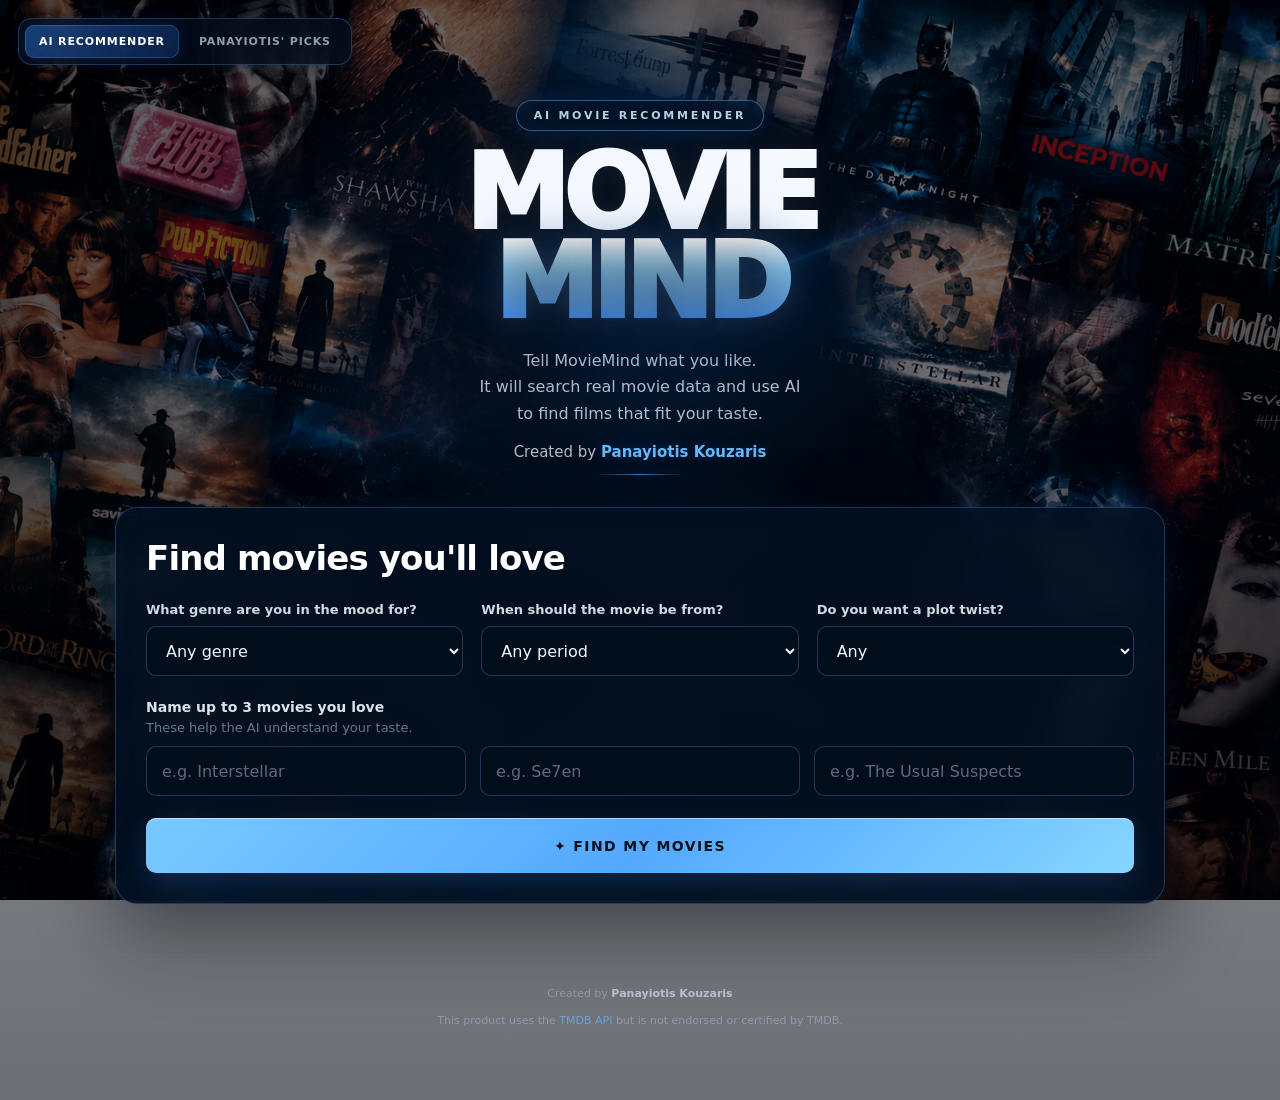
==== commit 049940a5: "Update print statement from 'Hello' to 'Goodbye'" ====
--- a/index.html
+++ b/index.html
@@ -1,1647 +1,2060 @@
 <!DOCTYPE html>
 <html lang="en">
 <head>
-<meta charset="UTF-8">
-<meta name="viewport" content="width=device-width, initial-scale=1.0">
-<title>MovieMind AI</title>
-<meta name="description" content="MovieMind AI — personalized movie recommendations created by Panayiotis Kouzaris.">
-
-<style>
-*{box-sizing:border-box}
-html{scroll-behavior:smooth}
-
-body{
-margin:0;
-min-height:100vh;
-color:#fff;
-font-family:Inter,system-ui,-apple-system,BlinkMacSystemFont,"Segoe UI",sans-serif;
-background:
-linear-gradient(rgba(2,7,17,.38),rgba(2,7,17,.62)),
-url("ChatGPT Image 25 Σεπ 2026, 02_15_11 μ.μ..png")
-center/cover fixed no-repeat;
-overflow-x:hidden
-}
-
-body:after{
-content:"";
-position:fixed;
-inset:0;
-pointer-events:none;
-z-index:-1;
-background:radial-gradient(ellipse at center,transparent 30%,rgba(0,0,0,.45) 100%)
-}
-
-button,select,input{font:inherit}
-button{cursor:pointer}
-
-.container{
-width:min(1050px,calc(100% - 32px));
-margin:auto;
-padding:42px 0 70px
-}
-
-.mode-switch{
-position:fixed;
-top:18px;
-left:18px;
-z-index:50;
-display:flex;
-gap:6px;
-padding:6px;
-border:1px solid rgba(90,170,255,.28);
-border-radius:14px;
-background:rgba(3,12,27,.82);
-backdrop-filter:blur(18px);
-box-shadow:0 12px 35px rgba(0,0,0,.35)
-}
-
-.mode-button{
-border:0;
-border-radius:9px;
-padding:10px 14px;
-color:rgba(220,235,255,.65);
-background:transparent;
-font-size:11px;
-font-weight:800;
-letter-spacing:.08em
-}
-
-.mode-button:hover{
-color:#fff;
-background:rgba(65,145,255,.12)
-}
-
-.mode-button.active{
-color:#fff;
-background:linear-gradient(135deg,rgba(45,135,255,.42),rgba(30,80,180,.3));
-box-shadow:inset 0 0 0 1px rgba(100,185,255,.22)
-}
-
-.mode-content{display:none}
-.mode-content.active{display:block}
-
-.hero{
-text-align:center;
-padding:58px 10px 32px
-}
-
-.hero h1{
-margin:18px 0 10px;
-font-size:clamp(54px,10vw,104px);
-line-height:.86;
-letter-spacing:-.055em;
-font-weight:950;
-text-shadow:0 10px 50px rgba(0,0,0,.55)
-}
-
-.hero h1 span{
-display:block;
-background:linear-gradient(180deg,#fff 0%,#8bd1ff 35%,#398fff 100%);
--webkit-background-clip:text;
-background-clip:text;
--webkit-text-fill-color:transparent
-}
-
-.hero p{
-max-width:650px;
-margin:20px auto 0;
-color:rgba(225,235,250,.78);
-font-size:16px;
-line-height:1.65
-}
-
-.creator{
-margin-top:16px;
-color:rgba(230,239,250,.78);
-font-size:15px
-}
-
-.creator strong{
-color:#62b9ff
-}
-
-.box{
-padding:30px;
-border:1px solid rgba(85,165,255,.28);
-border-radius:22px;
-background:linear-gradient(145deg,rgba(3,15,31,.91),rgba(4,17,35,.82));
-box-shadow:0 30px 80px rgba(0,0,0,.42);
-backdrop-filter:blur(16px)
-}
-
-.box h2{
-margin:0 0 24px;
-font-size:clamp(25px,4vw,34px)
-}
-
-.form-grid{
-display:grid;
-grid-template-columns:repeat(3,1fr);
-gap:18px
-}
-
-.field label{
-display:block;
-margin-bottom:9px;
-font-size:13px;
-font-weight:700
-}
-
-.field select,
-.field input{
-width:100%;
-min-height:50px;
-padding:0 15px;
-border:1px solid rgba(90,165,245,.28);
-border-radius:10px;
-outline:none;
-color:#f2f7ff;
-background:rgba(3,14,29,.82)
-}
-
-.field select option{
-background:#071426;
-color:#fff
-}
-
-.favorites{
-margin-top:23px
-}
-
-.favorites-title{
-margin-bottom:10px;
-font-size:14px;
-font-weight:700
-}
-
-.favorite-grid{
-display:grid;
-grid-template-columns:repeat(3,1fr);
-gap:12px
-}
-
-.find-button{
-width:100%;
-margin-top:25px;
-padding:16px;
-border:0;
-border-radius:12px;
-color:#fff;
-font-weight:900;
-letter-spacing:.08em;
-background:linear-gradient(135deg,#247fff,#1749b8);
-box-shadow:0 10px 35px rgba(30,110,255,.25)
-}
-
-.find-button:disabled{
-opacity:.65;
-cursor:wait
-}
-
-.results{
-margin-top:30px
-}
-
-.loading{
-padding:50px;
-text-align:center;
-border:1px solid rgba(85,165,255,.2);
-border-radius:18px;
-background:rgba(3,15,31,.78)
-}
-
-.spinner{
-width:38px;
-height:38px;
-margin:0 auto 15px;
-border:3px solid rgba(255,255,255,.15);
-border-top-color:#54aaff;
-border-radius:50%;
-animation:spin 1s linear infinite
-}
-
-@keyframes spin{
-to{transform:rotate(360deg)}
-}
-
-.movie-grid,
-.picks-grid{
-display:grid;
-grid-template-columns:repeat(2,1fr);
-gap:18px
-}
-
-.movie-card{
-display:flex;
-gap:16px;
-padding:15px;
-min-height:180px;
-border:1px solid rgba(90,165,255,.2);
-border-radius:16px;
-background:rgba(3,15,31,.82)
-}
-
-.movie-card img{
-width:105px;
-height:158px;
-object-fit:cover;
-border-radius:9px;
-flex:none
-}
-
-.movie-info{
-min-width:0
-}
-
-.movie-info h3{
-margin:0 0 7px;
-font-size:19px
-}
-
-.movie-meta{
-color:#70bfff;
-font-size:13px;
-margin-bottom:9px
-}
-
-.movie-rating{
-display:inline-block;
-margin-bottom:9px;
-padding:4px 8px;
-border-radius:6px;
-background:rgba(255,193,7,.12);
-color:#ffd76a;
-font-size:12px;
-font-weight:800
-}
-
-.movie-reason{
-color:rgba(225,235,250,.72);
-font-size:13px;
-line-height:1.5
-}
-
-.picks-header{
-display:flex;
-align-items:center;
-justify-content:space-between;
-gap:15px;
-margin-bottom:25px
-}
-
-.picks-header h2{
-margin:0
-}
-
-.picks-header select{
-min-width:210px;
-padding:12px 14px;
-border:1px solid rgba(90,165,245,.3);
-border-radius:10px;
-color:#fff;
-background:#071426
-}
-
-.pick-card{
-display:flex;
-align-items:center;
-gap:12px;
-min-height:150px;
-padding:12px;
-border:1px solid rgba(90,165,255,.2);
-border-radius:15px;
-background:rgba(3,15,31,.82)
-}
-
-.pick-poster{
-width:92px;
-height:138px;
-object-fit:cover;
-border-radius:8px;
-flex:none;
-background:#071426
-}
-
-.pick-rank{
-width:32px;
-height:32px;
-display:flex;
-align-items:center;
-justify-content:center;
-flex:none;
-border-radius:50%;
-background:rgba(45,135,255,.2);
-color:#70bfff;
-font-size:11px;
-font-weight:900
-}
-
-.pick-info{
-min-width:0;
-flex:1
-}
-
-.pick-title{
-margin:0 0 5px;
-font-size:16px
-}
-
-.pick-year{
-color:rgba(220,235,255,.58);
-font-size:12px
-}
-
-.pick-tmdb{
-display:inline-block;
-margin-top:9px;
-color:#70bfff;
-font-size:11px;
-text-decoration:none
-}
-
-.pick-rating{
-min-width:65px;
-text-align:right;
-color:#ffd76a;
-font-size:13px;
-font-weight:900
-}
-
-.error-box{
-padding:18px;
-border-radius:12px;
-background:rgba(180,30,30,.18);
-border:1px solid rgba(255,80,80,.25);
-color:#ffb0b0
-}
-
-.tmdb{
-margin-top:40px;
-text-align:center;
-color:rgba(220,235,255,.5);
-font-size:11px;
-line-height:1.5
-}
-
-@media(max-width:800px){
-
-.form-grid,
-.favorite-grid,
-.movie-grid,
-.picks-grid{
-grid-template-columns:1fr
-}
-
-.picks-header{
-align-items:stretch;
-flex-direction:column
-}
-
-.picks-header select{
-width:100%
-}
-
-.mode-switch{
-position:relative;
-top:auto;
-left:auto;
-width:max-content;
-margin:15px auto 0
-}
-
-.hero{
-padding-top:30px
-}
-
-}
-
-@media(max-width:500px){
-
-.container{
-width:calc(100% - 20px)
-}
-
-.box{
-padding:20px
-}
-
-.pick-card{
-align-items:flex-start
-}
-
-.pick-rating{
-min-width:55px
-}
-
-}
-</style>
+    <meta charset="UTF-8">
+    <meta name="viewport" content="width=device-width, initial-scale=1.0">
+
+    <title>MovieMind AI</title>
+
+    <meta
+        name="description"
+        content="MovieMind AI — personalized movie recommendations powered by real movie data and AI. Created by Panayiotis Kouzaris."
+    >
+
+    <style>
+        * {
+            box-sizing: border-box;
+        }
+
+        html {
+            scroll-behavior: smooth;
+        }
+
+        body {
+            margin: 0;
+            min-height: 100vh;
+            color: #ffffff;
+            font-family:
+                Inter,
+                system-ui,
+                -apple-system,
+                BlinkMacSystemFont,
+                "Segoe UI",
+                sans-serif;
+
+            background:
+                linear-gradient(
+                    rgba(2, 7, 17, 0.38),
+                    rgba(2, 7, 17, 0.58)
+                ),
+                url("ChatGPT Image 25 Σεπ 2026, 02_15_11 μ.μ..png")
+                center center / cover fixed no-repeat;
+
+            overflow-x: hidden;
+        }
+
+        body::before {
+            content: "";
+            position: fixed;
+            inset: 0;
+            pointer-events: none;
+            z-index: -1;
+
+            background:
+                radial-gradient(
+                    circle at 50% 25%,
+                    rgba(35, 125, 255, 0.12),
+                    transparent 38%
+                ),
+                linear-gradient(
+                    180deg,
+                    rgba(0, 0, 0, 0.05),
+                    rgba(0, 0, 0, 0.30)
+                );
+        }
+
+        body::after {
+            content: "";
+            position: fixed;
+            inset: 0;
+            pointer-events: none;
+            z-index: -1;
+
+            background:
+                radial-gradient(
+                    ellipse at center,
+                    transparent 30%,
+                    rgba(0, 0, 0, 0.45) 100%
+                );
+        }
+
+        button,
+        select,
+        input {
+            font: inherit;
+        }
+
+        button {
+            cursor: pointer;
+        }
+
+        .container {
+            width: min(1050px, calc(100% - 32px));
+            margin: 0 auto;
+            padding: 42px 0 70px;
+        }
+
+        /* =========================
+           MODE SWITCH
+        ========================= */
+
+        .mode-switch {
+            position: fixed;
+            top: 18px;
+            left: 18px;
+            z-index: 50;
+
+            display: flex;
+            gap: 6px;
+
+            padding: 6px;
+
+            border: 1px solid rgba(90, 170, 255, 0.28);
+            border-radius: 14px;
+
+            background: rgba(3, 12, 27, 0.78);
+            backdrop-filter: blur(18px);
+            -webkit-backdrop-filter: blur(18px);
+
+            box-shadow:
+                0 12px 35px rgba(0, 0, 0, 0.35),
+                0 0 30px rgba(20, 100, 220, 0.08);
+        }
+
+        .mode-button {
+            border: 0;
+            border-radius: 9px;
+
+            padding: 10px 14px;
+
+            color: rgba(220, 235, 255, 0.65);
+            background: transparent;
+
+            font-size: 11px;
+            font-weight: 800;
+            letter-spacing: 0.08em;
+
+            transition:
+                background 0.2s ease,
+                color 0.2s ease,
+                box-shadow 0.2s ease;
+        }
+
+        .mode-button:hover {
+            color: #ffffff;
+            background: rgba(65, 145, 255, 0.12);
+        }
+
+        .mode-button.active {
+            color: #ffffff;
+
+            background:
+                linear-gradient(
+                    135deg,
+                    rgba(45, 135, 255, 0.42),
+                    rgba(30, 80, 180, 0.30)
+                );
+
+            box-shadow:
+                inset 0 0 0 1px rgba(100, 185, 255, 0.22),
+                0 0 18px rgba(40, 130, 255, 0.15);
+        }
+
+        /* =========================
+           HERO
+        ========================= */
+
+        .hero {
+            text-align: center;
+            padding: 58px 10px 32px;
+        }
+
+        .hero-badge {
+            display: inline-flex;
+            align-items: center;
+            justify-content: center;
+
+            padding: 8px 17px;
+
+            border: 1px solid rgba(93, 178, 255, 0.45);
+            border-radius: 999px;
+
+            background: rgba(5, 20, 42, 0.55);
+
+            color: rgba(220, 239, 255, 0.85);
+
+            font-size: 11px;
+            font-weight: 700;
+            letter-spacing: 0.25em;
+
+            box-shadow:
+                0 0 22px rgba(55, 145, 255, 0.14),
+                inset 0 0 20px rgba(55, 145, 255, 0.05);
+
+            backdrop-filter: blur(12px);
+            -webkit-backdrop-filter: blur(12px);
+        }
+
+        .hero h1 {
+            margin: 18px 0 10px;
+
+            font-size: clamp(54px, 10vw, 104px);
+            line-height: 0.86;
+            letter-spacing: -0.055em;
+            font-weight: 950;
+
+            color: #f5f9ff;
+
+            text-shadow:
+                0 0 25px rgba(255, 255, 255, 0.08),
+                0 10px 50px rgba(0, 0, 0, 0.55);
+        }
+
+        .hero h1 span {
+            display: block;
+
+            color: #70bfff;
+
+            background:
+                linear-gradient(
+                    180deg,
+                    #ffffff 0%,
+                    #8bd1ff 35%,
+                    #398fff 100%
+                );
+
+            -webkit-background-clip: text;
+            background-clip: text;
+            -webkit-text-fill-color: transparent;
+
+            filter:
+                drop-shadow(0 0 18px rgba(50, 145, 255, 0.25));
+        }
+
+        .hero p {
+            max-width: 650px;
+            margin: 20px auto 0;
+
+            color: rgba(225, 235, 250, 0.78);
+
+            font-size: 16px;
+            line-height: 1.65;
+        }
+
+        .creator {
+            margin-top: 16px;
+
+            color: rgba(230, 239, 250, 0.78);
+
+            font-size: 15px;
+        }
+
+        .creator strong {
+            color: #62b9ff;
+
+            text-shadow:
+                0 0 15px rgba(65, 165, 255, 0.28);
+        }
+
+        .creator::after {
+            content: "";
+            display: block;
+
+            width: 90px;
+            height: 1px;
+
+            margin: 13px auto 0;
+
+            background:
+                linear-gradient(
+                    90deg,
+                    transparent,
+                    rgba(75, 170, 255, 0.7),
+                    transparent
+                );
+
+            box-shadow:
+                0 0 12px rgba(50, 150, 255, 0.35);
+        }
+
+        /* =========================
+           MODE CONTENT
+        ========================= */
+
+        .mode-content {
+            display: none;
+        }
+
+        .mode-content.active {
+            display: block;
+        }
+
+        /* =========================
+           AI BOX
+        ========================= */
+
+        .recommendation-box {
+            padding: 30px;
+
+            border: 1px solid rgba(85, 165, 255, 0.28);
+            border-radius: 22px;
+
+            background:
+                linear-gradient(
+                    145deg,
+                    rgba(3, 15, 31, 0.91),
+                    rgba(4, 17, 35, 0.82)
+                );
+
+            box-shadow:
+                0 30px 80px rgba(0, 0, 0, 0.42),
+                0 0 45px rgba(25, 110, 220, 0.08),
+                inset 0 0 40px rgba(50, 130, 255, 0.025);
+
+            backdrop-filter: blur(16px);
+            -webkit-backdrop-filter: blur(16px);
+        }
+
+        .recommendation-box h2 {
+            margin: 0 0 24px;
+
+            font-size: clamp(25px, 4vw, 34px);
+            letter-spacing: -0.025em;
+        }
+
+        .form-grid {
+            display: grid;
+            grid-template-columns: repeat(3, 1fr);
+            gap: 18px;
+        }
+
+        .field label {
+            display: block;
+
+            margin-bottom: 9px;
+
+            color: rgba(232, 240, 250, 0.9);
+
+            font-size: 13px;
+            font-weight: 700;
+        }
+
+        .field select,
+        .field input {
+            width: 100%;
+            min-height: 50px;
+
+            padding: 0 15px;
+
+            border: 1px solid rgba(90, 165, 245, 0.28);
+            border-radius: 10px;
+
+            outline: none;
+
+            color: #f2f7ff;
+            background: rgba(3, 14, 29, 0.82);
+
+            transition:
+                border-color 0.2s ease,
+                box-shadow 0.2s ease,
+                background 0.2s ease;
+        }
+
+        .field select {
+            appearance: auto;
+        }
+
+        .field select option {
+            color: #ffffff;
+            background: #071426;
+        }
+
+        .field input::placeholder {
+            color: rgba(190, 210, 235, 0.48);
+        }
+
+        .field select:focus,
+        .field input:focus {
+            border-color: rgba(90, 180, 255, 0.65);
+
+            background: rgba(5, 19, 39, 0.95);
+
+            box-shadow:
+                0 0 0 3px rgba(50, 145, 255, 0.08),
+                0 0 20px rgba(50, 145, 255, 0.08);
+        }
+
+        .favorites {
+            margin-top: 23px;
+        }
+
+        .favorites-title {
+            margin-bottom: 5px;
+
+            color: rgba(238, 244, 252, 0.92);
+
+            font-size: 14px;
+            font-weight: 800;
+        }
+
+        .favorites-help {
+            margin-bottom: 11px;
+
+            color: rgba(185, 205, 230, 0.55);
+
+            font-size: 13px;
+        }
+
+        .favorite-grid {
+            display: grid;
+            grid-template-columns: repeat(3, 1fr);
+            gap: 14px;
+        }
+
+        .recommend-button {
+            width: 100%;
+
+            min-height: 55px;
+
+            margin-top: 22px;
+
+            border: 0;
+            border-radius: 10px;
+
+            color: #06101d;
+
+            background:
+                linear-gradient(
+                    135deg,
+                    #79c9ff,
+                    #54a9ff,
+                    #86d5ff
+                );
+
+            font-weight: 900;
+            font-size: 14px;
+            letter-spacing: 0.1em;
+
+            box-shadow:
+                0 10px 30px rgba(50, 145, 255, 0.2),
+                inset 0 1px 0 rgba(255, 255, 255, 0.5);
+
+            transition:
+                transform 0.2s ease,
+                box-shadow 0.2s ease;
+        }
+
+        .recommend-button:hover {
+            transform: translateY(-2px);
+
+            box-shadow:
+                0 15px 38px rgba(50, 145, 255, 0.3),
+                0 0 25px rgba(75, 175, 255, 0.18);
+        }
+
+        .recommend-button:active {
+            transform: translateY(0);
+        }
+
+        .recommend-button:disabled {
+            opacity: 0.65;
+            cursor: wait;
+            transform: none;
+        }
+
+        /* =========================
+           RESULTS
+        ========================= */
+
+        .results {
+            margin-top: 32px;
+        }
+
+        .results h2 {
+            margin: 0 0 18px;
+
+            text-align: center;
+
+            font-size: clamp(25px, 4vw, 34px);
+        }
+
+        .loading {
+            display: flex;
+            flex-direction: column;
+            align-items: center;
+            justify-content: center;
+
+            min-height: 170px;
+
+            padding: 30px;
+
+            border: 1px solid rgba(85, 165, 255, 0.2);
+            border-radius: 20px;
+
+            background: rgba(3, 14, 29, 0.78);
+
+            backdrop-filter: blur(14px);
+            -webkit-backdrop-filter: blur(14px);
+        }
+
+        .spinner {
+            width: 42px;
+            height: 42px;
+
+            margin-bottom: 17px;
+
+            border: 3px solid rgba(65, 150, 255, 0.2);
+            border-top-color: #55aaff;
+
+            border-radius: 50%;
+
+            animation: spin 0.9s linear infinite;
+        }
+
+        @keyframes spin {
+            to {
+                transform: rotate(360deg);
+            }
+        }
+
+        .loading p {
+            margin: 0;
+
+            color: rgba(205, 220, 240, 0.68);
+        }
+
+        .movie-grid {
+            display: grid;
+            grid-template-columns: repeat(5, 1fr);
+            gap: 16px;
+        }
+
+        .movie-card {
+            overflow: hidden;
+
+            border: 1px solid rgba(85, 165, 255, 0.18);
+            border-radius: 15px;
+
+            background: rgba(3, 13, 27, 0.88);
+
+            box-shadow:
+                0 15px 35px rgba(0, 0, 0, 0.28);
+
+            transition:
+                transform 0.22s ease,
+                border-color 0.22s ease,
+                box-shadow 0.22s ease;
+        }
+
+        .movie-card:hover {
+            transform: translateY(-5px);
+
+            border-color: rgba(90, 175, 255, 0.42);
+
+            box-shadow:
+                0 20px 45px rgba(0, 0, 0, 0.4),
+                0 0 25px rgba(45, 135, 255, 0.08);
+        }
+
+        .movie-poster {
+            width: 100%;
+            aspect-ratio: 2 / 3;
+
+            object-fit: cover;
+
+            display: block;
+
+            background: #071321;
+        }
+
+        .movie-info {
+            padding: 14px;
+        }
+
+        .movie-title {
+            margin: 0;
+
+            color: #f4f8ff;
+
+            font-size: 15px;
+            line-height: 1.3;
+            font-weight: 800;
+        }
+
+        .movie-meta {
+            margin-top: 7px;
+
+            color: rgba(190, 210, 235, 0.62);
+
+            font-size: 12px;
+        }
+
+        .movie-reason {
+            margin-top: 10px;
+
+            color: rgba(210, 225, 245, 0.74);
+
+            font-size: 12px;
+            line-height: 1.5;
+        }
+
+        .movie-link {
+            display: inline-block;
+
+            margin-top: 12px;
+
+            color: #65baff;
+
+            font-size: 11px;
+            font-weight: 800;
+            text-decoration: none;
+            letter-spacing: 0.05em;
+        }
+
+        .movie-link:hover {
+            text-decoration: underline;
+        }
+
+        .error-box {
+            padding: 22px;
+
+            border: 1px solid rgba(255, 95, 95, 0.3);
+            border-radius: 15px;
+
+            color: rgba(255, 220, 220, 0.9);
+
+            background: rgba(80, 10, 15, 0.45);
+
+            text-align: center;
+        }
+
+        /* =========================
+           PANAYIOTIS' PICKS
+        ========================= */
+
+        .picks-intro {
+            margin-bottom: 24px;
+
+            padding: 24px;
+
+            border: 1px solid rgba(85, 165, 255, 0.25);
+            border-radius: 20px;
+
+            background:
+                linear-gradient(
+                    145deg,
+                    rgba(3, 15, 31, 0.91),
+                    rgba(4, 17, 35, 0.82)
+                );
+
+            text-align: center;
+
+            box-shadow:
+                0 20px 55px rgba(0, 0, 0, 0.3);
+
+            backdrop-filter: blur(14px);
+            -webkit-backdrop-filter: blur(14px);
+        }
+
+        .picks-intro h2 {
+            margin: 0 0 10px;
+
+            font-size: clamp(26px, 5vw, 38px);
+        }
+
+        .picks-controls {
+            margin-bottom: 22px;
+
+            padding: 20px;
+
+            border: 1px solid rgba(85, 165, 255, 0.22);
+            border-radius: 18px;
+
+            background: rgba(3, 14, 29, 0.82);
+
+            backdrop-filter: blur(14px);
+            -webkit-backdrop-filter: blur(14px);
+        }
+
+        .picks-controls label {
+            display: block;
+
+            margin-bottom: 9px;
+
+            color: rgba(235, 242, 252, 0.88);
+
+            font-size: 13px;
+            font-weight: 800;
+        }
+
+        .picks-controls select {
+            width: 100%;
+            min-height: 50px;
+
+            padding: 0 14px;
+
+            border: 1px solid rgba(90, 165, 245, 0.3);
+            border-radius: 10px;
+
+            outline: none;
+
+            color: #ffffff;
+            background: rgba(4, 16, 32, 0.9);
+        }
+
+        .picks-controls option {
+            color: #ffffff;
+            background: #071426;
+        }
+
+        .picks-heading {
+            display: flex;
+            align-items: center;
+            justify-content: space-between;
+
+            gap: 15px;
+
+            margin: 22px 0 15px;
+        }
+
+        .picks-heading h2 {
+            margin: 0;
+
+            font-size: clamp(24px, 4vw, 34px);
+        }
+
+        .picks-heading span {
+            color: rgba(190, 210, 235, 0.5);
+
+            font-size: 12px;
+        }
+
+        .picks-grid {
+            display: grid;
+            grid-template-columns: repeat(2, 1fr);
+            gap: 13px;
+        }
+
+        .pick-card {
+            display: flex;
+            align-items: stretch;
+            overflow: hidden;
+            min-height: 150px;
+
+            border: 1px solid rgba(85, 165, 255, 0.18);
+            border-radius: 15px;
+
+            background:
+                linear-gradient(
+                    135deg,
+                    rgba(3, 15, 30, 0.92),
+                    rgba(5, 20, 39, 0.8)
+                );
+
+            box-shadow:
+                0 12px 28px rgba(0, 0, 0, 0.22);
+
+            transition:
+                transform 0.2s ease,
+                border-color 0.2s ease;
+        }
+
+        .pick-card:hover {
+            transform: translateY(-3px);
+
+            border-color: rgba(90, 175, 255, 0.38);
+        }
+
+        .pick-poster {
+            width: 92px;
+            min-width: 92px;
+            aspect-ratio: 2 / 3;
+            object-fit: cover;
+            background: rgba(255,255,255,0.04);
+        }
+
+        .pick-rank {
+            display: flex;
+            align-items: center;
+            justify-content: center;
+
+            flex: 0 0 42px;
+
+            width: 42px;
+            height: 42px;
+
+            margin: auto 14px;
+
+            border-radius: 50%;
+
+            color: #73bdff;
+
+            background: rgba(40, 125, 220, 0.12);
+
+            border: 1px solid rgba(80, 160, 255, 0.25);
+
+            font-size: 14px;
+            font-weight: 900;
+        }
+
+        .pick-info {
+            min-width: 0;
+            flex: 1;
+            padding: 18px 0;
+        }
+
+        .pick-title {
+            margin: 0;
+
+            color: #f4f8ff;
+
+            font-size: 15px;
+            font-weight: 850;
+            line-height: 1.3;
+        }
+
+        .pick-year {
+            margin-top: 5px;
+
+            color: rgba(190, 210, 235, 0.5);
+
+            font-size: 12px;
+        }
+
+        .pick-rating {
+            flex: 0 0 auto;
+            align-self: center;
+
+            margin: 0 16px 0 12px;
+
+            color: #79c5ff;
+
+            font-size: 15px;
+            font-weight: 900;
+
+            white-space: nowrap;
+            text-align: right;
+        }
+
+        .pick-tmdb {
+            display: block;
+
+            margin-top: 7px;
+
+            color: rgba(110, 190, 255, 0.7);
+
+            font-size: 10px;
+            font-weight: 700;
+            text-decoration: none;
+        }
+
+        .pick-tmdb:hover {
+            color: #8bd2ff;
+            text-decoration: underline;
+        }
+
+        /* =========================
+           FOOTER
+        ========================= */
+
+        footer {
+            margin-top: 55px;
+
+            padding-top: 25px;
+
+            border-top: 1px solid rgba(90, 160, 230, 0.13);
+
+            text-align: center;
+
+            color: rgba(180, 200, 225, 0.48);
+
+            font-size: 11px;
+            line-height: 1.7;
+        }
+
+        footer strong {
+            color: rgba(215, 230, 248, 0.72);
+        }
+
+        footer a {
+            color: rgba(105, 185, 255, 0.72);
+            text-decoration: none;
+        }
+
+        footer a:hover {
+            text-decoration: underline;
+        }
+
+        /* =========================
+           MOBILE
+        ========================= */
+
+        @media (max-width: 850px) {
+
+            .container {
+                width: min(100% - 22px, 700px);
+                padding-top: 90px;
+            }
+
+            .form-grid {
+                grid-template-columns: 1fr;
+            }
+
+            .favorite-grid {
+                grid-template-columns: 1fr;
+            }
+
+            .movie-grid {
+                grid-template-columns: repeat(2, 1fr);
+            }
+
+            .picks-grid {
+                grid-template-columns: 1fr;
+            }
+
+            .mode-switch {
+                top: 10px;
+                left: 10px;
+                right: 10px;
+
+                justify-content: center;
+            }
+
+            .mode-button {
+                flex: 1;
+                padding: 9px 8px;
+            }
+        }
+
+        /* =========================
+           IPHONE / SMALL SCREENS
+        ========================= */
+
+        @media (max-width: 520px) {
+
+            body {
+                background:
+                    linear-gradient(
+                        rgba(2, 7, 17, 0.30),
+                        rgba(2, 7, 17, 0.72)
+                    ),
+                    url("ChatGPT Image 25 Σεπ 2026, 02_15_11 μ.μ..png")
+                    center top / auto 100vh no-repeat;
+
+                background-attachment: scroll;
+            }
+
+            .hero {
+                padding-top: 35px;
+            }
+
+            .hero h1 {
+                font-size: 62px;
+            }
+
+            .recommendation-box {
+                padding: 20px;
+                border-radius: 17px;
+            }
+
+            .movie-grid {
+                grid-template-columns: 1fr 1fr;
+                gap: 10px;
+            }
+
+            .movie-info {
+                padding: 11px;
+            }
+
+            .movie-title {
+                font-size: 13px;
+            }
+
+            .movie-reason {
+                display: none;
+            }
+
+            .pick-card {
+                min-height: 88px;
+            }
+
+            .pick-rating {
+                font-size: 13px;
+            }
+        }
+    </style>
 </head>
 
 <body>
 
-<div class="mode-switch">
-
-<button
-class="mode-button active"
-id="aiModeButton"
-type="button"
->
-AI RECOMMENDER
-</button>
-
-<button
-class="mode-button"
-id="picksModeButton"
-type="button"
->
-PANAYIOTIS' PICKS
-</button>
-
-</div>
-
-
-<main class="container">
-
-
-<section class="hero">
-
-<h1>
-MOVIE<span>MIND</span>
-</h1>
-
-<p>
-Discover movies that match your taste,
-powered by TMDB and AI.
-</p>
-
-<div class="creator">
-Created by <strong>Panayiotis Kouzaris</strong>
-</div>
-
-</section>
-
-
-<!-- =========================
-     AI MODE
-========================= -->
-
-<section
-id="aiMode"
-class="mode-content active"
->
-
-<div class="box">
-
-<h2>
-Find Your Movies
-</h2>
-
-
-<div class="form-grid">
-
-
-<div class="field">
-
-<label for="genre">
-Genre
-</label>
-
-<select id="genre">
-
-<option value="science fiction">
-Science Fiction
-</option>
-
-<option value="thriller">
-Thriller
-</option>
-
-<option value="action">
-Action
-</option>
-
-<option value="drama">
-Drama
-</option>
-
-<option value="comedy">
-Comedy
-</option>
-
-<option value="horror">
-Horror
-</option>
-
-<option value="romance">
-Romance
-</option>
-
-<option value="mystery">
-Mystery
-</option>
-
-<option value="adventure">
-Adventure
-</option>
-
-<option value="fantasy">
-Fantasy
-</option>
-
-<option value="any">
-Any
-</option>
-
-</select>
-
-</div>
-
-
-<div class="field">
-
-<label for="period">
-Release Period
-</label>
-
-<select id="period">
-
-<option value="2020-2027">
-2020–2027
-</option>
-
-<option value="2010-2020">
-2010–2020
-</option>
-
-<option value="2000-2010">
-2000–2010
-</option>
-
-<option value="1990-2000">
-1990–2000
-</option>
-
-<option value="1980-1990">
-1980–1990
-</option>
-
-<option value="before-1980">
-Before 1980
-</option>
-
-<option value="any">
-Any
-</option>
-
-</select>
-
-</div>
-
-
-<div class="field">
-
-<label for="plotTwist">
-Plot Twist
-</label>
-
-<select id="plotTwist">
-
-<option value="yes">
-Yes
-</option>
-
-<option value="no">
-No
-</option>
-
-<option value="any">
-Any
-</option>
-
-</select>
-
-</div>
-
-</div>
-
-
-<div class="favorites">
-
-<div class="favorites-title">
-Favorite Movies — up to 3
-</div>
-
-
-<div class="favorite-grid">
-
-<div class="field">
-<input
-id="favorite1"
-placeholder="Movie title"
->
-</div>
-
-<div class="field">
-<input
-id="favorite2"
-placeholder="Movie title"
->
-</div>
-
-<div class="field">
-<input
-id="favorite3"
-placeholder="Movie title"
->
-</div>
-
-</div>
-
-</div>
-
-
-<button
-class="find-button"
-id="recommendButton"
-type="button"
->
-FIND MY MOVIES
-</button>
-
-</div>
-
-
-<section
-class="results"
-id="results"
-style="display:none"
->
-
-<h2>
-Your AI Recommendations
-</h2>
-
-
-<div
-id="loading"
-class="loading"
-style="display:none"
->
-
-<div class="spinner"></div>
-
-<p>
-MovieMind is searching the stars...
-</p>
-
-</div>
-
-
-<div
-id="movieResults"
-class="movie-grid"
-style="display:none"
-></div>
-
-</section>
-
-</section>
-
-
-<!-- =========================
-     PANAYIOTIS' PICKS
-========================= -->
-
-<section
-id="picksMode"
-class="mode-content"
->
-
-<div class="box">
-
-
-<div class="picks-header">
-
-<h2 id="picksTitle">
-All Movies
-</h2>
-
-
-<select id="pickCategory">
-
-<option value="all">
-All Movies
-</option>
-
-<option value="science-fiction">
-Science Fiction
-</option>
-
-<option value="thriller">
-Thriller
-</option>
-
-<option value="action">
-Action
-</option>
-
-<option value="drama">
-Drama
-</option>
-
-<option value="comedy">
-Comedy
-</option>
-
-<option value="horror">
-Horror
-</option>
-
-<option value="romance">
-Romance
-</option>
-
-<option value="mystery">
-Mystery
-</option>
-
-<option value="adventure">
-Adventure
-</option>
-
-<option value="fantasy">
-Fantasy
-</option>
-
-</select>
-
-</div>
-
-
-<div
-id="picksGrid"
-class="picks-grid"
-></div>
-
-
-</div>
-
-</section>
-
-
-<div class="tmdb">
-
-This product uses the TMDB API
-but is not endorsed or certified by TMDB.
-
-</div>
-
-
-</main>
-
-
-<script>
-
-const API_URL =
-"https://movie-mind-api.pankouzaris.workers.dev/";
-
-
-const PICK_GENRES = {
-
-"science-fiction": 878,
-
-"thriller": 53,
-
-"action": 28,
-
-"drama": 18,
-
-"comedy": 35,
-
-"horror": 27,
-
-"romance": 10749,
-
-"mystery": 9648,
-
-"adventure": 12,
-
-"fantasy": 14
-
-};
-
-
-const PICK_GENRE_NAMES = {
-
-"science-fiction":
-"Science Fiction",
-
-"thriller":
-"Thriller",
-
-"action":
-"Action",
-
-"drama":
-"Drama",
-
-"comedy":
-"Comedy",
-
-"horror":
-"Horror",
-
-"romance":
-"Romance",
-
-"mystery":
-"Mystery",
-
-"adventure":
-"Adventure",
-
-"fantasy":
-"Fantasy"
-
-};
-
-
-let PANAYIOTIS_CATALOG =
-null;
-
-
-const aiButton =
-document.getElementById(
-"aiModeButton"
-);
-
-
-const picksButton =
-document.getElementById(
-"picksModeButton"
-);
-
-
-const aiMode =
-document.getElementById(
-"aiMode"
-);
-
-
-const picksMode =
-document.getElementById(
-"picksMode"
-);
-
-
-function showMode(mode){
-
-const picks =
-mode === "picks";
-
-
-aiMode.classList.toggle(
-"active",
-!picks
-);
-
-
-picksMode.classList.toggle(
-"active",
-picks
-);
-
-
-aiButton.classList.toggle(
-"active",
-!picks
-);
-
-
-picksButton.classList.toggle(
-"active",
-picks
-);
-
-
-if(picks){
-
-displayPicks();
-
-}
-
-}
-
-
-aiButton.addEventListener(
-"click",
-() => showMode("ai")
-);
-
-
-picksButton.addEventListener(
-"click",
-() => showMode("picks")
-);
-
-
-/* =========================================
-   AI RECOMMENDER
-========================================= */
-
-async function findMovies(){
-
-const results =
-document.getElementById(
-"results"
-);
-
-const loading =
-document.getElementById(
-"loading"
-);
-
-const out =
-document.getElementById(
-"movieResults"
-);
-
-const button =
-document.getElementById(
-"recommendButton"
-);
-
-
-results.style.display =
-"block";
-
-loading.style.display =
-"block";
-
-out.style.display =
-"none";
-
-out.innerHTML =
-"";
-
-button.disabled =
-true;
-
-button.textContent =
-"SEARCHING...";
-
-
-try{
-
-const response =
-await fetch(
-
-API_URL,
-
-{
-
-method:
-"POST",
-
-headers:{
-"Content-Type":
-"application/json"
-},
-
-body:
-JSON.stringify({
-
-genre:
-document.getElementById(
-"genre"
-).value,
-
-period:
-document.getElementById(
-"period"
-).value,
-
-plotTwist:
-document.getElementById(
-"plotTwist"
-).value,
-
-favoriteMovies:
-
-[
-
-document
-.getElementById("favorite1")
-.value
-.trim(),
-
-document
-.getElementById("favorite2")
-.value
-.trim(),
-
-document
-.getElementById("favorite3")
-.value
-.trim()
-
-].filter(Boolean)
-
-})
-
-}
-
-);
-
-
-const data =
-await response.json();
-
-
-if(
-!response.ok ||
-!data.success
-){
-
-throw new Error(
-data.error ||
-"MovieMind could not find recommendations."
-);
-
-}
-
-
-const movies =
-data.recommendations || [];
-
-
-out.innerHTML =
-movies.map(movie => `
-
-<article class="movie-card">
-
-${
-movie.poster_path
-?
-`
-<img
-src="https://image.tmdb.org/t/p/w342${movie.poster_path}"
-alt="${escapeAttr(movie.title)}"
-loading="lazy"
->
-`
-:
-""
-}
-
-<div class="movie-info">
-
-<h3>
-${escapeHtml(movie.title)}
-</h3>
-
-<div class="movie-meta">
-${escapeHtml(movie.year || "")}
-</div>
-
-<div class="movie-rating">
-★ ${Number(
-movie.rating || 0
-).toFixed(1)}
-</div>
-
-<div class="movie-reason">
-${escapeHtml(
-movie.reason || ""
-)}
-</div>
-
-</div>
-
-</article>
-
-`).join("");
-
-
-out.style.display =
-"grid";
-
-
-}catch(error){
-
-out.innerHTML = `
-
-<div
-class="error-box"
-style="grid-column:1/-1"
->
-
-${escapeHtml(
-error.message
-)}
-
-</div>
-
-`;
-
-out.style.display =
-"grid";
-
-
-}finally{
-
-loading.style.display =
-"none";
-
-button.disabled =
-false;
-
-button.textContent =
-"FIND MY MOVIES";
-
-}
-
-}
-
-
-document
-.getElementById(
-"recommendButton"
-)
-.addEventListener(
-"click",
-findMovies
-);
-
-
-/* =========================================
-   LOAD PANAYIOTIS CATALOG
-========================================= */
-
-async function loadPanayiotisCatalog(){
-
-if(PANAYIOTIS_CATALOG){
-
-return PANAYIOTIS_CATALOG;
-
-}
-
-
-try{
-
-const cached =
-localStorage.getItem(
-"moviemind_panayiotis_catalog_v1"
-);
-
-
-if(cached){
-
-const parsed =
-JSON.parse(cached);
-
-
-if(
-Array.isArray(parsed) &&
-parsed.length
-){
-
-PANAYIOTIS_CATALOG =
-parsed;
-
-return parsed;
-
-}
-
-}
-
-}catch(error){
-
-localStorage.removeItem(
-"moviemind_panayiotis_catalog_v1"
-);
-
-}
-
-
-const grid =
-document.getElementById(
-"picksGrid"
-);
-
-
-grid.innerHTML = `
-
-<div
-class="loading"
-style="display:block;grid-column:1/-1"
->
-
-<div class="spinner"></div>
-
-<p>
-Loading Panayiotis' movies...
-</p>
-
-</div>
-
-`;
-
-
-const response =
-await fetch(
-
-API_URL,
-
-{
-
-method:
-"POST",
-
-headers:{
-"Content-Type":
-"application/json"
-},
-
-body:
-JSON.stringify({
-
-action:
-"pickCatalog"
-
-})
-
-}
-
-);
-
-
-const data =
-await response.json();
-
-
-if(
-!response.ok ||
-!data.success
-){
-
-throw new Error(
-data.error ||
-"Could not load Panayiotis' Picks."
-);
-
-}
-
-
-PANAYIOTIS_CATALOG =
-data.movies || [];
-
-
-try{
-
-localStorage.setItem(
-
-"moviemind_panayiotis_catalog_v1",
-
-JSON.stringify(
-PANAYIOTIS_CATALOG
-)
-
-);
-
-}catch(error){}
-
-
-return PANAYIOTIS_CATALOG;
-
-}
-
-
-/* =========================================
-   DISPLAY PICKS
-========================================= */
-
-async function displayPicks(){
-
-const category =
-document.getElementById(
-"pickCategory"
-).value;
-
-
-const grid =
-document.getElementById(
-"picksGrid"
-);
-
-
-const title =
-document.getElementById(
-"picksTitle"
-);
-
-
-title.textContent =
-category === "all"
-?
-"All Movies"
-:
-PICK_GENRE_NAMES[
-category
-];
-
-
-try{
-
-const catalog =
-await loadPanayiotisCatalog();
-
-
-let movies =
-[...catalog];
-
-
-if(
-category !== "all"
-){
-
-const genreId =
-PICK_GENRES[
-category
-];
-
-
-movies =
-movies.filter(
-movie =>
-
-Array.isArray(
-movie.genre_ids
-)
-&&
-movie.genre_ids.includes(
-genreId
-)
-
-);
-
-}
-
-
-movies.sort(
-(a,b) =>
-
-Number(b.rating || 0)
--
-Number(a.rating || 0)
-
-||
-
-Number(b.year || 0)
--
-Number(a.year || 0)
-
-||
-
-String(a.title)
-.localeCompare(
-String(b.title)
-)
-
-);
-
-
-if(!movies.length){
-
-grid.innerHTML = `
-
-<div
-class="error-box"
-style="grid-column:1/-1"
->
-
-No rated movies were found
-in this category.
-
-</div>
-
-`;
-
-return;
-
-}
-
-
-grid.innerHTML =
-movies.map(
-(movie,index) => {
-
-const poster =
-movie.poster_path
-?
-
-`
-
-<img
-class="pick-poster"
-src="https://image.tmdb.org/t/p/w342${movie.poster_path}"
-alt="${escapeAttr(movie.title)}"
-loading="lazy"
->
-
-`
-
-:
-
-`
-
-<div class="pick-poster"></div>
-
-`;
-
-
-const url =
-movie.tmdb_id
-
-?
-
-`https://www.themoviedb.org/movie/${movie.tmdb_id}`
-
-:
-
-`https://www.themoviedb.org/search/movie?query=${encodeURIComponent(movie.title)}`;
-
-
-return `
-
-<article class="pick-card">
-
-${poster}
-
-
-<div class="pick-rank">
-
-#${index + 1}
-
-</div>
-
-
-<div class="pick-info">
-
-<h3 class="pick-title">
-
-${escapeHtml(
-movie.title
-)}
-
-</h3>
-
-
-<div class="pick-year">
-
-${escapeHtml(
-String(movie.year || "")
-)}
-
-</div>
-
-
-<a
-class="pick-tmdb"
-href="${escapeAttr(url)}"
-target="_blank"
-rel="noopener noreferrer"
->
-
-VIEW ON TMDB →
-
-</a>
-
-</div>
-
-
-<div class="pick-rating">
-
-${Number(
-movie.rating || 0
-).toFixed(1)}
-
-<br>
-
-/ 5
-
-</div>
-
-
-</article>
-
-`;
-
-}
-
-).join("");
-
-
-}catch(error){
-
-console.error(
-"Panayiotis' Picks error:",
-error
-);
-
-
-grid.innerHTML = `
-
-<div
-class="error-box"
-style="grid-column:1/-1"
->
-
-Could not load Panayiotis' movies.
-
-<br><br>
-
-${escapeHtml(
-error.message
-)}
-
-<br><br>
-
-Refresh the page and try again.
-
-</div>
-
-`;
-
-}
-
-}
-
-
-document
-.getElementById(
-"pickCategory"
-)
-.addEventListener(
-"change",
-displayPicks
-);
-
-
-/* =========================================
-   HELPERS
-========================================= */
-
-function escapeHtml(value){
-
-return String(value ?? "")
-.replace(
-/&/g,
-"&amp;"
-)
-.replace(
-/</g,
-"&lt;"
-)
-.replace(
-/>/g,
-"&gt;"
-)
-.replace(
-/"/g,
-"&quot;"
-)
-.replace(
-/'/g,
-"&#039;"
-);
-
-}
-
-
-function escapeAttr(value){
-
-return String(value ?? "")
-.replace(
-/&/g,
-"&amp;"
-)
-.replace(
-/"/g,
-"&quot;"
-)
-.replace(
-/</g,
-"&lt;"
-)
-.replace(
-/>/g,
-"&gt;"
-);
-
-}
-
-</script>
+    <div class="mode-switch">
+
+        <button
+            class="mode-button active"
+            id="aiModeButton"
+            onclick="showMode('ai')"
+        >
+            AI RECOMMENDER
+        </button>
+
+        <button
+            class="mode-button"
+            id="picksModeButton"
+            onclick="showMode('picks')"
+        >
+            PANAYIOTIS' PICKS
+        </button>
+
+    </div>
+
+
+    <main class="container">
+
+        <section class="hero">
+
+            <div class="hero-badge">
+                AI MOVIE RECOMMENDER
+            </div>
+
+            <h1>
+                MOVIE
+                <span>MIND</span>
+            </h1>
+
+            <p>
+                Tell MovieMind what you like.<br>
+                It will search real movie data and use AI<br>
+                to find films that fit your taste.
+            </p>
+
+            <div class="creator">
+                Created by <strong>Panayiotis Kouzaris</strong>
+            </div>
+
+        </section>
+
+
+        <section
+            class="mode-content active"
+            id="aiMode"
+        >
+
+            <div class="recommendation-box">
+
+                <h2>
+                    Find movies you'll love
+                </h2>
+
+                <div class="form-grid">
+
+                    <div class="field">
+
+                        <label for="genre">
+                            What genre are you in the mood for?
+                        </label>
+
+                        <select id="genre">
+                            <option value="Any">Any genre</option>
+                            <option value="Science Fiction">Science Fiction</option>
+                            <option value="Thriller">Thriller</option>
+                            <option value="Action">Action</option>
+                            <option value="Drama">Drama</option>
+                            <option value="Comedy">Comedy</option>
+                            <option value="Horror">Horror</option>
+                            <option value="Romance">Romance</option>
+                            <option value="Mystery">Mystery</option>
+                            <option value="Adventure">Adventure</option>
+                            <option value="Fantasy">Fantasy</option>
+                        </select>
+
+                    </div>
+
+
+                    <div class="field">
+
+                        <label for="period">
+                            When should the movie be from?
+                        </label>
+
+                        <select id="period">
+                            <option value="Any">Any period</option>
+                            <option value="2020-2027">2020–2027</option>
+                            <option value="2010-2020">2010–2020</option>
+                            <option value="2000-2010">2000–2010</option>
+                            <option value="1990-2000">1990–2000</option>
+                            <option value="1980-1990">1980–1990</option>
+                            <option value="Before 1980">Before 1980</option>
+                        </select>
+
+                    </div>
+
+
+                    <div class="field">
+
+                        <label for="plotTwist">
+                            Do you want a plot twist?
+                        </label>
+
+                        <select id="plotTwist">
+                            <option value="Any">Any</option>
+                            <option value="Yes">Yes</option>
+                            <option value="No">No</option>
+                        </select>
+
+                    </div>
+
+                </div>
+
+
+                <div class="favorites">
+
+                    <div class="favorites-title">
+                        Name up to 3 movies you love
+                    </div>
+
+                    <div class="favorites-help">
+                        These help the AI understand your taste.
+                    </div>
+
+                    <div class="favorite-grid">
+
+                        <div class="field">
+
+                            <input
+                                id="favorite1"
+                                type="text"
+                                placeholder="e.g. Interstellar"
+                            >
+
+                        </div>
+
+                        <div class="field">
+
+                            <input
+                                id="favorite2"
+                                type="text"
+                                placeholder="e.g. Se7en"
+                            >
+
+                        </div>
+
+                        <div class="field">
+
+                            <input
+                                id="favorite3"
+                                type="text"
+                                placeholder="e.g. The Usual Suspects"
+                            >
+
+                        </div>
+
+                    </div>
+
+                </div>
+
+
+                <button
+                    class="recommend-button"
+                    id="recommendButton"
+                    onclick="findMovies()"
+                >
+                    ✦ FIND MY MOVIES
+                </button>
+
+            </div>
+
+
+            <section
+                class="results"
+                id="results"
+                style="display:none;"
+            >
+
+                <h2>
+                    Your AI Recommendations
+                </h2>
+
+                <div
+                    id="loading"
+                    class="loading"
+                    style="display:none;"
+                >
+
+                    <div class="spinner"></div>
+
+                    <p>
+                        MovieMind is searching the stars...
+                    </p>
+
+                </div>
+
+                <div
+                    id="movieResults"
+                    class="movie-grid"
+                    style="display:none;"
+                ></div>
+
+            </section>
+
+        </section>
+
+
+        <section
+            class="mode-content"
+            id="picksMode"
+        >
+
+            <div class="picks-intro">
+
+                <h2>
+                    Panayiotis' Picks
+                </h2>
+
+            </div>
+
+
+            <div class="picks-controls">
+
+                <label for="pickCategory">
+                    Choose a category
+                </label>
+
+                <select
+                    id="pickCategory"
+                    onchange="displayPicks()"
+                >
+
+                    <option value="all">
+                        All Movies
+                    </option>
+
+                    <option value="science-fiction">
+                        Science Fiction
+                    </option>
+
+                    <option value="thriller">
+                        Thriller
+                    </option>
+
+                    <option value="action">
+                        Action
+                    </option>
+
+                    <option value="drama">
+                        Drama
+                    </option>
+
+                    <option value="comedy">
+                        Comedy
+                    </option>
+
+                    <option value="horror">
+                        Horror
+                    </option>
+
+                    <option value="romance">
+                        Romance
+                    </option>
+
+                    <option value="mystery">
+                        Mystery
+                    </option>
+
+                    <option value="adventure">
+                        Adventure
+                    </option>
+
+                    <option value="fantasy">
+                        Fantasy
+                    </option>
+
+                </select>
+
+            </div>
+
+
+            <div class="picks-heading">
+
+                <h2 id="picksTitle">
+                    All Movies
+                </h2>
+
+                <span>
+                    Ranked by Panayiotis' rating
+                </span>
+
+            </div>
+
+
+            <div
+                class="picks-grid"
+                id="picksGrid"
+            ></div>
+
+        </section>
+
+
+        <footer>
+
+            <div>
+                Created by <strong>Panayiotis Kouzaris</strong>
+            </div>
+
+            <div style="margin-top:8px;">
+
+                This product uses the
+
+                <a
+                    href="https://www.themoviedb.org/"
+                    target="_blank"
+                    rel="noopener noreferrer"
+                >
+                    TMDB API
+                </a>
+
+                but is not endorsed or certified by TMDB.
+
+            </div>
+
+        </footer>
+
+    </main>
+
+
+    <script>
+
+        const API_URL =
+            "https://movie-mind-api.pankouzaris.workers.dev/";
+
+
+        function showMode(mode) {
+
+            const aiMode =
+                document.getElementById("aiMode");
+
+            const picksMode =
+                document.getElementById("picksMode");
+
+            const aiButton =
+                document.getElementById("aiModeButton");
+
+            const picksButton =
+                document.getElementById("picksModeButton");
+
+
+            if (mode === "ai") {
+
+                aiMode.classList.add("active");
+                picksMode.classList.remove("active");
+
+                aiButton.classList.add("active");
+                picksButton.classList.remove("active");
+
+            } else {
+
+                aiMode.classList.remove("active");
+                picksMode.classList.add("active");
+
+                aiButton.classList.remove("active");
+                picksButton.classList.add("active");
+
+                displayPicks();
+
+            }
+
+        }
+
+
+        async function findMovies() {
+
+            const button =
+                document.getElementById("recommendButton");
+
+            const loading =
+                document.getElementById("loading");
+
+            const results =
+                document.getElementById("movieResults");
+
+
+            const genre =
+                document.getElementById("genre").value;
+
+            const period =
+                document.getElementById("period").value;
+
+            const plotTwist =
+                document.getElementById("plotTwist").value;
+
+            const favorites = [
+                document.getElementById("favorite1").value.trim(),
+                document.getElementById("favorite2").value.trim(),
+                document.getElementById("favorite3").value.trim()
+            ].filter(Boolean);
+
+
+            button.disabled = true;
+
+            button.textContent =
+                "✦ SEARCHING...";
+
+
+            document.getElementById("results").style.display =
+                "block";
+
+            loading.style.display =
+                "flex";
+
+            results.style.display =
+                "none";
+
+            results.innerHTML =
+                "";
+
+
+            try {
+
+                const response =
+                    await fetch(
+                        API_URL,
+                        {
+                            method: "POST",
+
+                            headers: {
+                                "Content-Type":
+                                    "application/json"
+                            },
+
+                            body: JSON.stringify({
+                                genre,
+                                period,
+                                plotTwist,
+                                favoriteMovies:
+                                    favorites
+                            })
+                        }
+                    );
+
+
+                if (!response.ok) {
+
+                    throw new Error(
+                        `Server error: ${response.status}`
+                    );
+
+                }
+
+
+                const data =
+                    await response.json();
+
+
+                if (
+                    !data.success ||
+                    !Array.isArray(
+                        data.recommendations
+                    )
+                ) {
+
+                    throw new Error(
+                        "MovieMind returned an invalid response."
+                    );
+
+                }
+
+
+                displayMovies(
+                    data.recommendations,
+                    data.source
+                );
+
+
+            } catch (error) {
+
+                console.error(error);
+
+                showError(
+                    "MovieMind couldn't complete the search right now. Please try again."
+                );
+
+            } finally {
+
+                button.disabled = false;
+
+                button.textContent =
+                    "✦ FIND MY MOVIES";
+
+            }
+
+        }
+
+
+        function displayMovies(movies, source) {
+
+            const loading =
+                document.getElementById("loading");
+
+            const results =
+                document.getElementById("movieResults");
+
+
+            loading.style.display =
+                "none";
+
+            results.style.display =
+                "grid";
+
+
+            results.innerHTML =
+                movies.map(movie => {
+
+                    const title =
+                        movie.title ||
+                        "Unknown Movie";
+
+                    const year =
+                        movie.release_date
+                            ? movie.release_date.slice(0, 4)
+                            : (
+                                movie.release_year ||
+                                movie.year ||
+                                ""
+                            );
+
+                    const poster =
+                        movie.poster_path
+                            ? `https://image.tmdb.org/t/p/w500${movie.poster_path}`
+                            : "";
+
+                    const reason =
+                        movie.reason ||
+                        movie.explanation ||
+                        "";
+
+                    const tmdbUrl =
+                        movie.id
+                            ? `https://www.themoviedb.org/movie/${movie.id}`
+                            : "#";
+
+
+                    return `
+                        <article class="movie-card">
+
+                            ${
+                                poster
+                                    ? `
+                                        <img
+                                            class="movie-poster"
+                                            src="${escapeAttribute(poster)}"
+                                            alt="${escapeAttribute(title)} poster"
+                                            loading="lazy"
+                                        >
+                                    `
+                                    : `
+                                        <div
+                                            class="movie-poster"
+                                            style="
+                                                display:flex;
+                                                align-items:center;
+                                                justify-content:center;
+                                                color:rgba(180,210,240,.45);
+                                                font-size:12px;
+                                                text-align:center;
+                                                padding:15px;
+                                            "
+                                        >
+                                            No poster available
+                                        </div>
+                                    `
+                            }
+
+                            <div class="movie-info">
+
+                                <h3 class="movie-title">
+                                    ${escapeHtml(title)}
+                                </h3>
+
+                                ${
+                                    year
+                                        ? `
+                                            <div class="movie-meta">
+                                                ${escapeHtml(String(year))}
+                                            </div>
+                                        `
+                                        : ""
+                                }
+
+                                ${
+                                    reason
+                                        ? `
+                                            <div class="movie-reason">
+                                                ${escapeHtml(reason)}
+                                            </div>
+                                        `
+                                        : ""
+                                }
+
+                                ${
+                                    movie.id
+                                        ? `
+                                            <a
+                                                class="movie-link"
+                                                href="${escapeAttribute(tmdbUrl)}"
+                                                target="_blank"
+                                                rel="noopener noreferrer"
+                                            >
+                                                VIEW ON TMDB →
+                                            </a>
+                                        `
+                                        : ""
+                                }
+
+                            </div>
+
+                        </article>
+                    `;
+
+                }).join("");
+
+        }
+
+
+        function showError(message) {
+
+            const loading =
+                document.getElementById("loading");
+
+            const results =
+                document.getElementById("movieResults");
+
+
+            loading.style.display =
+                "none";
+
+            results.style.display =
+                "block";
+
+
+            results.innerHTML = `
+                <div
+                    class="error-box"
+                    style="grid-column:1/-1;"
+                >
+                    ${escapeHtml(message)}
+                </div>
+            `;
+
+        }
+
+
+        const PICK_GENRES = {
+
+            "science-fiction": 878,
+            "thriller": 53,
+            "action": 28,
+            "drama": 18,
+            "comedy": 35,
+            "horror": 27,
+            "romance": 10749,
+            "mystery": 9648,
+            "adventure": 12,
+            "fantasy": 14
+
+        };
+
+
+        const PICK_GENRE_NAMES = {
+
+            "science-fiction": "Science Fiction",
+            "thriller": "Thriller",
+            "action": "Action",
+            "drama": "Drama",
+            "comedy": "Comedy",
+            "horror": "Horror",
+            "romance": "Romance",
+            "mystery": "Mystery",
+            "adventure": "Adventure",
+            "fantasy": "Fantasy"
+
+        };
+
+
+        let PANAYIOTIS_CATALOG = null;
+
+
+        async function loadPanayiotisCatalog() {
+
+            if (PANAYIOTIS_CATALOG) {
+
+                return PANAYIOTIS_CATALOG;
+
+            }
+
+
+            try {
+
+                const cached =
+                    localStorage.getItem(
+                        "moviemind_panayiotis_catalog_v1"
+                    );
+
+                if (cached) {
+
+                    const parsed =
+                        JSON.parse(cached);
+
+                    if (
+                        Array.isArray(parsed) &&
+                        parsed.length
+                    ) {
+
+                        PANAYIOTIS_CATALOG =
+                            parsed;
+
+                        return PANAYIOTIS_CATALOG;
+
+                    }
+
+                }
+
+            } catch (error) {
+
+                console.warn(
+                    "Could not read cached picks:",
+                    error
+                );
+
+            }
+
+
+            const grid =
+                document.getElementById("picksGrid");
+
+
+            grid.innerHTML = `
+                <div
+                    class="error-box"
+                    style="grid-column:1/-1;"
+                >
+                    Loading all Panayiotis' movies from TMDB...
+                </div>
+            `;
+
+
+            const response =
+                await fetch(
+                    API_URL,
+                    {
+                        method: "POST",
+
+                        headers: {
+                            "Content-Type":
+                                "application/json"
+                        },
+
+                        body: JSON.stringify({
+                            action: "pickCatalog"
+                        })
+                    }
+                );
+
+
+            if (!response.ok) {
+
+                throw new Error(
+                    `Server error: ${response.status}`
+                );
+
+            }
+
+
+            const data =
+                await response.json();
+
+
+            if (
+                !data.success ||
+                !Array.isArray(data.movies)
+            ) {
+
+                throw new Error(
+                    "MovieMind returned an invalid picks catalog."
+                );
+
+            }
+
+
+            PANAYIOTIS_CATALOG =
+                data.movies;
+
+
+            try {
+
+                localStorage.setItem(
+                    "moviemind_panayiotis_catalog_v1",
+                    JSON.stringify(
+                        PANAYIOTIS_CATALOG
+                    )
+                );
+
+            } catch (error) {
+
+                console.warn(
+                    "Could not cache picks:",
+                    error
+                );
+
+            }
+
+
+            return PANAYIOTIS_CATALOG;
+
+        }
+
+
+        async function displayPicks() {
+
+            const category =
+                document.getElementById(
+                    "pickCategory"
+                ).value;
+
+            const grid =
+                document.getElementById(
+                    "picksGrid"
+                );
+
+            const title =
+                document.getElementById(
+                    "picksTitle"
+                );
+
+
+            title.textContent =
+                category === "all"
+                    ? "All Movies"
+                    : (
+                        PICK_GENRE_NAMES[
+                            category
+                        ] ||
+                        category
+                    );
+
+
+            grid.innerHTML = `
+                <div
+                    class="error-box"
+                    style="grid-column:1/-1;"
+                >
+                    Loading your movies...
+                </div>
+            `;
+
+
+            try {
+
+                const catalog =
+                    await loadPanayiotisCatalog();
+
+
+                let movies =
+                    [...catalog];
+
+
+                if (category !== "all") {
+
+                    const genreId =
+                        PICK_GENRES[category];
+
+                    movies =
+                        movies.filter(
+                            movie =>
+                                Array.isArray(
+                                    movie.genre_ids
+                                ) &&
+                                movie.genre_ids.includes(
+                                    genreId
+                                )
+                        );
+
+                }
+
+
+                movies.sort(
+                    (a, b) => {
+
+                        if (
+                            b.rating !==
+                            a.rating
+                        ) {
+
+                            return (
+                                b.rating -
+                                a.rating
+                            );
+
+                        }
+
+                        if (
+                            b.year !==
+                            a.year
+                        ) {
+
+                            return (
+                                b.year -
+                                a.year
+                            );
+
+                        }
+
+                        return a.title.localeCompare(
+                            b.title
+                        );
+
+                    }
+                );
+
+
+                if (!movies.length) {
+
+                    grid.innerHTML = `
+                        <div
+                            class="error-box"
+                            style="grid-column:1/-1;"
+                        >
+                            No rated movies were found in this category.
+                        </div>
+                    `;
+
+                    return;
+
+                }
+
+
+                grid.innerHTML =
+                    movies.map(
+                        (movie, index) => {
+
+                            const stars =
+                                "★".repeat(
+                                    Math.floor(
+                                        movie.rating
+                                    )
+                                ) +
+                                (
+                                    movie.rating % 1
+                                        ? "½"
+                                        : ""
+                                );
+
+
+                            const searchUrl =
+                                "https://www.themoviedb.org/search/movie?query=" +
+                                encodeURIComponent(
+                                    movie.title
+                                );
+
+
+                            const poster =
+                                movie.poster_path
+                                    ? `
+                                        <img
+                                            class="pick-poster"
+                                            src="https://image.tmdb.org/t/p/w342${movie.poster_path}"
+                                            alt="${escapeAttribute(movie.title)}"
+                                            loading="lazy"
+                                        >
+                                    `
+                                    : `
+                                        <div class="pick-poster"></div>
+                                    `;
+
+
+                            return `
+                                <article class="pick-card">
+
+                                    ${poster}
+
+                                    <div class="pick-rank">
+                                        #${index + 1}
+                                    </div>
+
+                                    <div class="pick-info">
+
+                                        <h3 class="pick-title">
+                                            ${escapeHtml(
+                                                movie.title
+                                            )}
+                                        </h3>
+
+                                        <div class="pick-year">
+                                            ${movie.year}
+                                        </div>
+
+                                        <a
+                                            class="pick-tmdb"
+                                            href="${escapeAttribute(searchUrl)}"
+                                            target="_blank"
+                                            rel="noopener noreferrer"
+                                        >
+                                            VIEW ON TMDB →
+                                        </a>
+
+                                    </div>
+
+                                    <div class="pick-rating">
+                                        ${stars}
+                                        <br>
+                                        ${movie.rating.toFixed(1)} / 5
+                                    </div>
+
+                                </article>
+                            `;
+
+                        }
+                    ).join("");
+
+            } catch (error) {
+
+                console.error(
+                    "Panayiotis' Picks error:",
+                    error
+                );
+
+                grid.innerHTML = `
+                    <div
+                        class="error-box"
+                        style="grid-column:1/-1;"
+                    >
+                        Could not load Panayiotis' movies.
+                        Please try again.
+                    </div>
+                `;
+
+            }
+
+        }
+
+
+        function escapeHtml(value) {
+
+            return String(value)
+                .replace(/&/g, "&amp;")
+                .replace(/</g, "&lt;")
+                .replace(/>/g, "&gt;")
+                .replace(/"/g, "&quot;")
+                .replace(/'/g, "&#039;");
+
+        }
+
+
+        function escapeAttribute(value) {
+
+            return escapeHtml(value);
+
+        }
+
+    </script>
 
 </body>
 </html>
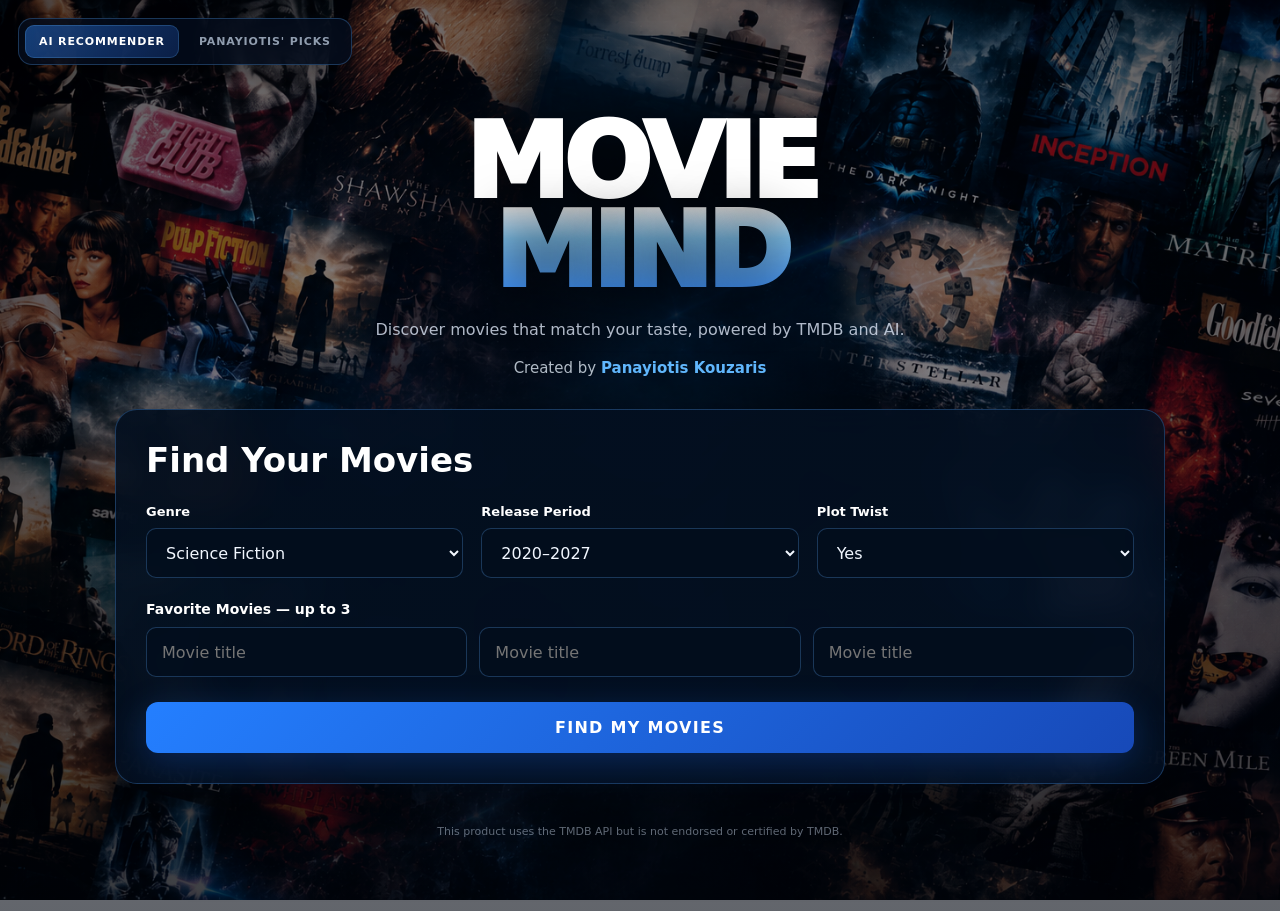
==== commit e7bd000e: "Update fmt.Println message from 'Hello' to 'Goodbye'" ====
--- a/index.html
+++ b/index.html
@@ -1,1234 +1,795 @@
 <!DOCTYPE html>
 <html lang="en">
 <head>
-    <meta charset="UTF-8">
-    <meta name="viewport" content="width=device-width, initial-scale=1.0">
-
-    <title>MovieMind AI</title>
-
-    <meta
-        name="description"
-        content="MovieMind AI — personalized movie recommendations powered by real movie data and AI. Created by Panayiotis Kouzaris."
+<meta charset="UTF-8">
+<meta name="viewport" content="width=device-width, initial-scale=1.0">
+<title>MovieMind AI</title>
+<meta name="description" content="MovieMind AI — personalized movie recommendations created by Panayiotis Kouzaris.">
+
+<style>
+*{box-sizing:border-box}
+
+html{
+    scroll-behavior:smooth
+}
+
+body{
+    margin:0;
+    min-height:100vh;
+    color:#fff;
+    font-family:
+        Inter,
+        system-ui,
+        -apple-system,
+        BlinkMacSystemFont,
+        "Segoe UI",
+        sans-serif;
+
+    background:
+        linear-gradient(
+            rgba(2,7,17,.38),
+            rgba(2,7,17,.62)
+        ),
+        url("ChatGPT Image 25 Σεπ 2026, 02_15_11 μ.μ..png")
+        center/cover fixed no-repeat;
+
+    overflow-x:hidden;
+}
+
+body:after{
+    content:"";
+    position:fixed;
+    inset:0;
+    pointer-events:none;
+    z-index:-1;
+
+    background:
+        radial-gradient(
+            ellipse at center,
+            transparent 30%,
+            rgba(0,0,0,.45) 100%
+        );
+}
+
+button,
+select,
+input{
+    font:inherit;
+}
+
+button{
+    cursor:pointer;
+}
+
+.container{
+    width:min(1050px,calc(100% - 32px));
+    margin:auto;
+    padding:42px 0 70px;
+}
+
+
+/* =========================
+   MODE SWITCH
+========================= */
+
+.mode-switch{
+    position:fixed;
+    top:18px;
+    left:18px;
+    z-index:50;
+
+    display:flex;
+    gap:6px;
+
+    padding:6px;
+
+    border:1px solid rgba(90,170,255,.28);
+    border-radius:14px;
+
+    background:rgba(3,12,27,.82);
+
+    backdrop-filter:blur(18px);
+
+    box-shadow:
+        0 12px 35px rgba(0,0,0,.35);
+}
+
+.mode-button{
+    border:0;
+    border-radius:9px;
+
+    padding:10px 14px;
+
+    color:rgba(220,235,255,.65);
+    background:transparent;
+
+    font-size:11px;
+    font-weight:800;
+    letter-spacing:.08em;
+}
+
+.mode-button.active{
+    color:#fff;
+
+    background:
+        linear-gradient(
+            135deg,
+            rgba(45,135,255,.42),
+            rgba(30,80,180,.3)
+        );
+
+    box-shadow:
+        inset 0 0 0 1px rgba(100,185,255,.22);
+}
+
+
+/* =========================
+   MODE CONTENT
+========================= */
+
+.mode-content{
+    display:none;
+}
+
+.mode-content.active{
+    display:block;
+}
+
+
+/* =========================
+   HERO
+========================= */
+
+.hero{
+    text-align:center;
+    padding:58px 10px 32px;
+}
+
+.hero h1{
+    margin:18px 0 10px;
+
+    font-size:clamp(54px,10vw,104px);
+    line-height:.86;
+    letter-spacing:-.055em;
+    font-weight:950;
+
+    text-shadow:
+        0 10px 50px rgba(0,0,0,.55);
+}
+
+.hero h1 span{
+    display:block;
+
+    background:
+        linear-gradient(
+            180deg,
+            #fff 0%,
+            #8bd1ff 35%,
+            #398fff 100%
+        );
+
+    -webkit-background-clip:text;
+    background-clip:text;
+    -webkit-text-fill-color:transparent;
+}
+
+.hero p{
+    max-width:650px;
+    margin:20px auto 0;
+
+    color:rgba(225,235,250,.78);
+
+    font-size:16px;
+    line-height:1.65;
+}
+
+.creator{
+    margin-top:16px;
+
+    color:rgba(230,239,250,.78);
+
+    font-size:15px;
+}
+
+.creator strong{
+    color:#62b9ff;
+}
+
+
+/* =========================
+   MAIN BOX
+========================= */
+
+.box{
+    padding:30px;
+
+    border:1px solid rgba(85,165,255,.28);
+    border-radius:22px;
+
+    background:
+        linear-gradient(
+            145deg,
+            rgba(3,15,31,.91),
+            rgba(4,17,35,.82)
+        );
+
+    box-shadow:
+        0 30px 80px rgba(0,0,0,.42);
+
+    backdrop-filter:blur(16px);
+}
+
+.box h2{
+    margin:0 0 24px;
+
+    font-size:
+        clamp(
+            25px,
+            4vw,
+            34px
+        );
+}
+
+
+/* =========================
+   AI FORM
+========================= */
+
+.form-grid{
+    display:grid;
+
+    grid-template-columns:
+        repeat(3,1fr);
+
+    gap:18px;
+}
+
+.field label{
+    display:block;
+
+    margin-bottom:9px;
+
+    font-size:13px;
+    font-weight:700;
+}
+
+.field select,
+.field input{
+    width:100%;
+    min-height:50px;
+
+    padding:0 15px;
+
+    border:
+        1px solid
+        rgba(90,165,245,.28);
+
+    border-radius:10px;
+
+    outline:none;
+
+    color:#f2f7ff;
+
+    background:
+        rgba(3,14,29,.82);
+}
+
+.field select option{
+    background:#071426;
+    color:#fff;
+}
+
+.favorites{
+    margin-top:23px;
+}
+
+.favorites-title{
+    margin-bottom:10px;
+
+    font-size:14px;
+    font-weight:700;
+}
+
+.favorite-grid{
+    display:grid;
+
+    grid-template-columns:
+        repeat(3,1fr);
+
+    gap:12px;
+}
+
+.find-button{
+    width:100%;
+
+    margin-top:25px;
+
+    padding:16px;
+
+    border:0;
+    border-radius:12px;
+
+    color:#fff;
+
+    font-weight:900;
+    letter-spacing:.08em;
+
+    background:
+        linear-gradient(
+            135deg,
+            #247fff,
+            #1749b8
+        );
+
+    box-shadow:
+        0 10px 35px
+        rgba(30,110,255,.25);
+}
+
+
+/* =========================
+   RESULTS
+========================= */
+
+.results{
+    margin-top:30px;
+}
+
+.loading{
+    padding:50px;
+
+    text-align:center;
+
+    border:
+        1px solid
+        rgba(85,165,255,.2);
+
+    border-radius:18px;
+
+    background:
+        rgba(3,15,31,.78);
+}
+
+.spinner{
+    width:38px;
+    height:38px;
+
+    margin:
+        0 auto 15px;
+
+    border:
+        3px solid
+        rgba(255,255,255,.15);
+
+    border-top-color:#54aaff;
+
+    border-radius:50%;
+
+    animation:
+        spin 1s linear infinite;
+}
+
+@keyframes spin{
+    to{
+        transform:rotate(360deg);
+    }
+}
+
+.movie-grid{
+    display:grid;
+
+    grid-template-columns:
+        repeat(2,1fr);
+
+    gap:18px;
+}
+
+.movie-card{
+    display:flex;
+
+    gap:16px;
+
+    padding:15px;
+
+    min-height:180px;
+
+    border:
+        1px solid
+        rgba(90,165,255,.2);
+
+    border-radius:16px;
+
+    background:
+        rgba(3,15,31,.82);
+}
+
+.movie-card img{
+    width:105px;
+    height:158px;
+
+    object-fit:cover;
+
+    border-radius:9px;
+
+    flex:none;
+}
+
+.movie-info{
+    min-width:0;
+}
+
+.movie-info h3{
+    margin:
+        0 0 7px;
+
+    font-size:19px;
+}
+
+.movie-meta{
+    color:#70bfff;
+
+    font-size:13px;
+
+    margin-bottom:9px;
+}
+
+.movie-rating{
+    display:inline-block;
+
+    margin-bottom:9px;
+
+    padding:
+        4px 8px;
+
+    border-radius:6px;
+
+    background:
+        rgba(255,193,7,.12);
+
+    color:#ffd76a;
+
+    font-size:12px;
+    font-weight:800;
+}
+
+.movie-reason{
+    color:
+        rgba(225,235,250,.72);
+
+    font-size:13px;
+    line-height:1.5;
+}
+
+
+/* =========================
+   PANAYIOTIS' PICKS
+========================= */
+
+.picks-header{
+    display:flex;
+
+    align-items:center;
+
+    justify-content:space-between;
+
+    gap:15px;
+
+    margin-bottom:25px;
+}
+
+.picks-header h2{
+    margin:0;
+}
+
+.picks-header select{
+    min-width:210px;
+
+    padding:12px 14px;
+
+    border:
+        1px solid
+        rgba(90,165,245,.3);
+
+    border-radius:10px;
+
+    color:#fff;
+
+    background:#071426;
+}
+
+.picks-grid{
+    display:grid;
+
+    grid-template-columns:
+        repeat(2,1fr);
+
+    gap:18px;
+}
+
+.pick-card{
+    display:flex;
+
+    align-items:center;
+
+    gap:12px;
+
+    min-height:150px;
+
+    padding:12px;
+
+    border:
+        1px solid
+        rgba(90,165,255,.2);
+
+    border-radius:15px;
+
+    background:
+        rgba(3,15,31,.82);
+}
+
+.pick-poster{
+    width:92px;
+    height:138px;
+
+    object-fit:cover;
+
+    border-radius:8px;
+
+    flex:none;
+
+    background:#071426;
+}
+
+.pick-rank{
+    width:32px;
+    height:32px;
+
+    display:flex;
+
+    align-items:center;
+    justify-content:center;
+
+    flex:none;
+
+    border-radius:50%;
+
+    background:
+        rgba(45,135,255,.2);
+
+    color:#70bfff;
+
+    font-size:11px;
+    font-weight:900;
+}
+
+.pick-info{
+    min-width:0;
+
+    flex:1;
+}
+
+.pick-title{
+    margin:0 0 5px;
+
+    font-size:16px;
+}
+
+.pick-year{
+    color:
+        rgba(220,235,255,.58);
+
+    font-size:12px;
+}
+
+.pick-tmdb{
+    display:inline-block;
+
+    margin-top:9px;
+
+    color:#70bfff;
+
+    font-size:11px;
+
+    text-decoration:none;
+}
+
+.pick-rating{
+    min-width:65px;
+
+    text-align:right;
+
+    color:#ffd76a;
+
+    font-size:13px;
+    font-weight:900;
+}
+
+
+/* =========================
+   ERROR
+========================= */
+
+.error-box{
+    padding:18px;
+
+    border-radius:12px;
+
+    background:
+        rgba(180,30,30,.18);
+
+    border:
+        1px solid
+        rgba(255,80,80,.25);
+
+    color:#ffb0b0;
+}
+
+
+/* =========================
+   TMDB
+========================= */
+
+.tmdb{
+    margin-top:40px;
+
+    text-align:center;
+
+    color:
+        rgba(220,235,255,.5);
+
+    font-size:11px;
+
+    line-height:1.5;
+}
+
+
+/* =========================
+   MOBILE
+========================= */
+
+@media(max-width:800px){
+
+    .form-grid,
+    .favorite-grid,
+    .movie-grid,
+    .picks-grid{
+        grid-template-columns:1fr;
+    }
+
+    .picks-header{
+        align-items:stretch;
+
+        flex-direction:column;
+    }
+
+    .picks-header select{
+        width:100%;
+    }
+
+    .mode-switch{
+        position:relative;
+
+        top:auto;
+        left:auto;
+
+        width:max-content;
+
+        margin:
+            15px auto 0;
+    }
+
+    .hero{
+        padding-top:30px;
+    }
+}
+
+@media(max-width:500px){
+
+    .container{
+        width:
+            calc(100% - 20px);
+    }
+
+    .box{
+        padding:20px;
+    }
+
+    .pick-card{
+        align-items:flex-start;
+    }
+
+    .pick-rating{
+        min-width:55px;
+    }
+}
+</style>
+</head>
+
+
+<body>
+
+
+<!-- =========================
+     MODE SWITCH
+========================= -->
+
+<div class="mode-switch">
+
+    <button
+        class="mode-button active"
+        id="aiModeButton"
+        type="button"
     >
-
-    <style>
-        * {
-            box-sizing: border-box;
-        }
-
-        html {
-            scroll-behavior: smooth;
-        }
-
-        body {
-            margin: 0;
-            min-height: 100vh;
-            color: #ffffff;
-            font-family:
-                Inter,
-                system-ui,
-                -apple-system,
-                BlinkMacSystemFont,
-                "Segoe UI",
-                sans-serif;
-
-            background:
-                linear-gradient(
-                    rgba(2, 7, 17, 0.38),
-                    rgba(2, 7, 17, 0.58)
-                ),
-                url("ChatGPT Image 25 Σεπ 2026, 02_15_11 μ.μ..png")
-                center center / cover fixed no-repeat;
-
-            overflow-x: hidden;
-        }
-
-        body::before {
-            content: "";
-            position: fixed;
-            inset: 0;
-            pointer-events: none;
-            z-index: -1;
-
-            background:
-                radial-gradient(
-                    circle at 50% 25%,
-                    rgba(35, 125, 255, 0.12),
-                    transparent 38%
-                ),
-                linear-gradient(
-                    180deg,
-                    rgba(0, 0, 0, 0.05),
-                    rgba(0, 0, 0, 0.30)
-                );
-        }
-
-        body::after {
-            content: "";
-            position: fixed;
-            inset: 0;
-            pointer-events: none;
-            z-index: -1;
-
-            background:
-                radial-gradient(
-                    ellipse at center,
-                    transparent 30%,
-                    rgba(0, 0, 0, 0.45) 100%
-                );
-        }
-
-        button,
-        select,
-        input {
-            font: inherit;
-        }
-
-        button {
-            cursor: pointer;
-        }
-
-        .container {
-            width: min(1050px, calc(100% - 32px));
-            margin: 0 auto;
-            padding: 42px 0 70px;
-        }
-
-        /* =========================
-           MODE SWITCH
-        ========================= */
-
-        .mode-switch {
-            position: fixed;
-            top: 18px;
-            left: 18px;
-            z-index: 50;
-
-            display: flex;
-            gap: 6px;
-
-            padding: 6px;
-
-            border: 1px solid rgba(90, 170, 255, 0.28);
-            border-radius: 14px;
-
-            background: rgba(3, 12, 27, 0.78);
-            backdrop-filter: blur(18px);
-            -webkit-backdrop-filter: blur(18px);
-
-            box-shadow:
-                0 12px 35px rgba(0, 0, 0, 0.35),
-                0 0 30px rgba(20, 100, 220, 0.08);
-        }
-
-        .mode-button {
-            border: 0;
-            border-radius: 9px;
-
-            padding: 10px 14px;
-
-            color: rgba(220, 235, 255, 0.65);
-            background: transparent;
-
-            font-size: 11px;
-            font-weight: 800;
-            letter-spacing: 0.08em;
-
-            transition:
-                background 0.2s ease,
-                color 0.2s ease,
-                box-shadow 0.2s ease;
-        }
-
-        .mode-button:hover {
-            color: #ffffff;
-            background: rgba(65, 145, 255, 0.12);
-        }
-
-        .mode-button.active {
-            color: #ffffff;
-
-            background:
-                linear-gradient(
-                    135deg,
-                    rgba(45, 135, 255, 0.42),
-                    rgba(30, 80, 180, 0.30)
-                );
-
-            box-shadow:
-                inset 0 0 0 1px rgba(100, 185, 255, 0.22),
-                0 0 18px rgba(40, 130, 255, 0.15);
-        }
-
-        /* =========================
-           HERO
-        ========================= */
-
-        .hero {
-            text-align: center;
-            padding: 58px 10px 32px;
-        }
-
-        .hero-badge {
-            display: inline-flex;
-            align-items: center;
-            justify-content: center;
-
-            padding: 8px 17px;
-
-            border: 1px solid rgba(93, 178, 255, 0.45);
-            border-radius: 999px;
-
-            background: rgba(5, 20, 42, 0.55);
-
-            color: rgba(220, 239, 255, 0.85);
-
-            font-size: 11px;
-            font-weight: 700;
-            letter-spacing: 0.25em;
-
-            box-shadow:
-                0 0 22px rgba(55, 145, 255, 0.14),
-                inset 0 0 20px rgba(55, 145, 255, 0.05);
-
-            backdrop-filter: blur(12px);
-            -webkit-backdrop-filter: blur(12px);
-        }
-
-        .hero h1 {
-            margin: 18px 0 10px;
-
-            font-size: clamp(54px, 10vw, 104px);
-            line-height: 0.86;
-            letter-spacing: -0.055em;
-            font-weight: 950;
-
-            color: #f5f9ff;
-
-            text-shadow:
-                0 0 25px rgba(255, 255, 255, 0.08),
-                0 10px 50px rgba(0, 0, 0, 0.55);
-        }
-
-        .hero h1 span {
-            display: block;
-
-            color: #70bfff;
-
-            background:
-                linear-gradient(
-                    180deg,
-                    #ffffff 0%,
-                    #8bd1ff 35%,
-                    #398fff 100%
-                );
-
-            -webkit-background-clip: text;
-            background-clip: text;
-            -webkit-text-fill-color: transparent;
-
-            filter:
-                drop-shadow(0 0 18px rgba(50, 145, 255, 0.25));
-        }
-
-        .hero p {
-            max-width: 650px;
-            margin: 20px auto 0;
-
-            color: rgba(225, 235, 250, 0.78);
-
-            font-size: 16px;
-            line-height: 1.65;
-        }
-
-        .creator {
-            margin-top: 16px;
-
-            color: rgba(230, 239, 250, 0.78);
-
-            font-size: 15px;
-        }
-
-        .creator strong {
-            color: #62b9ff;
-
-            text-shadow:
-                0 0 15px rgba(65, 165, 255, 0.28);
-        }
-
-        .creator::after {
-            content: "";
-            display: block;
-
-            width: 90px;
-            height: 1px;
-
-            margin: 13px auto 0;
-
-            background:
-                linear-gradient(
-                    90deg,
-                    transparent,
-                    rgba(75, 170, 255, 0.7),
-                    transparent
-                );
-
-            box-shadow:
-                0 0 12px rgba(50, 150, 255, 0.35);
-        }
-
-        /* =========================
-           MODE CONTENT
-        ========================= */
-
-        .mode-content {
-            display: none;
-        }
-
-        .mode-content.active {
-            display: block;
-        }
-
-        /* =========================
-           AI BOX
-        ========================= */
-
-        .recommendation-box {
-            padding: 30px;
-
-            border: 1px solid rgba(85, 165, 255, 0.28);
-            border-radius: 22px;
-
-            background:
-                linear-gradient(
-                    145deg,
-                    rgba(3, 15, 31, 0.91),
-                    rgba(4, 17, 35, 0.82)
-                );
-
-            box-shadow:
-                0 30px 80px rgba(0, 0, 0, 0.42),
-                0 0 45px rgba(25, 110, 220, 0.08),
-                inset 0 0 40px rgba(50, 130, 255, 0.025);
-
-            backdrop-filter: blur(16px);
-            -webkit-backdrop-filter: blur(16px);
-        }
-
-        .recommendation-box h2 {
-            margin: 0 0 24px;
-
-            font-size: clamp(25px, 4vw, 34px);
-            letter-spacing: -0.025em;
-        }
-
-        .form-grid {
-            display: grid;
-            grid-template-columns: repeat(3, 1fr);
-            gap: 18px;
-        }
-
-        .field label {
-            display: block;
-
-            margin-bottom: 9px;
-
-            color: rgba(232, 240, 250, 0.9);
-
-            font-size: 13px;
-            font-weight: 700;
-        }
-
-        .field select,
-        .field input {
-            width: 100%;
-            min-height: 50px;
-
-            padding: 0 15px;
-
-            border: 1px solid rgba(90, 165, 245, 0.28);
-            border-radius: 10px;
-
-            outline: none;
-
-            color: #f2f7ff;
-            background: rgba(3, 14, 29, 0.82);
-
-            transition:
-                border-color 0.2s ease,
-                box-shadow 0.2s ease,
-                background 0.2s ease;
-        }
-
-        .field select {
-            appearance: auto;
-        }
-
-        .field select option {
-            color: #ffffff;
-            background: #071426;
-        }
-
-        .field input::placeholder {
-            color: rgba(190, 210, 235, 0.48);
-        }
-
-        .field select:focus,
-        .field input:focus {
-            border-color: rgba(90, 180, 255, 0.65);
-
-            background: rgba(5, 19, 39, 0.95);
-
-            box-shadow:
-                0 0 0 3px rgba(50, 145, 255, 0.08),
-                0 0 20px rgba(50, 145, 255, 0.08);
-        }
-
-        .favorites {
-            margin-top: 23px;
-        }
-
-        .favorites-title {
-            margin-bottom: 5px;
-
-            color: rgba(238, 244, 252, 0.92);
-
-            font-size: 14px;
-            font-weight: 800;
-        }
-
-        .favorites-help {
-            margin-bottom: 11px;
-
-            color: rgba(185, 205, 230, 0.55);
-
-            font-size: 13px;
-        }
-
-        .favorite-grid {
-            display: grid;
-            grid-template-columns: repeat(3, 1fr);
-            gap: 14px;
-        }
-
-        .recommend-button {
-            width: 100%;
-
-            min-height: 55px;
-
-            margin-top: 22px;
-
-            border: 0;
-            border-radius: 10px;
-
-            color: #06101d;
-
-            background:
-                linear-gradient(
-                    135deg,
-                    #79c9ff,
-                    #54a9ff,
-                    #86d5ff
-                );
-
-            font-weight: 900;
-            font-size: 14px;
-            letter-spacing: 0.1em;
-
-            box-shadow:
-                0 10px 30px rgba(50, 145, 255, 0.2),
-                inset 0 1px 0 rgba(255, 255, 255, 0.5);
-
-            transition:
-                transform 0.2s ease,
-                box-shadow 0.2s ease;
-        }
-
-        .recommend-button:hover {
-            transform: translateY(-2px);
-
-            box-shadow:
-                0 15px 38px rgba(50, 145, 255, 0.3),
-                0 0 25px rgba(75, 175, 255, 0.18);
-        }
-
-        .recommend-button:active {
-            transform: translateY(0);
-        }
-
-        .recommend-button:disabled {
-            opacity: 0.65;
-            cursor: wait;
-            transform: none;
-        }
-
-        /* =========================
-           RESULTS
-        ========================= */
-
-        .results {
-            margin-top: 32px;
-        }
-
-        .results h2 {
-            margin: 0 0 18px;
-
-            text-align: center;
-
-            font-size: clamp(25px, 4vw, 34px);
-        }
-
-        .loading {
-            display: flex;
-            flex-direction: column;
-            align-items: center;
-            justify-content: center;
-
-            min-height: 170px;
-
-            padding: 30px;
-
-            border: 1px solid rgba(85, 165, 255, 0.2);
-            border-radius: 20px;
-
-            background: rgba(3, 14, 29, 0.78);
-
-            backdrop-filter: blur(14px);
-            -webkit-backdrop-filter: blur(14px);
-        }
-
-        .spinner {
-            width: 42px;
-            height: 42px;
-
-            margin-bottom: 17px;
-
-            border: 3px solid rgba(65, 150, 255, 0.2);
-            border-top-color: #55aaff;
-
-            border-radius: 50%;
-
-            animation: spin 0.9s linear infinite;
-        }
-
-        @keyframes spin {
-            to {
-                transform: rotate(360deg);
-            }
-        }
-
-        .loading p {
-            margin: 0;
-
-            color: rgba(205, 220, 240, 0.68);
-        }
-
-        .movie-grid {
-            display: grid;
-            grid-template-columns: repeat(5, 1fr);
-            gap: 16px;
-        }
-
-        .movie-card {
-            overflow: hidden;
-
-            border: 1px solid rgba(85, 165, 255, 0.18);
-            border-radius: 15px;
-
-            background: rgba(3, 13, 27, 0.88);
-
-            box-shadow:
-                0 15px 35px rgba(0, 0, 0, 0.28);
-
-            transition:
-                transform 0.22s ease,
-                border-color 0.22s ease,
-                box-shadow 0.22s ease;
-        }
-
-        .movie-card:hover {
-            transform: translateY(-5px);
-
-            border-color: rgba(90, 175, 255, 0.42);
-
-            box-shadow:
-                0 20px 45px rgba(0, 0, 0, 0.4),
-                0 0 25px rgba(45, 135, 255, 0.08);
-        }
-
-        .movie-poster {
-            width: 100%;
-            aspect-ratio: 2 / 3;
-
-            object-fit: cover;
-
-            display: block;
-
-            background: #071321;
-        }
-
-        .movie-info {
-            padding: 14px;
-        }
-
-        .movie-title {
-            margin: 0;
-
-            color: #f4f8ff;
-
-            font-size: 15px;
-            line-height: 1.3;
-            font-weight: 800;
-        }
-
-        .movie-meta {
-            margin-top: 7px;
-
-            color: rgba(190, 210, 235, 0.62);
-
-            font-size: 12px;
-        }
-
-        .movie-reason {
-            margin-top: 10px;
-
-            color: rgba(210, 225, 245, 0.74);
-
-            font-size: 12px;
-            line-height: 1.5;
-        }
-
-        .movie-link {
-            display: inline-block;
-
-            margin-top: 12px;
-
-            color: #65baff;
-
-            font-size: 11px;
-            font-weight: 800;
-            text-decoration: none;
-            letter-spacing: 0.05em;
-        }
-
-        .movie-link:hover {
-            text-decoration: underline;
-        }
-
-        .error-box {
-            padding: 22px;
-
-            border: 1px solid rgba(255, 95, 95, 0.3);
-            border-radius: 15px;
-
-            color: rgba(255, 220, 220, 0.9);
-
-            background: rgba(80, 10, 15, 0.45);
-
-            text-align: center;
-        }
-
-        /* =========================
-           PANAYIOTIS' PICKS
-        ========================= */
-
-        .picks-intro {
-            margin-bottom: 24px;
-
-            padding: 24px;
-
-            border: 1px solid rgba(85, 165, 255, 0.25);
-            border-radius: 20px;
-
-            background:
-                linear-gradient(
-                    145deg,
-                    rgba(3, 15, 31, 0.91),
-                    rgba(4, 17, 35, 0.82)
-                );
-
-            text-align: center;
-
-            box-shadow:
-                0 20px 55px rgba(0, 0, 0, 0.3);
-
-            backdrop-filter: blur(14px);
-            -webkit-backdrop-filter: blur(14px);
-        }
-
-        .picks-intro h2 {
-            margin: 0 0 10px;
-
-            font-size: clamp(26px, 5vw, 38px);
-        }
-
-        .picks-controls {
-            margin-bottom: 22px;
-
-            padding: 20px;
-
-            border: 1px solid rgba(85, 165, 255, 0.22);
-            border-radius: 18px;
-
-            background: rgba(3, 14, 29, 0.82);
-
-            backdrop-filter: blur(14px);
-            -webkit-backdrop-filter: blur(14px);
-        }
-
-        .picks-controls label {
-            display: block;
-
-            margin-bottom: 9px;
-
-            color: rgba(235, 242, 252, 0.88);
-
-            font-size: 13px;
-            font-weight: 800;
-        }
-
-        .picks-controls select {
-            width: 100%;
-            min-height: 50px;
-
-            padding: 0 14px;
-
-            border: 1px solid rgba(90, 165, 245, 0.3);
-            border-radius: 10px;
-
-            outline: none;
-
-            color: #ffffff;
-            background: rgba(4, 16, 32, 0.9);
-        }
-
-        .picks-controls option {
-            color: #ffffff;
-            background: #071426;
-        }
-
-        .picks-heading {
-            display: flex;
-            align-items: center;
-            justify-content: space-between;
-
-            gap: 15px;
-
-            margin: 22px 0 15px;
-        }
-
-        .picks-heading h2 {
-            margin: 0;
-
-            font-size: clamp(24px, 4vw, 34px);
-        }
-
-        .picks-heading span {
-            color: rgba(190, 210, 235, 0.5);
-
-            font-size: 12px;
-        }
-
-        .picks-grid {
-            display: grid;
-            grid-template-columns: repeat(2, 1fr);
-            gap: 13px;
-        }
-
-        .pick-card {
-            display: flex;
-            align-items: stretch;
-            overflow: hidden;
-            min-height: 150px;
-
-            border: 1px solid rgba(85, 165, 255, 0.18);
-            border-radius: 15px;
-
-            background:
-                linear-gradient(
-                    135deg,
-                    rgba(3, 15, 30, 0.92),
-                    rgba(5, 20, 39, 0.8)
-                );
-
-            box-shadow:
-                0 12px 28px rgba(0, 0, 0, 0.22);
-
-            transition:
-                transform 0.2s ease,
-                border-color 0.2s ease;
-        }
-
-        .pick-card:hover {
-            transform: translateY(-3px);
-
-            border-color: rgba(90, 175, 255, 0.38);
-        }
-
-        .pick-poster {
-            width: 92px;
-            min-width: 92px;
-            aspect-ratio: 2 / 3;
-            object-fit: cover;
-            background: rgba(255,255,255,0.04);
-        }
-
-        .pick-rank {
-            display: flex;
-            align-items: center;
-            justify-content: center;
-
-            flex: 0 0 42px;
-
-            width: 42px;
-            height: 42px;
-
-            margin: auto 14px;
-
-            border-radius: 50%;
-
-            color: #73bdff;
-
-            background: rgba(40, 125, 220, 0.12);
-
-            border: 1px solid rgba(80, 160, 255, 0.25);
-
-            font-size: 14px;
-            font-weight: 900;
-        }
-
-        .pick-info {
-            min-width: 0;
-            flex: 1;
-            padding: 18px 0;
-        }
-
-        .pick-title {
-            margin: 0;
-
-            color: #f4f8ff;
-
-            font-size: 15px;
-            font-weight: 850;
-            line-height: 1.3;
-        }
-
-        .pick-year {
-            margin-top: 5px;
-
-            color: rgba(190, 210, 235, 0.5);
-
-            font-size: 12px;
-        }
-
-        .pick-rating {
-            flex: 0 0 auto;
-            align-self: center;
-
-            margin: 0 16px 0 12px;
-
-            color: #79c5ff;
-
-            font-size: 15px;
-            font-weight: 900;
-
-            white-space: nowrap;
-            text-align: right;
-        }
-
-        .pick-tmdb {
-            display: block;
-
-            margin-top: 7px;
-
-            color: rgba(110, 190, 255, 0.7);
-
-            font-size: 10px;
-            font-weight: 700;
-            text-decoration: none;
-        }
-
-        .pick-tmdb:hover {
-            color: #8bd2ff;
-            text-decoration: underline;
-        }
-
-        /* =========================
-           FOOTER
-        ========================= */
-
-        footer {
-            margin-top: 55px;
-
-            padding-top: 25px;
-
-            border-top: 1px solid rgba(90, 160, 230, 0.13);
-
-            text-align: center;
-
-            color: rgba(180, 200, 225, 0.48);
-
-            font-size: 11px;
-            line-height: 1.7;
-        }
-
-        footer strong {
-            color: rgba(215, 230, 248, 0.72);
-        }
-
-        footer a {
-            color: rgba(105, 185, 255, 0.72);
-            text-decoration: none;
-        }
-
-        footer a:hover {
-            text-decoration: underline;
-        }
-
-        /* =========================
-           MOBILE
-        ========================= */
-
-        @media (max-width: 850px) {
-
-            .container {
-                width: min(100% - 22px, 700px);
-                padding-top: 90px;
-            }
-
-            .form-grid {
-                grid-template-columns: 1fr;
-            }
-
-            .favorite-grid {
-                grid-template-columns: 1fr;
-            }
-
-            .movie-grid {
-                grid-template-columns: repeat(2, 1fr);
-            }
-
-            .picks-grid {
-                grid-template-columns: 1fr;
-            }
-
-            .mode-switch {
-                top: 10px;
-                left: 10px;
-                right: 10px;
-
-                justify-content: center;
-            }
-
-            .mode-button {
-                flex: 1;
-                padding: 9px 8px;
-            }
-        }
-
-        /* =========================
-           IPHONE / SMALL SCREENS
-        ========================= */
-
-        @media (max-width: 520px) {
-
-            body {
-                background:
-                    linear-gradient(
-                        rgba(2, 7, 17, 0.30),
-                        rgba(2, 7, 17, 0.72)
-                    ),
-                    url("ChatGPT Image 25 Σεπ 2026, 02_15_11 μ.μ..png")
-                    center top / auto 100vh no-repeat;
-
-                background-attachment: scroll;
-            }
-
-            .hero {
-                padding-top: 35px;
-            }
-
-            .hero h1 {
-                font-size: 62px;
-            }
-
-            .recommendation-box {
-                padding: 20px;
-                border-radius: 17px;
-            }
-
-            .movie-grid {
-                grid-template-columns: 1fr 1fr;
-                gap: 10px;
-            }
-
-            .movie-info {
-                padding: 11px;
-            }
-
-            .movie-title {
-                font-size: 13px;
-            }
-
-            .movie-reason {
-                display: none;
-            }
-
-            .pick-card {
-                min-height: 88px;
-            }
-
-            .pick-rating {
-                font-size: 13px;
-            }
-        }
-    </style>
-</head>
-
-<body>
-
-    <div class="mode-switch">
-
-        <button
-            class="mode-button active"
-            id="aiModeButton"
-            onclick="showMode('ai')"
-        >
-            AI RECOMMENDER
-        </button>
-
-        <button
-            class="mode-button"
-            id="picksModeButton"
-            onclick="showMode('picks')"
-        >
-            PANAYIOTIS' PICKS
-        </button>
-
+        AI RECOMMENDER
+    </button>
+
+    <button
+        class="mode-button"
+        id="picksModeButton"
+        type="button"
+    >
+        PANAYIOTIS' PICKS
+    </button>
+
+</div>
+
+
+<main class="container">
+
+
+<!-- =========================
+     HERO
+========================= -->
+
+<section class="hero">
+
+    <h1>
+        MOVIE
+        <span>MIND</span>
+    </h1>
+
+    <p>
+        Discover movies that match your taste,
+        powered by TMDB and AI.
+    </p>
+
+    <div class="creator">
+        Created by
+        <strong>
+            Panayiotis Kouzaris
+        </strong>
     </div>
 
-
-    <main class="container">
-
-        <section class="hero">
-
-            <div class="hero-badge">
-                AI MOVIE RECOMMENDER
-            </div>
-
-            <h1>
-                MOVIE
-                <span>MIND</span>
-            </h1>
-
-            <p>
-                Tell MovieMind what you like.<br>
-                It will search real movie data and use AI<br>
-                to find films that fit your taste.
-            </p>
-
-            <div class="creator">
-                Created by <strong>Panayiotis Kouzaris</strong>
-            </div>
-
-        </section>
-
-
-        <section
-            class="mode-content active"
-            id="aiMode"
-        >
-
-            <div class="recommendation-box">
-
-                <h2>
-                    Find movies you'll love
-                </h2>
-
-                <div class="form-grid">
-
-                    <div class="field">
-
-                        <label for="genre">
-                            What genre are you in the mood for?
-                        </label>
-
-                        <select id="genre">
-                            <option value="Any">Any genre</option>
-                            <option value="Science Fiction">Science Fiction</option>
-                            <option value="Thriller">Thriller</option>
-                            <option value="Action">Action</option>
-                            <option value="Drama">Drama</option>
-                            <option value="Comedy">Comedy</option>
-                            <option value="Horror">Horror</option>
-                            <option value="Romance">Romance</option>
-                            <option value="Mystery">Mystery</option>
-                            <option value="Adventure">Adventure</option>
-                            <option value="Fantasy">Fantasy</option>
-                        </select>
-
-                    </div>
-
-
-                    <div class="field">
-
-                        <label for="period">
-                            When should the movie be from?
-                        </label>
-
-                        <select id="period">
-                            <option value="Any">Any period</option>
-                            <option value="2020-2027">2020–2027</option>
-                            <option value="2010-2020">2010–2020</option>
-                            <option value="2000-2010">2000–2010</option>
-                            <option value="1990-2000">1990–2000</option>
-                            <option value="1980-1990">1980–1990</option>
-                            <option value="Before 1980">Before 1980</option>
-                        </select>
-
-                    </div>
-
-
-                    <div class="field">
-
-                        <label for="plotTwist">
-                            Do you want a plot twist?
-                        </label>
-
-                        <select id="plotTwist">
-                            <option value="Any">Any</option>
-                            <option value="Yes">Yes</option>
-                            <option value="No">No</option>
-                        </select>
-
-                    </div>
-
-                </div>
-
-
-                <div class="favorites">
-
-                    <div class="favorites-title">
-                        Name up to 3 movies you love
-                    </div>
-
-                    <div class="favorites-help">
-                        These help the AI understand your taste.
-                    </div>
-
-                    <div class="favorite-grid">
-
-                        <div class="field">
-
-                            <input
-                                id="favorite1"
-                                type="text"
-                                placeholder="e.g. Interstellar"
-                            >
-
-                        </div>
-
-                        <div class="field">
-
-                            <input
-                                id="favorite2"
-                                type="text"
-                                placeholder="e.g. Se7en"
-                            >
-
-                        </div>
-
-                        <div class="field">
-
-                            <input
-                                id="favorite3"
-                                type="text"
-                                placeholder="e.g. The Usual Suspects"
-                            >
-
-                        </div>
-
-                    </div>
-
-                </div>
-
-
-                <button
-                    class="recommend-button"
-                    id="recommendButton"
-                    onclick="findMovies()"
-                >
-                    ✦ FIND MY MOVIES
-                </button>
-
-            </div>
-
-
-            <section
-                class="results"
-                id="results"
-                style="display:none;"
-            >
-
-                <h2>
-                    Your AI Recommendations
-                </h2>
-
-                <div
-                    id="loading"
-                    class="loading"
-                    style="display:none;"
-                >
-
-                    <div class="spinner"></div>
-
-                    <p>
-                        MovieMind is searching the stars...
-                    </p>
-
-                </div>
-
-                <div
-                    id="movieResults"
-                    class="movie-grid"
-                    style="display:none;"
-                ></div>
-
-            </section>
-
-        </section>
-
-
-        <section
-            class="mode-content"
-            id="picksMode"
-        >
-
-            <div class="picks-intro">
-
-                <h2>
-                    Panayiotis' Picks
-                </h2>
-
-            </div>
-
-
-            <div class="picks-controls">
-
-                <label for="pickCategory">
-                    Choose a category
+</section>
+
+
+<!-- =========================
+     AI RECOMMENDER
+========================= -->
+
+<section
+    id="aiMode"
+    class="mode-content active"
+>
+
+    <div class="box">
+
+        <h2>
+            Find Your Movies
+        </h2>
+
+
+        <div class="form-grid">
+
+            <div class="field">
+
+                <label for="genre">
+                    Genre
                 </label>
 
-                <select
-                    id="pickCategory"
-                    onchange="displayPicks()"
-                >
-
-                    <option value="all">
-                        All Movies
-                    </option>
-
-                    <option value="science-fiction">
+                <select id="genre">
+
+                    <option value="science fiction">
                         Science Fiction
                     </option>
 
@@ -1268,793 +829,1163 @@
                         Fantasy
                     </option>
 
+                    <option value="any">
+                        Any
+                    </option>
+
                 </select>
 
             </div>
 
 
-            <div class="picks-heading">
-
-                <h2 id="picksTitle">
-                    All Movies
-                </h2>
-
-                <span>
-                    Ranked by Panayiotis' rating
-                </span>
+            <div class="field">
+
+                <label for="period">
+                    Release Period
+                </label>
+
+                <select id="period">
+
+                    <option value="2020-2027">
+                        2020–2027
+                    </option>
+
+                    <option value="2010-2020">
+                        2010–2020
+                    </option>
+
+                    <option value="2000-2010">
+                        2000–2010
+                    </option>
+
+                    <option value="1990-2000">
+                        1990–2000
+                    </option>
+
+                    <option value="1980-1990">
+                        1980–1990
+                    </option>
+
+                    <option value="before-1980">
+                        Before 1980
+                    </option>
+
+                    <option value="any">
+                        Any
+                    </option>
+
+                </select>
 
             </div>
 
 
+            <div class="field">
+
+                <label for="plotTwist">
+                    Plot Twist
+                </label>
+
+                <select id="plotTwist">
+
+                    <option value="yes">
+                        Yes
+                    </option>
+
+                    <option value="no">
+                        No
+                    </option>
+
+                    <option value="any">
+                        Any
+                    </option>
+
+                </select>
+
+            </div>
+
+        </div>
+
+
+        <div class="favorites">
+
+            <div class="favorites-title">
+                Favorite Movies — up to 3
+            </div>
+
+
+            <div class="favorite-grid">
+
+                <div class="field">
+
+                    <input
+                        id="favorite1"
+                        placeholder="Movie title"
+                    >
+
+                </div>
+
+
+                <div class="field">
+
+                    <input
+                        id="favorite2"
+                        placeholder="Movie title"
+                    >
+
+                </div>
+
+
+                <div class="field">
+
+                    <input
+                        id="favorite3"
+                        placeholder="Movie title"
+                    >
+
+                </div>
+
+            </div>
+
+        </div>
+
+
+        <button
+            class="find-button"
+            id="recommendButton"
+            type="button"
+        >
+            FIND MY MOVIES
+        </button>
+
+    </div>
+
+
+    <section
+        class="results"
+        id="results"
+        style="display:none"
+    >
+
+        <h2>
+            Your AI Recommendations
+        </h2>
+
+
+        <div
+            id="loading"
+            class="loading"
+            style="display:none"
+        >
+
+            <div class="spinner"></div>
+
+            <p>
+                MovieMind is searching the stars...
+            </p>
+
+        </div>
+
+
+        <div
+            id="movieResults"
+            class="movie-grid"
+            style="display:none"
+        ></div>
+
+    </section>
+
+</section>
+
+
+<!-- =========================
+     PANAYIOTIS' PICKS
+========================= -->
+
+<section
+    id="picksMode"
+    class="mode-content"
+>
+
+    <div class="box">
+
+        <div class="picks-header">
+
+            <h2 id="picksTitle">
+                Science Fiction
+            </h2>
+
+
+            <select id="pickCategory">
+
+                <option value="science-fiction">
+                    Science Fiction
+                </option>
+
+                <option value="thriller">
+                    Thriller
+                </option>
+
+                <option value="action">
+                    Action
+                </option>
+
+                <option value="drama">
+                    Drama
+                </option>
+
+                <option value="comedy">
+                    Comedy
+                </option>
+
+                <option value="horror">
+                    Horror
+                </option>
+
+                <option value="romance">
+                    Romance
+                </option>
+
+                <option value="mystery">
+                    Mystery
+                </option>
+
+                <option value="adventure">
+                    Adventure
+                </option>
+
+                <option value="fantasy">
+                    Fantasy
+                </option>
+
+            </select>
+
+        </div>
+
+
+        <div
+            id="picksGrid"
+            class="picks-grid"
+        ></div>
+
+    </div>
+
+</section>
+
+
+<div class="tmdb">
+
+    This product uses the TMDB API
+    but is not endorsed or certified by TMDB.
+
+</div>
+
+
+</main>
+
+
+<script>
+
+const API_URL =
+    "https://movie-mind-api.pankouzaris.workers.dev/";
+
+
+/* =========================
+   PICK GENRES
+========================= */
+
+const PICK_GENRES = {
+
+    "science-fiction": 878,
+
+    "thriller": 53,
+
+    "action": 28,
+
+    "drama": 18,
+
+    "comedy": 35,
+
+    "horror": 27,
+
+    "romance": 10749,
+
+    "mystery": 9648,
+
+    "adventure": 12,
+
+    "fantasy": 14
+
+};
+
+
+const PICK_GENRE_NAMES = {
+
+    "science-fiction":
+        "Science Fiction",
+
+    "thriller":
+        "Thriller",
+
+    "action":
+        "Action",
+
+    "drama":
+        "Drama",
+
+    "comedy":
+        "Comedy",
+
+    "horror":
+        "Horror",
+
+    "romance":
+        "Romance",
+
+    "mystery":
+        "Mystery",
+
+    "adventure":
+        "Adventure",
+
+    "fantasy":
+        "Fantasy"
+
+};
+
+
+let PANAYIOTIS_CATALOG = null;
+
+
+/* =========================
+   MODE SWITCH
+========================= */
+
+const aiButton =
+    document.getElementById(
+        "aiModeButton"
+    );
+
+const picksButton =
+    document.getElementById(
+        "picksModeButton"
+    );
+
+const aiMode =
+    document.getElementById(
+        "aiMode"
+    );
+
+const picksMode =
+    document.getElementById(
+        "picksMode"
+    );
+
+
+function showMode(mode){
+
+    const picks =
+        mode === "picks";
+
+
+    aiMode.classList.toggle(
+        "active",
+        !picks
+    );
+
+    picksMode.classList.toggle(
+        "active",
+        picks
+    );
+
+
+    aiButton.classList.toggle(
+        "active",
+        !picks
+    );
+
+    picksButton.classList.toggle(
+        "active",
+        picks
+    );
+
+
+    if(picks){
+
+        displayPicks();
+
+    }
+
+}
+
+
+aiButton.addEventListener(
+    "click",
+    () => showMode("ai")
+);
+
+
+picksButton.addEventListener(
+    "click",
+    () => showMode("picks")
+);
+
+
+/* =========================
+   AI RECOMMENDER
+========================= */
+
+async function findMovies(){
+
+    const results =
+        document.getElementById(
+            "results"
+        );
+
+    const loading =
+        document.getElementById(
+            "loading"
+        );
+
+    const out =
+        document.getElementById(
+            "movieResults"
+        );
+
+    const button =
+        document.getElementById(
+            "recommendButton"
+        );
+
+
+    results.style.display =
+        "block";
+
+    loading.style.display =
+        "block";
+
+    out.style.display =
+        "none";
+
+    out.innerHTML =
+        "";
+
+
+    button.disabled =
+        true;
+
+    button.textContent =
+        "SEARCHING...";
+
+
+    try{
+
+        const response =
+            await fetch(
+                API_URL,
+                {
+                    method:"POST",
+
+                    headers:{
+                        "Content-Type":
+                            "application/json"
+                    },
+
+                    body:
+                        JSON.stringify({
+
+                            genre:
+                                document
+                                    .getElementById(
+                                        "genre"
+                                    )
+                                    .value,
+
+                            period:
+                                document
+                                    .getElementById(
+                                        "period"
+                                    )
+                                    .value,
+
+                            plotTwist:
+                                document
+                                    .getElementById(
+                                        "plotTwist"
+                                    )
+                                    .value,
+
+                            favoriteMovies:[
+
+                                document
+                                    .getElementById(
+                                        "favorite1"
+                                    )
+                                    .value
+                                    .trim(),
+
+                                document
+                                    .getElementById(
+                                        "favorite2"
+                                    )
+                                    .value
+                                    .trim(),
+
+                                document
+                                    .getElementById(
+                                        "favorite3"
+                                    )
+                                    .value
+                                    .trim()
+
+                            ].filter(Boolean)
+
+                        })
+
+                }
+            );
+
+
+        const data =
+            await response.json();
+
+
+        if(
+            !response.ok ||
+            !data.success
+        ){
+
+            throw new Error(
+                data.error ||
+                "MovieMind could not find recommendations."
+            );
+
+        }
+
+
+        out.innerHTML =
+            (data.recommendations || [])
+                .map(
+                    movie => `
+
+                        <article
+                            class="movie-card"
+                        >
+
+                            ${
+                                movie.poster_path
+
+                                ?
+
+                                `
+                                <img
+                                    src="https://image.tmdb.org/t/p/w342${movie.poster_path}"
+                                    alt="${escapeAttr(
+                                        movie.title
+                                    )}"
+                                    loading="lazy"
+                                >
+                                `
+
+                                :
+
+                                ``
+                            }
+
+
+                            <div
+                                class="movie-info"
+                            >
+
+                                <h3>
+                                    ${escapeHtml(
+                                        movie.title
+                                    )}
+                                </h3>
+
+
+                                <div
+                                    class="movie-meta"
+                                >
+                                    ${escapeHtml(
+                                        movie.year || ""
+                                    )}
+                                </div>
+
+
+                                <div
+                                    class="movie-rating"
+                                >
+                                    ★
+                                    ${Number(
+                                        movie.rating || 0
+                                    ).toFixed(1)}
+                                </div>
+
+
+                                <div
+                                    class="movie-reason"
+                                >
+                                    ${escapeHtml(
+                                        movie.reason || ""
+                                    )}
+                                </div>
+
+                            </div>
+
+                        </article>
+
+                    `
+                )
+                .join("");
+
+
+        out.style.display =
+            "grid";
+
+
+    }catch(e){
+
+        out.innerHTML = `
+
             <div
-                class="picks-grid"
-                id="picksGrid"
+                class="error-box"
+                style="
+                    grid-column:1/-1
+                "
+            >
+                ${escapeHtml(
+                    e.message
+                )}
+            </div>
+
+        `;
+
+        out.style.display =
+            "grid";
+
+    }finally{
+
+        loading.style.display =
+            "none";
+
+        button.disabled =
+            false;
+
+        button.textContent =
+            "FIND MY MOVIES";
+
+    }
+
+}
+
+
+document
+    .getElementById(
+        "recommendButton"
+    )
+    .addEventListener(
+        "click",
+        findMovies
+    );
+
+
+/* =========================
+   LOAD PANAYIOTIS' CATALOG
+========================= */
+
+async function loadPanayiotisCatalog(){
+
+    if(PANAYIOTIS_CATALOG){
+
+        return PANAYIOTIS_CATALOG;
+
+    }
+
+
+    try{
+
+        const cached =
+            localStorage.getItem(
+                "moviemind_panayiotis_catalog_v1"
+            );
+
+
+        if(cached){
+
+            const parsed =
+                JSON.parse(cached);
+
+
+            if(
+                Array.isArray(parsed) &&
+                parsed.length
+            ){
+
+                PANAYIOTIS_CATALOG =
+                    parsed;
+
+                return parsed;
+
+            }
+
+        }
+
+    }catch(e){
+
+        localStorage.removeItem(
+            "moviemind_panayiotis_catalog_v1"
+        );
+
+    }
+
+
+    const grid =
+        document.getElementById(
+            "picksGrid"
+        );
+
+
+    grid.innerHTML = `
+
+        <div
+            class="loading"
+            style="
+                display:block;
+                grid-column:1/-1
+            "
+        >
+
+            <div
+                class="spinner"
             ></div>
 
-        </section>
-
-
-        <footer>
-
-            <div>
-                Created by <strong>Panayiotis Kouzaris</strong>
-            </div>
-
-            <div style="margin-top:8px;">
-
-                This product uses the
-
-                <a
-                    href="https://www.themoviedb.org/"
-                    target="_blank"
-                    rel="noopener noreferrer"
-                >
-                    TMDB API
-                </a>
-
-                but is not endorsed or certified by TMDB.
-
-            </div>
-
-        </footer>
-
-    </main>
-
-
-    <script>
-
-        const API_URL =
-            "https://movie-mind-api.pankouzaris.workers.dev/";
-
-
-        function showMode(mode) {
-
-            const aiMode =
-                document.getElementById("aiMode");
-
-            const picksMode =
-                document.getElementById("picksMode");
-
-            const aiButton =
-                document.getElementById("aiModeButton");
-
-            const picksButton =
-                document.getElementById("picksModeButton");
-
-
-            if (mode === "ai") {
-
-                aiMode.classList.add("active");
-                picksMode.classList.remove("active");
-
-                aiButton.classList.add("active");
-                picksButton.classList.remove("active");
-
-            } else {
-
-                aiMode.classList.remove("active");
-                picksMode.classList.add("active");
-
-                aiButton.classList.remove("active");
-                picksButton.classList.add("active");
-
-                displayPicks();
-
+            <p>
+                Loading Panayiotis' movies...
+            </p>
+
+        </div>
+
+    `;
+
+
+    const response =
+        await fetch(
+            API_URL,
+            {
+                method:"POST",
+
+                headers:{
+                    "Content-Type":
+                        "application/json"
+                },
+
+                body:
+                    JSON.stringify({
+                        action:
+                            "pickCatalog"
+                    })
             }
-
-        }
-
-
-        async function findMovies() {
-
-            const button =
-                document.getElementById("recommendButton");
-
-            const loading =
-                document.getElementById("loading");
-
-            const results =
-                document.getElementById("movieResults");
-
-
-            const genre =
-                document.getElementById("genre").value;
-
-            const period =
-                document.getElementById("period").value;
-
-            const plotTwist =
-                document.getElementById("plotTwist").value;
-
-            const favorites = [
-                document.getElementById("favorite1").value.trim(),
-                document.getElementById("favorite2").value.trim(),
-                document.getElementById("favorite3").value.trim()
-            ].filter(Boolean);
-
-
-            button.disabled = true;
-
-            button.textContent =
-                "✦ SEARCHING...";
-
-
-            document.getElementById("results").style.display =
-                "block";
-
-            loading.style.display =
-                "flex";
-
-            results.style.display =
-                "none";
-
-            results.innerHTML =
-                "";
-
-
-            try {
-
-                const response =
-                    await fetch(
-                        API_URL,
-                        {
-                            method: "POST",
-
-                            headers: {
-                                "Content-Type":
-                                    "application/json"
-                            },
-
-                            body: JSON.stringify({
-                                genre,
-                                period,
-                                plotTwist,
-                                favoriteMovies:
-                                    favorites
-                            })
-                        }
-                    );
-
-
-                if (!response.ok) {
-
-                    throw new Error(
-                        `Server error: ${response.status}`
-                    );
-
-                }
-
-
-                const data =
-                    await response.json();
-
-
-                if (
-                    !data.success ||
-                    !Array.isArray(
-                        data.recommendations
+        );
+
+
+    const data =
+        await response.json();
+
+
+    if(
+        !response.ok ||
+        !data.success
+    ){
+
+        throw new Error(
+            data.error ||
+            "Could not load Panayiotis' Picks."
+        );
+
+    }
+
+
+    PANAYIOTIS_CATALOG =
+        data.movies || [];
+
+
+    try{
+
+        localStorage.setItem(
+            "moviemind_panayiotis_catalog_v1",
+            JSON.stringify(
+                PANAYIOTIS_CATALOG
+            )
+        );
+
+    }catch(e){}
+
+
+    return PANAYIOTIS_CATALOG;
+
+}
+
+
+/* =========================
+   DISPLAY PANAYIOTIS' PICKS
+========================= */
+
+async function displayPicks(){
+
+    const category =
+        document.getElementById(
+            "pickCategory"
+        ).value;
+
+
+    const grid =
+        document.getElementById(
+            "picksGrid"
+        );
+
+
+    const title =
+        document.getElementById(
+            "picksTitle"
+        );
+
+
+    title.textContent =
+        PICK_GENRE_NAMES[
+            category
+        ];
+
+
+    try{
+
+        const catalog =
+            await loadPanayiotisCatalog();
+
+
+        /*
+         * IMPORTANT:
+         *
+         * ALL Letterboxd movies are used.
+         *
+         * There is NO Top 100 limit.
+         */
+
+        let movies =
+            [...catalog];
+
+
+        /*
+         * Sort by Panayiotis'
+         * Letterboxd rating.
+         */
+
+        movies.sort(
+            (a,b) =>
+
+                Number(
+                    b.rating || 0
+                )
+
+                -
+
+                Number(
+                    a.rating || 0
+                )
+
+                ||
+
+                Number(
+                    b.year || 0
+                )
+
+                -
+
+                Number(
+                    a.year || 0
+                )
+
+                ||
+
+                String(
+                    a.title
+                ).localeCompare(
+                    String(
+                        b.title
                     )
-                ) {
-
-                    throw new Error(
-                        "MovieMind returned an invalid response."
-                    );
-
-                }
-
-
-                displayMovies(
-                    data.recommendations,
-                    data.source
-                );
-
-
-            } catch (error) {
-
-                console.error(error);
-
-                showError(
-                    "MovieMind couldn't complete the search right now. Please try again."
-                );
-
-            } finally {
-
-                button.disabled = false;
-
-                button.textContent =
-                    "✦ FIND MY MOVIES";
-
-            }
-
-        }
-
-
-        function displayMovies(movies, source) {
-
-            const loading =
-                document.getElementById("loading");
-
-            const results =
-                document.getElementById("movieResults");
-
-
-            loading.style.display =
-                "none";
-
-            results.style.display =
-                "grid";
-
-
-            results.innerHTML =
-                movies.map(movie => {
-
-                    const title =
-                        movie.title ||
-                        "Unknown Movie";
-
-                    const year =
-                        movie.release_date
-                            ? movie.release_date.slice(0, 4)
-                            : (
-                                movie.release_year ||
-                                movie.year ||
-                                ""
-                            );
-
-                    const poster =
-                        movie.poster_path
-                            ? `https://image.tmdb.org/t/p/w500${movie.poster_path}`
-                            : "";
-
-                    const reason =
-                        movie.reason ||
-                        movie.explanation ||
-                        "";
-
-                    const tmdbUrl =
-                        movie.id
-                            ? `https://www.themoviedb.org/movie/${movie.id}`
-                            : "#";
-
-
-                    return `
-                        <article class="movie-card">
-
-                            ${
-                                poster
-                                    ? `
-                                        <img
-                                            class="movie-poster"
-                                            src="${escapeAttribute(poster)}"
-                                            alt="${escapeAttribute(title)} poster"
-                                            loading="lazy"
-                                        >
-                                    `
-                                    : `
-                                        <div
-                                            class="movie-poster"
-                                            style="
-                                                display:flex;
-                                                align-items:center;
-                                                justify-content:center;
-                                                color:rgba(180,210,240,.45);
-                                                font-size:12px;
-                                                text-align:center;
-                                                padding:15px;
-                                            "
-                                        >
-                                            No poster available
-                                        </div>
-                                    `
-                            }
-
-                            <div class="movie-info">
-
-                                <h3 class="movie-title">
-                                    ${escapeHtml(title)}
-                                </h3>
-
-                                ${
-                                    year
-                                        ? `
-                                            <div class="movie-meta">
-                                                ${escapeHtml(String(year))}
-                                            </div>
-                                        `
-                                        : ""
-                                }
-
-                                ${
-                                    reason
-                                        ? `
-                                            <div class="movie-reason">
-                                                ${escapeHtml(reason)}
-                                            </div>
-                                        `
-                                        : ""
-                                }
-
-                                ${
-                                    movie.id
-                                        ? `
-                                            <a
-                                                class="movie-link"
-                                                href="${escapeAttribute(tmdbUrl)}"
-                                                target="_blank"
-                                                rel="noopener noreferrer"
-                                            >
-                                                VIEW ON TMDB →
-                                            </a>
-                                        `
-                                        : ""
-                                }
-
-                            </div>
-
-                        </article>
-                    `;
-
-                }).join("");
-
-        }
-
-
-        function showError(message) {
-
-            const loading =
-                document.getElementById("loading");
-
-            const results =
-                document.getElementById("movieResults");
-
-
-            loading.style.display =
-                "none";
-
-            results.style.display =
-                "block";
-
-
-            results.innerHTML = `
+                )
+        );
+
+
+        /*
+         * Filter by the selected
+         * TMDB genre.
+         *
+         * Movies can appear in
+         * multiple categories.
+         */
+
+        const genreId =
+            PICK_GENRES[
+                category
+            ];
+
+
+        movies =
+            movies.filter(
+                movie =>
+
+                    Array.isArray(
+                        movie.genre_ids
+                    )
+
+                    &&
+
+                    movie.genre_ids.includes(
+                        genreId
+                    )
+            );
+
+
+        if(
+            !movies.length
+        ){
+
+            grid.innerHTML = `
+
                 <div
                     class="error-box"
-                    style="grid-column:1/-1;"
+                    style="
+                        grid-column:1/-1
+                    "
                 >
-                    ${escapeHtml(message)}
+                    No rated movies were
+                    found in this category.
                 </div>
+
             `;
 
+            return;
+
         }
 
 
-        const PICK_GENRES = {
-
-            "science-fiction": 878,
-            "thriller": 53,
-            "action": 28,
-            "drama": 18,
-            "comedy": 35,
-            "horror": 27,
-            "romance": 10749,
-            "mystery": 9648,
-            "adventure": 12,
-            "fantasy": 14
-
-        };
-
-
-        const PICK_GENRE_NAMES = {
-
-            "science-fiction": "Science Fiction",
-            "thriller": "Thriller",
-            "action": "Action",
-            "drama": "Drama",
-            "comedy": "Comedy",
-            "horror": "Horror",
-            "romance": "Romance",
-            "mystery": "Mystery",
-            "adventure": "Adventure",
-            "fantasy": "Fantasy"
-
-        };
-
-
-        let PANAYIOTIS_CATALOG = null;
-
-
-        async function loadPanayiotisCatalog() {
-
-            if (PANAYIOTIS_CATALOG) {
-
-                return PANAYIOTIS_CATALOG;
-
-            }
-
-
-            try {
-
-                const cached =
-                    localStorage.getItem(
-                        "moviemind_panayiotis_catalog_v1"
-                    );
-
-                if (cached) {
-
-                    const parsed =
-                        JSON.parse(cached);
-
-                    if (
-                        Array.isArray(parsed) &&
-                        parsed.length
-                    ) {
-
-                        PANAYIOTIS_CATALOG =
-                            parsed;
-
-                        return PANAYIOTIS_CATALOG;
+        grid.innerHTML =
+            movies
+                .map(
+                    (movie,index) => {
+
+
+                        const poster =
+                            movie.poster_path
+
+                            ?
+
+                            `
+                            <img
+                                class="pick-poster"
+                                src="https://image.tmdb.org/t/p/w342${movie.poster_path}"
+                                alt="${escapeAttr(
+                                    movie.title
+                                )}"
+                                loading="lazy"
+                            >
+                            `
+
+                            :
+
+                            `
+                            <div
+                                class="pick-poster"
+                            ></div>
+                            `;
+
+
+                        const url =
+                            movie.tmdb_id
+
+                            ?
+
+                            `https://www.themoviedb.org/movie/${movie.tmdb_id}`
+
+                            :
+
+                            `https://www.themoviedb.org/search/movie?query=${encodeURIComponent(
+                                movie.title
+                            )}`;
+
+
+                        return `
+
+                            <article
+                                class="pick-card"
+                            >
+
+                                ${poster}
+
+
+                                <div
+                                    class="pick-rank"
+                                >
+                                    #${index + 1}
+                                </div>
+
+
+                                <div
+                                    class="pick-info"
+                                >
+
+                                    <h3
+                                        class="pick-title"
+                                    >
+                                        ${escapeHtml(
+                                            movie.title
+                                        )}
+                                    </h3>
+
+
+                                    <div
+                                        class="pick-year"
+                                    >
+                                        ${escapeHtml(
+                                            String(
+                                                movie.year || ""
+                                            )
+                                        )}
+                                    </div>
+
+
+                                    <a
+                                        class="pick-tmdb"
+                                        href="${escapeAttr(
+                                            url
+                                        )}"
+                                        target="_blank"
+                                        rel="noopener noreferrer"
+                                    >
+                                        VIEW ON TMDB →
+                                    </a>
+
+                                </div>
+
+
+                                <div
+                                    class="pick-rating"
+                                >
+                                    ${Number(
+                                        movie.rating || 0
+                                    ).toFixed(1)}
+                                    / 5
+                                </div>
+
+                            </article>
+
+                        `;
 
                     }
-
-                }
-
-            } catch (error) {
-
-                console.warn(
-                    "Could not read cached picks:",
-                    error
-                );
-
-            }
-
-
-            const grid =
-                document.getElementById("picksGrid");
-
-
-            grid.innerHTML = `
-                <div
-                    class="error-box"
-                    style="grid-column:1/-1;"
-                >
-                    Loading all Panayiotis' movies from TMDB...
-                </div>
-            `;
-
-
-            const response =
-                await fetch(
-                    API_URL,
-                    {
-                        method: "POST",
-
-                        headers: {
-                            "Content-Type":
-                                "application/json"
-                        },
-
-                        body: JSON.stringify({
-                            action: "pickCatalog"
-                        })
-                    }
-                );
-
-
-            if (!response.ok) {
-
-                throw new Error(
-                    `Server error: ${response.status}`
-                );
-
-            }
-
-
-            const data =
-                await response.json();
-
-
-            if (
-                !data.success ||
-                !Array.isArray(data.movies)
-            ) {
-
-                throw new Error(
-                    "MovieMind returned an invalid picks catalog."
-                );
-
-            }
-
-
-            PANAYIOTIS_CATALOG =
-                data.movies;
-
-
-            try {
-
-                localStorage.setItem(
-                    "moviemind_panayiotis_catalog_v1",
-                    JSON.stringify(
-                        PANAYIOTIS_CATALOG
-                    )
-                );
-
-            } catch (error) {
-
-                console.warn(
-                    "Could not cache picks:",
-                    error
-                );
-
-            }
-
-
-            return PANAYIOTIS_CATALOG;
-
-        }
-
-
-        async function displayPicks() {
-
-            const category =
-                document.getElementById(
-                    "pickCategory"
-                ).value;
-
-            const grid =
-                document.getElementById(
-                    "picksGrid"
-                );
-
-            const title =
-                document.getElementById(
-                    "picksTitle"
-                );
-
-
-            title.textContent =
-                category === "all"
-                    ? "All Movies"
-                    : (
-                        PICK_GENRE_NAMES[
-                            category
-                        ] ||
-                        category
-                    );
-
-
-            grid.innerHTML = `
-                <div
-                    class="error-box"
-                    style="grid-column:1/-1;"
-                >
-                    Loading your movies...
-                </div>
-            `;
-
-
-            try {
-
-                const catalog =
-                    await loadPanayiotisCatalog();
-
-
-                let movies =
-                    [...catalog];
-
-
-                if (category !== "all") {
-
-                    const genreId =
-                        PICK_GENRES[category];
-
-                    movies =
-                        movies.filter(
-                            movie =>
-                                Array.isArray(
-                                    movie.genre_ids
-                                ) &&
-                                movie.genre_ids.includes(
-                                    genreId
-                                )
-                        );
-
-                }
-
-
-                movies.sort(
-                    (a, b) => {
-
-                        if (
-                            b.rating !==
-                            a.rating
-                        ) {
-
-                            return (
-                                b.rating -
-                                a.rating
-                            );
-
-                        }
-
-                        if (
-                            b.year !==
-                            a.year
-                        ) {
-
-                            return (
-                                b.year -
-                                a.year
-                            );
-
-                        }
-
-                        return a.title.localeCompare(
-                            b.title
-                        );
-
-                    }
-                );
-
-
-                if (!movies.length) {
-
-                    grid.innerHTML = `
-                        <div
-                            class="error-box"
-                            style="grid-column:1/-1;"
-                        >
-                            No rated movies were found in this category.
-                        </div>
-                    `;
-
-                    return;
-
-                }
-
-
-                grid.innerHTML =
-                    movies.map(
-                        (movie, index) => {
-
-                            const stars =
-                                "★".repeat(
-                                    Math.floor(
-                                        movie.rating
-                                    )
-                                ) +
-                                (
-                                    movie.rating % 1
-                                        ? "½"
-                                        : ""
-                                );
-
-
-                            const searchUrl =
-                                "https://www.themoviedb.org/search/movie?query=" +
-                                encodeURIComponent(
-                                    movie.title
-                                );
-
-
-                            const poster =
-                                movie.poster_path
-                                    ? `
-                                        <img
-                                            class="pick-poster"
-                                            src="https://image.tmdb.org/t/p/w342${movie.poster_path}"
-                                            alt="${escapeAttribute(movie.title)}"
-                                            loading="lazy"
-                                        >
-                                    `
-                                    : `
-                                        <div class="pick-poster"></div>
-                                    `;
-
-
-                            return `
-                                <article class="pick-card">
-
-                                    ${poster}
-
-                                    <div class="pick-rank">
-                                        #${index + 1}
-                                    </div>
-
-                                    <div class="pick-info">
-
-                                        <h3 class="pick-title">
-                                            ${escapeHtml(
-                                                movie.title
-                                            )}
-                                        </h3>
-
-                                        <div class="pick-year">
-                                            ${movie.year}
-                                        </div>
-
-                                        <a
-                                            class="pick-tmdb"
-                                            href="${escapeAttribute(searchUrl)}"
-                                            target="_blank"
-                                            rel="noopener noreferrer"
-                                        >
-                                            VIEW ON TMDB →
-                                        </a>
-
-                                    </div>
-
-                                    <div class="pick-rating">
-                                        ${stars}
-                                        <br>
-                                        ${movie.rating.toFixed(1)} / 5
-                                    </div>
-
-                                </article>
-                            `;
-
-                        }
-                    ).join("");
-
-            } catch (error) {
-
-                console.error(
-                    "Panayiotis' Picks error:",
-                    error
-                );
-
-                grid.innerHTML = `
-                    <div
-                        class="error-box"
-                        style="grid-column:1/-1;"
-                    >
-                        Could not load Panayiotis' movies.
-                        Please try again.
-                    </div>
-                `;
-
-            }
-
-        }
-
-
-        function escapeHtml(value) {
-
-            return String(value)
-                .replace(/&/g, "&amp;")
-                .replace(/</g, "&lt;")
-                .replace(/>/g, "&gt;")
-                .replace(/"/g, "&quot;")
-                .replace(/'/g, "&#039;");
-
-        }
-
-
-        function escapeAttribute(value) {
-
-            return escapeHtml(value);
-
-        }
-
-    </script>
+                )
+                .join("");
+
+
+    }catch(e){
+
+        console.error(e);
+
+
+        grid.innerHTML = `
+
+            <div
+                class="error-box"
+                style="
+                    grid-column:1/-1
+                "
+            >
+
+                ${escapeHtml(
+                    e.message
+                )}
+
+                <br><br>
+
+                Refresh the page
+                and try again.
+
+            </div>
+
+        `;
+
+    }
+
+}
+
+
+document
+    .getElementById(
+        "pickCategory"
+    )
+    .addEventListener(
+        "change",
+        displayPicks
+    );
+
+
+/* =========================
+   SECURITY HELPERS
+========================= */
+
+function escapeHtml(v){
+
+    return String(
+        v ?? ""
+    )
+    .replace(
+        /&/g,
+        "&amp;"
+    )
+    .replace(
+        /</g,
+        "&lt;"
+    )
+    .replace(
+        />/g,
+        "&gt;"
+    )
+    .replace(
+        /"/g,
+        "&quot;"
+    )
+    .replace(
+        /'/g,
+        "&#039;"
+    );
+
+}
+
+
+function escapeAttr(v){
+
+    return String(
+        v ?? ""
+    )
+    .replace(
+        /&/g,
+        "&amp;"
+    )
+    .replace(
+        /"/g,
+        "&quot;"
+    )
+    .replace(
+        /</g,
+        "&lt;"
+    )
+    .replace(
+        />/g,
+        "&gt;"
+    );
+
+}
+
+</script>
 
 </body>
 </html>
